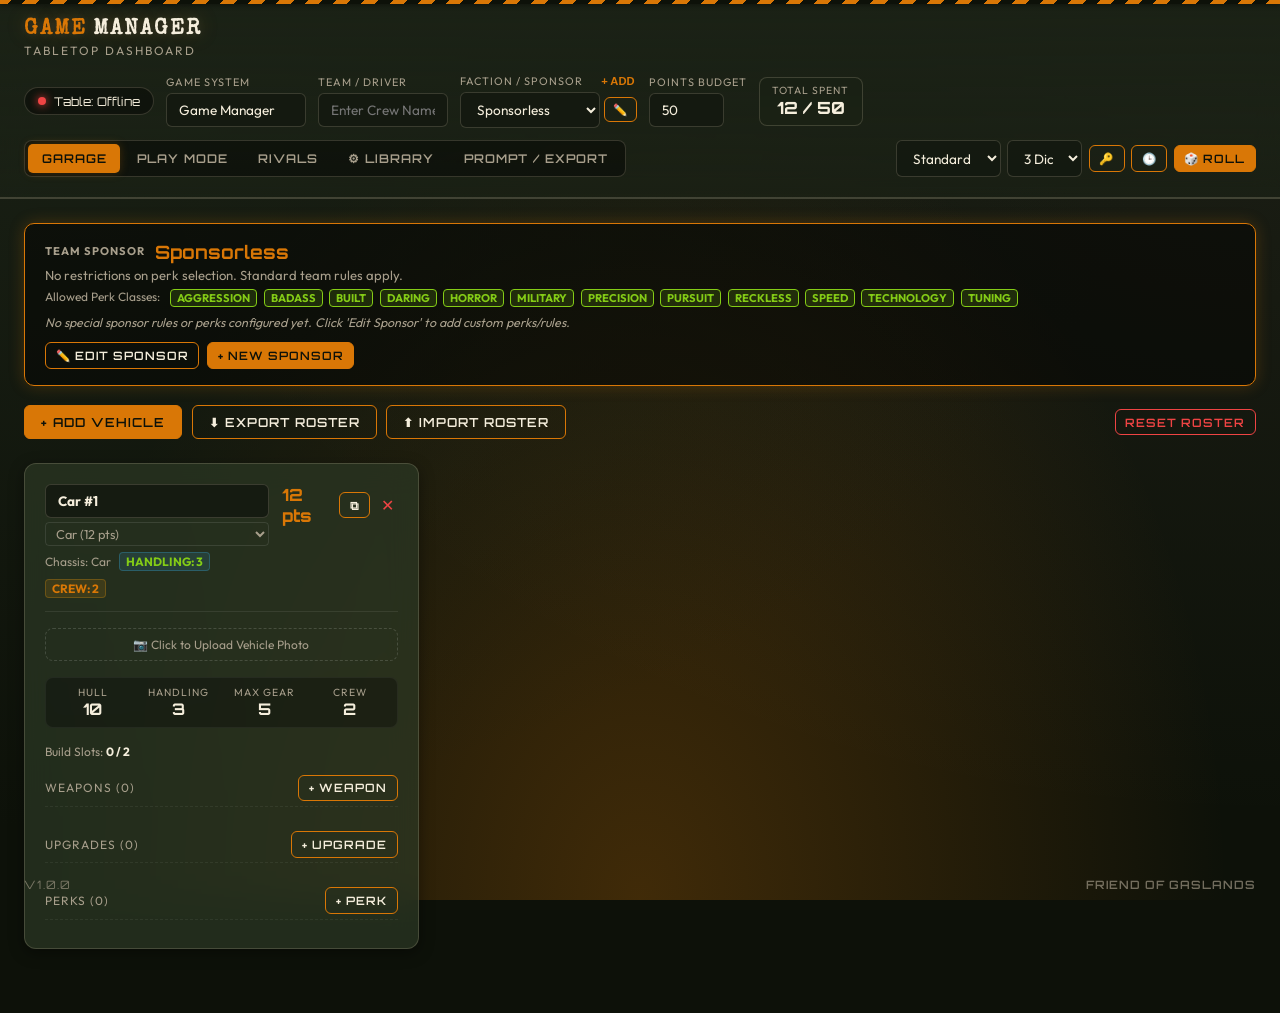
==== game-manager/index.html @ 8fb6a32e "Initial commit for public edition (removed rulebook lookup and quick reference)" ====
<!DOCTYPE html>
<html lang="en">
<head>
    <meta charset="UTF-8">
    <meta name="viewport" content="width=device-width, initial-scale=1.0">
    <link rel="icon" href="data:image/svg+xml,<svg xmlns=%22http://www.w3.org/2000/svg%22 viewBox=%220 0 100 100%22><text y=%22.9em%22 font-size=%2290%22>🎮</text></svg>">
    <title id="page-title">Game Manager</title>

    <!-- Google Fonts -->
    <link rel="preconnect" href="https://fonts.googleapis.com">
    <link rel="preconnect" href="https://fonts.gstatic.com" crossorigin>
    <link href="https://fonts.googleapis.com/css2?family=Special+Elite&family=Orbitron:wght@400;600;800;900&family=Outfit:wght@300;400;500;700&display=swap" rel="stylesheet">

    <!-- Stylesheet -->
    <link rel="stylesheet" href="style.css">

    <!-- 3D Dice: Three.js UMD + Cannon.js -->
    <script src="three.min.js"></script>
    <script src="cannon.min.js"></script>
    <script src="sprites.js"></script>
    <script src="d6_sprites.js"></script>

    <!-- Ably Realtime SDK (Free: 6M msgs/month, 200 connections) -->
    <script src="https://cdn.ably.com/lib/ably.min-1.js"></script>

    <!-- Custom Rules & Equipment Library -->
    <script src="custom-library.js"></script>

    <!-- Realtime Sync -->
    <script src="ably-sync.js"></script>
</head>
<body>
    <header>
        <div class="hazard-stripes"></div>
        <div class="header-content">
            <div class="logo">
                <h1 id="header-logo"><span id="header-game-name">Game</span> <span id="header-app-label">Manager</span></h1>
                <div class="tagline">Tabletop Dashboard</div>
            </div>

            <div class="controls-panel">
                <button id="net-status-pill" class="net-status-pill" onclick="openNetworkModal()" title="Table Multiplayer Connection">
                    <span class="net-status-dot offline" id="net-status-dot"></span>
                    <span class="net-status-label" id="net-status-label">Table: Offline</span>
                </button>

                <div class="input-group">
                    <label for="game-name-input">Game System</label>
                    <input type="text" id="game-name-input" placeholder="e.g. Game Manager, Gaslands, Car Wars..." onchange="updateGameName()" value="" style="width: 140px;">
                </div>

                <div class="input-group">
                    <label for="team-name-input">Team / Driver</label>
                    <input type="text" id="team-name-input" placeholder="Enter Crew Name..." onchange="updateTeamName()" value="" style="width: 130px;">
                </div>

                <div class="input-group" id="sponsor-input-group">
                    <div style="display:flex; justify-content:space-between; align-items:center;">
                        <label for="sponsor-select">Faction / Sponsor</label>
                        <button onclick="openSponsorModal()" style="background:none; border:none; color:var(--glow-color); cursor:pointer; font-size:0.7rem; font-weight:700; text-transform:uppercase; padding:0 2px;" title="Create New Sponsor">+ Add</button>
                    </div>
                    <div style="display:flex; gap:4px; align-items:center;">
                        <select id="sponsor-select" onchange="changeSponsor()" style="max-width: 140px;">
                            <!-- Dynamically loaded from LibraryManager -->
                        </select>
                        <button class="btn btn-sm" onclick="editCurrentSponsor()" title="Edit Current Sponsor & Perks" style="padding:0.25rem 0.5rem; font-size:0.72rem;">✏️</button>
                    </div>
                </div>

                <div class="input-group" id="budget-input-group">
                    <label for="budget-input">Points Budget</label>
                    <input type="number" id="budget-input" value="50" min="1" max="10000" onchange="changeBudget()" style="width: 75px;">
                </div>

                <div class="global-stat cans-tracker">
                    <span class="label">Total Spent</span>
                    <span class="value" id="cans-spent-display">0 / 50</span>
                </div>

                <div class="mode-toggle">
                    <button class="mode-btn active" id="garage-mode-btn" onclick="switchMode('garage')">Garage</button>
                    <button class="mode-btn" id="play-mode-btn" onclick="switchMode('play')">Play Mode</button>
                    <button class="mode-btn" id="rivals-mode-btn" onclick="switchMode('rivals')">Rivals</button>
                    <button class="mode-btn" id="library-mode-btn" onclick="switchMode('library')">⚙ Library</button>
                    <button class="mode-btn" id="prompt-mode-btn" onclick="switchMode('prompt')">Prompt / Export</button>
                </div>

                <!-- 3D Dice Roller Controls -->
                <div style="display:flex; align-items:center; gap:0.4rem; margin-left:auto;">
                    <div id="dice-toast-notification" class="dice-toast"></div>
                    <select id="dice-type" style="width: 105px;">
                        <option value="d6" selected>Standard D6</option>
                        <option value="skid">Skid Dice</option>
                    </select>
                    <select id="throw-dice-count" style="width: 75px;">
                        <option value="1">1 Die</option>
                        <option value="2">2 Dice</option>
                        <option value="3" selected>3 Dice</option>
                        <option value="4">4 Dice</option>
                        <option value="5">5 Dice</option>
                        <option value="6">6 Dice</option>
                    </select>
                    <button id="api-key-btn" onclick="setRandomOrgApiKey()" class="btn btn-sm" title="Set Random.org TRNG API Key">🔑</button>
                    <button id="dice-log-toggle-btn" onclick="toggleDiceLog()" class="btn btn-sm" title="Toggle Dice History">🕒</button>
                    <button id="throw-dice-btn" onclick="throwDice3DAction()" class="btn btn-primary btn-sm">🎲 Roll</button>
                </div>
            </div>
        </div>
    </header>

    <main>
        <!-- ================= SPONSOR INFO BANNER ================= -->
        <div id="sponsor-info-panel" style="display:none; background:rgba(0,0,0,0.45); border:1px solid var(--glow-color); border-radius:10px; padding:1rem 1.25rem; margin-bottom:1.2rem; box-shadow:0 0 15px var(--glow-shadow);">
            <div style="display:flex; justify-content:space-between; align-items:flex-start; flex-wrap:wrap; gap:0.8rem;">
                <div style="flex-grow:1;">
                    <div style="display:flex; align-items:center; gap:0.6rem; flex-wrap:wrap; margin-bottom:4px;">
                        <span style="font-size:0.7rem; text-transform:uppercase; color:var(--text-muted); letter-spacing:1px; font-weight:700;">Team Sponsor</span>
                        <h3 id="sponsor-banner-name" style="font-family:'Orbitron',sans-serif; color:var(--glow-color); font-size:1.15rem; margin:0;"></h3>
                    </div>
                    <p id="sponsor-banner-desc" style="font-size:0.82rem; color:var(--text-muted); margin:0 0 6px 0; max-width:850px;"></p>
                    <div id="sponsor-banner-perks" style="display:flex; gap:0.4rem; flex-wrap:wrap; margin-bottom:8px;"></div>
                    <div id="sponsor-banner-rules" style="display:flex; flex-direction:column; gap:4px; font-size:0.82rem; color:var(--text-primary);"></div>
                </div>
                <div style="display:flex; gap:0.5rem;">
                    <button class="btn btn-sm" onclick="editCurrentSponsor()">✏️ Edit Sponsor</button>
                    <button class="btn btn-sm btn-primary" onclick="openSponsorModal()">+ New Sponsor</button>
                </div>
            </div>
        </div>

        <!-- ================= GARAGE VIEW ================= -->
        <div id="garage-view" class="view-section active">
            <div style="display:flex; justify-content:space-between; align-items:center; flex-wrap:wrap; gap:1rem; margin-bottom:1rem;">
                <div style="display:flex; gap:0.6rem; flex-wrap:wrap;">
                    <button class="btn btn-primary" onclick="addVehicle()">+ Add Vehicle</button>
                    <button class="btn" onclick="exportRosterJSON()">⬇ Export Roster</button>
                    <button class="btn" onclick="triggerImportRoster()">⬆ Import Roster</button>
                    <input type="file" id="roster-import-input" accept=".json" style="display:none;" onchange="handleRosterImportFile(event)">
                </div>
                <div style="display:flex; gap:0.6rem;">
                    <button class="btn btn-danger btn-sm" onclick="confirmResetRoster()">Reset Roster</button>
                </div>
            </div>

            <div id="garage-vehicles-container" class="vehicles-grid">
                <!-- Vehicle cards rendered by JS -->
            </div>
        </div>

        <!-- ================= PLAY MODE VIEW ================= -->
        <div id="play-view" class="view-section">
            <div class="turn-phase-tracker" style="margin-bottom: 1.5rem; justify-content: space-between;">
                <div style="display: flex; align-items: center; gap: 1.5rem; flex-wrap: wrap;">
                    <div class="tracker-group">
                        <span class="tracker-label">Game Turn</span>
                        <div class="turn-controls">
                            <button class="turn-btn" onclick="adjustTurn(-1)">-</button>
                            <span class="turn-value" id="turn-display-val">1</span>
                            <button class="turn-btn" onclick="adjustTurn(1)">+</button>
                        </div>
                    </div>
                    <div class="tracker-group">
                        <span class="tracker-label">Gear Phase</span>
                        <div class="phase-selector">
                            <button class="phase-btn active" id="phase-btn-1" onclick="setPhase(1)">1</button>
                            <button class="phase-btn" id="phase-btn-2" onclick="setPhase(2)">2</button>
                            <button class="phase-btn" id="phase-btn-3" onclick="setPhase(3)">3</button>
                            <button class="phase-btn" id="phase-btn-4" onclick="setPhase(4)">4</button>
                            <button class="phase-btn" id="phase-btn-5" onclick="setPhase(5)">5</button>
                            <button class="phase-btn" id="phase-btn-6" onclick="setPhase(6)">6</button>
                        </div>
                    </div>
                    <div class="tracker-group">
                        <span class="tracker-label">Audience / Votes</span>
                        <div class="turn-controls">
                            <button class="turn-btn" onclick="adjustAudienceVotes(-1)">-</button>
                            <span class="turn-value" id="votes-display-val">0</span>
                            <button class="turn-btn" onclick="adjustAudienceVotes(1)">+</button>
                        </div>
                    </div>
                </div>

                <div style="display:flex; gap:0.6rem; align-items:center;">
                    <button class="btn btn-sm" onclick="syncVehiclesToTable()">🔄 Sync Table</button>
                    <button class="btn btn-danger btn-sm" onclick="confirmResetGame()">Reset Game</button>
                </div>
            </div>

            <div id="play-vehicles-container" style="display: flex; flex-direction: column; gap: 1.5rem;">
                <!-- Play cards rendered by JS -->
            </div>
        </div>

        <!-- ================= RIVALS VIEW ================= -->
        <div id="rivals-view" class="view-section">
            <div style="display:flex; justify-content:space-between; align-items:center; margin-bottom:1.2rem;">
                <h2 style="font-family:'Orbitron',sans-serif; font-size:1.15rem; color:var(--glow-color); text-transform:uppercase;">Table Rivals & Opponents</h2>
                <div style="display:flex; gap:0.6rem;">
                    <button class="btn btn-sm" onclick="openNetworkModal()">Table Settings</button>
                    <button class="btn btn-primary btn-sm" onclick="syncVehiclesToTable()">Broadcast My Vehicles</button>
                </div>
            </div>
            <div id="rivals-container" class="vehicles-grid">
                <!-- Rival player vehicles rendered here -->
            </div>
        </div>

        <!-- ================= LIBRARY & CUSTOM RULES VIEW ================= -->
        <div id="library-view" class="view-section">
            <div class="lib-header-actions">
                <div>
                    <h2 style="font-family:'Orbitron',sans-serif; font-size:1.25rem; color:var(--glow-color); text-transform:uppercase;">Equipment & Rules Library</h2>
                    <p style="font-size:0.8rem; color:var(--text-muted); margin-top:2px;">Configure weapons, attack dice, upgrades, vehicle chassis, and factions for your game.</p>
                </div>
                <div style="display:flex; gap:0.6rem; flex-wrap:wrap;">
                    <button class="btn btn-primary" onclick="openCreateItemModal()">+ Create New Item</button>
                    <button class="btn" onclick="LibraryManager.exportJSON()">⬇ Export Library</button>
                    <button class="btn" onclick="triggerImportLibrary()">⬆ Import Library</button>
                    <input type="file" id="lib-import-input" accept=".json" style="display:none;" onchange="handleLibraryImportFile(event)">
                    <button class="btn btn-danger btn-sm" onclick="confirmResetLibrary()">Reset Defaults</button>
                </div>
            </div>

            <div class="lib-tabs">
                <button class="lib-tab-btn active" id="lib-tab-weapons" onclick="switchLibTab('weapons')">Weapons</button>
                <button class="lib-tab-btn" id="lib-tab-upgrades" onclick="switchLibTab('upgrades')">Upgrades</button>
                <button class="lib-tab-btn" id="lib-tab-perks" onclick="switchLibTab('perks')">Perks / Skills</button>
                <button class="lib-tab-btn" id="lib-tab-vehicles" onclick="switchLibTab('vehicles')">Vehicle Chassis</button>
                <button class="lib-tab-btn" id="lib-tab-sponsors" onclick="switchLibTab('sponsors')">Factions / Sponsors</button>
            </div>

            <div style="margin-bottom:1rem; display:flex; gap:1rem;">
                <input type="text" id="lib-search-input" placeholder="Search library items..." oninput="renderLibraryTable()" style="flex-grow:1; max-width:350px;">
            </div>

            <div id="lib-table-container">
                <!-- Populated dynamically by JS -->
            </div>
        </div>

        <!-- ================= PROMPT & EXPORT VIEW ================= -->
        <div id="prompt-view" class="view-section">
            <div style="background:var(--card-bg); border:1px solid var(--card-border); border-radius:12px; padding:1.5rem; max-width:900px; margin:0 auto;">
                <div style="display:flex; justify-content:space-between; align-items:center; margin-bottom:1rem;">
                    <h2 style="font-family:'Orbitron',sans-serif; color:var(--glow-color); font-size:1.15rem; text-transform:uppercase;">AI Game Master Prompt & Roster</h2>
                    <button class="btn btn-primary btn-sm" onclick="copyPromptText()">📋 Copy Prompt</button>
                </div>
                <p style="font-size:0.85rem; color:var(--text-muted); margin-bottom:1rem;">Copy this formatted game summary into any AI model to act as a referee, create campaign narrative, or run combat commentary.</p>
                <textarea id="prompt-output-text" readonly style="width:100%; height:380px; font-family:'Courier New',monospace; font-size:0.85rem; padding:1rem; background:rgba(0,0,0,0.5);"></textarea>
            </div>
        </div>
    </main>

    <!-- ================= MODALS ================= -->

    <!-- 1. Equipment Selection Modal (Add to Vehicle) -->
    <div id="selection-modal" class="modal-overlay">
        <div class="modal-box">
            <div class="modal-header">
                <h3 id="selection-modal-title">Select Item</h3>
                <button class="btn btn-sm btn-danger" onclick="closeSelectionModal()">✕</button>
            </div>
            <div class="modal-body">
                <div style="display:flex; gap:0.6rem; align-items:center;">
                    <input type="text" id="selection-modal-search" placeholder="Filter items..." oninput="filterSelectionModalItems()" style="flex-grow:1;">
                    <button class="btn btn-primary btn-sm" onclick="openInlineCustomItemForm()">+ Custom Item</button>
                </div>

                <!-- Weapon Mounting Location Selector -->
                <div id="weapon-mount-selection-bar" style="display:none; background:rgba(0,0,0,0.45); border:1px solid var(--card-border); border-radius:8px; padding:0.6rem 0.8rem; margin:0.5rem 0;">
                    <div style="display:flex; justify-content:space-between; align-items:center; flex-wrap:wrap; gap:0.5rem;">
                        <span style="font-family:'Special Elite',monospace; font-size:0.8rem; text-transform:uppercase; color:var(--text-muted); font-weight:700;">Mount Location:</span>
                        <div style="display:flex; gap:0.35rem; flex-wrap:wrap;" id="modal-mount-buttons">
                            <button class="mount-btn active" data-mount="Front" onclick="setModalWeaponMount('Front')">Front</button>
                            <button class="mount-btn" data-mount="Back" onclick="setModalWeaponMount('Back')">Back</button>
                            <button class="mount-btn" data-mount="Left side" onclick="setModalWeaponMount('Left side')">Left side</button>
                            <button class="mount-btn" data-mount="Right side" onclick="setModalWeaponMount('Right side')">Right side</button>
                            <button class="mount-btn" data-mount="Turret" onclick="setModalWeaponMount('Turret')" style="color:var(--glow-color); font-weight:bold;">Turret (x3 Cans)</button>
                        </div>
                    </div>
                </div>

                <!-- Inline Custom Item Creation Form -->
                <div id="inline-custom-item-container" style="display:none; background:rgba(0,0,0,0.4); border:1px solid var(--glow-color); border-radius:8px; padding:1rem; flex-direction:column; gap:0.6rem; margin:0.5rem 0;">
                    <div style="font-family:'Orbitron',sans-serif; font-size:0.85rem; color:var(--glow-color); font-weight:700;">Create Custom Equipment</div>
                    <div style="display:grid; grid-template-columns:1fr 1fr; gap:0.6rem;">
                        <input type="text" id="inline-item-name" placeholder="Item Name (e.g. Plasma Gun)">
                        <input type="text" id="inline-item-range" placeholder="Range (e.g. Medium, 24cm)">
                        <input type="text" id="inline-item-dice" placeholder="Attack Dice (e.g. 2D6, 3D6)">
                        <input type="number" id="inline-item-ammo" placeholder="Ammo Count (optional)" min="1" max="20">
                        <input type="number" id="inline-item-slots" placeholder="Build Slots (0, 1, 2...)" min="0" max="10" value="1">
                        <input type="number" id="inline-item-cost" placeholder="Points Cost (base)" min="0" max="100" value="2">
                    </div>
                    <div id="inline-weapon-mount-group" style="display:none; align-items:center; gap:0.6rem;">
                        <span style="font-size:0.75rem; color:var(--text-muted); text-transform:uppercase; font-weight:bold;">Mount Location:</span>
                        <select id="inline-item-facing" style="font-size:0.75rem; padding:3px 8px; border-radius:4px; background:rgba(0,0,0,0.5); border:1px solid var(--card-border); color:var(--text-primary);">
                            <option value="Front">Front (1x Cans)</option>
                            <option value="Back">Back (1x Cans)</option>
                            <option value="Left side">Left side (1x Cans)</option>
                            <option value="Right side">Right side (1x Cans)</option>
                            <option value="Turret">Turret (3x Cans)</option>
                        </select>
                    </div>
                    <div id="inline-perk-class-group" style="display:none; align-items:center; gap:0.6rem;">
                        <span style="font-size:0.75rem; color:var(--text-muted); text-transform:uppercase; font-weight:bold;">Perk Class:</span>
                        <select id="inline-item-class" style="font-size:0.75rem; padding:3px 8px; border-radius:4px; background:rgba(0,0,0,0.5); border:1px solid var(--card-border); color:var(--text-primary);">
                            <option value="aggression">Aggression</option>
                            <option value="badass">Badass</option>
                            <option value="built">Built</option>
                            <option value="daring">Daring</option>
                            <option value="horror">Horror</option>
                            <option value="military">Military</option>
                            <option value="precision">Precision</option>
                            <option value="pursuit">Pursuit</option>
                            <option value="reckless">Reckless</option>
                            <option value="speed">Speed</option>
                            <option value="technology">Technology</option>
                            <option value="tuning">Tuning</option>
                        </select>
                    </div>
                    <textarea id="inline-item-notes" placeholder="Special rules, custom notes, or tooltip description..." style="height:60px;"></textarea>
                    <div style="display:flex; justify-content:flex-end; gap:0.6rem;">
                        <button class="btn btn-sm" onclick="toggleInlineCustomForm(false)">Cancel</button>
                        <button class="btn btn-primary btn-sm" onclick="saveAndEquipCustomItem()">Add to Vehicle & Library</button>
                    </div>
                </div>

                <div id="selection-modal-items-list" style="display:flex; flex-direction:column; gap:0.5rem; max-height:420px; overflow-y:auto;">
                    <!-- Populated dynamically -->
                </div>
            </div>
            <div class="modal-footer">
                <button class="btn" onclick="closeSelectionModal()">Close</button>
            </div>
        </div>
    </div>

    <!-- 2. Library Item Creation / Edit Modal -->
    <div id="custom-item-modal" class="modal-overlay">
        <div class="modal-box">
            <div class="modal-header">
                <h3 id="custom-item-modal-title">Item Editor</h3>
                <button class="btn btn-sm btn-danger" onclick="closeCustomItemModal()">✕</button>
            </div>
            <div class="modal-body" id="custom-item-modal-body">
                <!-- Form populated dynamically based on item type -->
            </div>
            <div class="modal-footer">
                <button class="btn" onclick="closeCustomItemModal()">Cancel</button>
                <button class="btn btn-primary" onclick="saveCustomLibraryItem()">Save Item</button>
            </div>
        </div>
    </div>

    <!-- 3. Table Network Settings Modal -->
    <div id="network-modal" class="modal-overlay">
        <div class="modal-box">
            <div class="modal-header">
                <h3>Table & Realtime Settings</h3>
                <button class="btn btn-sm btn-danger" onclick="closeNetworkModal()">✕</button>
            </div>
            <div class="modal-body" style="gap:1rem;">
                <div style="background:rgba(217,119,6,0.1); border:1px solid rgba(217,119,6,0.3); border-radius:8px; padding:0.8rem; font-size:0.82rem; line-height:1.4;">
                    <strong>High-Allowance Realtime Sync (Ably):</strong>
                    <br>Connects all players at your table with live vehicle tracking and synchronized 3D dice rolls.
                    <br>Free tier gives <strong>6,000,000 messages / month</strong> and <strong>200 concurrent players</strong>.
                    <br><a href="https://ably.com/signup" target="_blank" style="color:var(--accent-cyan); text-decoration:underline;">Get a free Ably API Key here (No credit card needed)</a>.
                </div>

                <div class="input-group">
                    <label for="net-ably-key-input">Ably API Key</label>
                    <input type="text" id="net-ably-key-input" placeholder="e.g. xxxxx.yyyyy:zzzzz..." style="font-family:monospace; font-size:0.8rem;">
                </div>

                <div style="display:grid; grid-template-columns:1fr 1fr; gap:0.8rem;">
                    <div class="input-group">
                        <label for="net-room-input">Room Code</label>
                        <div style="display:flex; gap:0.4rem;">
                            <input type="text" id="net-room-input" placeholder="e.g. TABLE-42" style="font-family:'Orbitron',sans-serif; text-transform:uppercase;">
                            <button class="btn btn-sm" onclick="generateRandomRoomCode()">🎲</button>
                        </div>
                    </div>
                    <div class="input-group">
                        <label for="net-pin-input">4-Digit PIN (Optional)</label>
                        <input type="text" id="net-pin-input" placeholder="e.g. 1234" maxlength="4" style="font-family:monospace;">
                    </div>
                </div>

                <div style="display:flex; gap:0.6rem; align-items:center;">
                    <button class="btn btn-primary" onclick="applyNetworkSettings()">Connect to Table</button>
                    <button class="btn" onclick="copyShareableTableLink()">🔗 Copy Table Link</button>
                    <button class="btn btn-danger btn-sm" onclick="disconnectNetwork()">Disconnect</button>
                </div>

                <div style="border-top:1px solid var(--card-border); padding-top:0.8rem;">
                    <div style="font-family:'Orbitron',sans-serif; font-size:0.8rem; color:var(--text-muted); text-transform:uppercase; margin-bottom:0.4rem;">Players at Table</div>
                    <div id="net-table-roster" style="font-size:0.85rem; color:var(--text-primary); min-height:40px; background:rgba(0,0,0,0.3); border-radius:6px; padding:0.5rem;">
                        No remote players connected yet.
                    </div>
                </div>
            </div>
            <div class="modal-footer">
                <button class="btn" onclick="closeNetworkModal()">Close</button>
            </div>
        </div>
    </div>

    <!-- 4. Sponsor & Perks Editor Modal -->
    <div id="sponsor-modal" class="modal-overlay">
        <div class="modal-box" style="max-width: 600px;">
            <div class="modal-header">
                <h3 id="sponsor-modal-title">Sponsor & Perks Editor</h3>
                <button class="btn btn-sm btn-danger" onclick="closeSponsorModal()">✕</button>
            </div>
            <div class="modal-body" style="gap:1rem;">
                <input type="hidden" id="sponsor-edit-id" value="">

                <div class="input-group">
                    <label for="sponsor-edit-name">Sponsor / Faction Name</label>
                    <input type="text" id="sponsor-edit-name" placeholder="e.g. Rutherford, Miyazaki, Slime, Rusty's Bootleggers...">
                </div>

                <div class="input-group">
                    <label for="sponsor-edit-desc">Overview & Philosophy</label>
                    <textarea id="sponsor-edit-desc" placeholder="Brief background, doctrine, or theme for this sponsor..." style="height:60px;"></textarea>
                </div>

                <div class="input-group">
                    <label>Allowed Perk Classes</label>
                    <div style="display:grid; grid-template-columns:1fr 1fr; gap:0.4rem; background:rgba(0,0,0,0.3); border:1px solid var(--card-border); border-radius:6px; padding:0.6rem;">
                        <label style="display:flex; align-items:center; gap:6px; font-size:0.78rem; text-transform:none; cursor:pointer;"><input type="checkbox" class="sponsor-perk-class-chk" value="offense"> Offense / Aggression</label>
                        <label style="display:flex; align-items:center; gap:6px; font-size:0.78rem; text-transform:none; cursor:pointer;"><input type="checkbox" class="sponsor-perk-class-chk" value="defense"> Defense / Built</label>
                        <label style="display:flex; align-items:center; gap:6px; font-size:0.78rem; text-transform:none; cursor:pointer;"><input type="checkbox" class="sponsor-perk-class-chk" value="maneuver"> Maneuver / Daring</label>
                        <label style="display:flex; align-items:center; gap:6px; font-size:0.78rem; text-transform:none; cursor:pointer;"><input type="checkbox" class="sponsor-perk-class-chk" value="tactical"> Tactical / Tuning</label>
                        <label style="display:flex; align-items:center; gap:6px; font-size:0.78rem; text-transform:none; cursor:pointer;"><input type="checkbox" class="sponsor-perk-class-chk" value="speed"> Speed</label>
                        <label style="display:flex; align-items:center; gap:6px; font-size:0.78rem; text-transform:none; cursor:pointer;"><input type="checkbox" class="sponsor-perk-class-chk" value="military"> Military</label>
                        <label style="display:flex; align-items:center; gap:6px; font-size:0.78rem; text-transform:none; cursor:pointer;"><input type="checkbox" class="sponsor-perk-class-chk" value="technology"> Technology</label>
                        <label style="display:flex; align-items:center; gap:6px; font-size:0.78rem; text-transform:none; cursor:pointer;"><input type="checkbox" class="sponsor-perk-class-chk" value="horror"> Horror / Weird</label>
                    </div>
                </div>

                <div class="input-group">
                    <label for="sponsor-edit-rules">Sponsor Perks & Special Rules (1 per line)</label>
                    <textarea id="sponsor-edit-rules" placeholder="Enter custom perks or special rules for this sponsor, one per line:&#10;e.g. Nitro Booster upgrade available at half price&#10;e.g. Ram upgrade takes 0 build slots&#10;e.g. First Push It each activation is hazard-free" style="height:120px; font-size:0.85rem; line-height:1.45;"></textarea>
                    <span style="font-size:0.72rem; color:var(--text-muted);">Each line appears as an active sponsor rule card on your team dashboard.</span>
                </div>
            </div>
            <div class="modal-footer">
                <button class="btn" onclick="closeSponsorModal()">Cancel</button>
                <button class="btn btn-primary" onclick="saveSponsorModal()">Save Sponsor</button>
            </div>
        </div>
    </div>

    <!-- ================= 3D DICE OVERLAYS & LOG ================= -->
    <div id="dice3d-overlay" onclick="dismissDiceOverlay()">
        <canvas id="dice3d-canvas"></canvas>
        <div id="dice3d-result-strip" class="dice3d-result-strip"></div>
    </div>

    <!-- Floating Draggable Dice Log Window -->
    <div id="dice-log" style="position:fixed; bottom:20px; left:20px; width:450px; background:rgba(0,5,0,0.95); border:1px solid var(--glow-color); border-radius:6px; font-family:'Consolas','Courier New',monospace; font-size:0.8rem; color:var(--glow-color); z-index:1000; display:none; flex-direction:column; box-shadow:0 0 15px var(--glow-shadow); overflow:hidden;">
        <div id="dice-log-header" style="background:var(--glow-color); color:#000; padding:4px 8px; font-weight:bold; font-size:0.75rem; display:flex; justify-content:space-between; align-items:center; cursor:move;">
            <span>DICE ROLL HISTORY</span>
            <button onclick="toggleDiceLog()" style="background:none; border:none; color:#000; font-weight:bold; cursor:pointer; font-size:0.9rem;">✕</button>
        </div>
        <div id="dice-log-content" style="padding:10px; height:180px; overflow-y:auto; display:flex; flex-direction:column; gap:4px; font-size:0.75rem;">
            <div>> Ready...</div>
        </div>
    </div>

    <!-- Application Controller Logic -->
    <script>
    // ==========================================
    // Core Application State
    // ==========================================
    let appState = {
        gameName: localStorage.getItem("gm_game_name") || "Game Manager",
        teamName: localStorage.getItem("gm_team_name") || "",
        sponsor: localStorage.getItem("gm_sponsor") || "Sponsorless",
        budget: parseInt(localStorage.getItem("gm_budget"), 10) || 50,
        mode: "garage",
        turn: 1,
        phase: 1,
        votes: 0,
        vehicles: []
    };

    let activeModalTargetVehicleId = null;
    let activeModalItemType = null; // "weapon", "upgrade", "perk"
    let currentLibSubTab = "weapons";
    let rollHistory = [];

    // ==========================================
    // IndexedDB Vehicle Image Store
    // ==========================================
    const DB_NAME = "GM_ImageStore";
    const DB_VERSION = 1;
    let dbInstance = null;

    function initImageDB() {
        return new Promise((resolve) => {
            const req = indexedDB.open(DB_NAME, DB_VERSION);
            req.onupgradeneeded = (e) => {
                const db = e.target.result;
                if (!db.objectStoreNames.contains("images")) {
                    db.createObjectStore("images", { keyPath: "vehicleId" });
                }
            };
            req.onsuccess = (e) => {
                dbInstance = e.target.result;
                resolve(dbInstance);
            };
            req.onerror = () => resolve(null);
        });
    }

    async function saveVehicleImage(vehicleId, dataUrl) {
        if (!dbInstance) await initImageDB();
        if (!dbInstance) return;
        return new Promise((resolve) => {
            const tx = dbInstance.transaction("images", "readwrite");
            const store = tx.objectStore("images");
            store.put({ vehicleId, dataUrl });
            tx.oncomplete = () => resolve();
            tx.onerror = () => resolve();
        });
    }

    async function getVehicleImage(vehicleId) {
        if (!dbInstance) await initImageDB();
        if (!dbInstance) return null;
        return new Promise((resolve) => {
            const tx = dbInstance.transaction("images", "readonly");
            const store = tx.objectStore("images");
            const req = store.get(vehicleId);
            req.onsuccess = () => resolve(req.result ? req.result.dataUrl : null);
            req.onerror = () => resolve(null);
        });
    }

    // ==========================================
    // Initialization & Lifecycle
    // ==========================================
    window.addEventListener("DOMContentLoaded", async () => {
        await initImageDB();
        loadSavedState();
        populateSponsorSelect();
        applyGameNameUI();
        renderHeader();
        renderSponsorInfo();
        renderVehicles();
        initDiceLogDrag();

        // Connect Ably if credentials exist
        if (window.AblySyncManager) {
            window.AblySyncManager.onSyncCallback = (data) => {
                showToast(`🔄 Table update from ${data.teamName || 'Rival'}`);
            };
            window.AblySyncManager.onDiceRollCallback = (data) => {
                addDiceHistoryRemote(data);
            };
            window.AblySyncManager.onResetCallback = () => {
                executeGameReset(false);
                showToast(`🔄 Table state reset by host`);
            };
            window.AblySyncManager.onRivalsChangeCallback = () => {
                if (appState.mode === "rivals") renderRivals();
            };

            // Check URL for ?room=XYZ
            const urlParams = new URLSearchParams(window.location.search);
            const roomParam = urlParams.get("room");
            if (roomParam) {
                window.AblySyncManager.setRoom(roomParam);
            } else if (window.AblySyncManager.roomCode) {
                window.AblySyncManager.connect();
            }
        }
    });

    function saveState() {
        try {
            localStorage.setItem("gm_state", JSON.stringify(appState.vehicles));
            localStorage.setItem("gm_team_name", appState.teamName);
            localStorage.setItem("gm_sponsor", appState.sponsor);
            localStorage.setItem("gm_budget", appState.budget.toString());
            localStorage.setItem("gm_game_name", appState.gameName);
        } catch (e) {
            console.error("Failed to save state to localStorage", e);
        }
        if (window.AblySyncManager && window.AblySyncManager.isConnected()) {
            window.AblySyncManager.syncVehicles();
        }
    }

    function loadSavedState() {
        try {
            const savedVehicles = localStorage.getItem("gm_state");
            if (savedVehicles) {
                appState.vehicles = JSON.parse(savedVehicles);
            }
        } catch (e) {
            console.warn("Could not parse saved vehicles", e);
        }
        if (!appState.vehicles || appState.vehicles.length === 0) {
            addVehicle(false);
        }
    }

    // ==========================================
    // Branding & Game Name Handling
    // ==========================================
    function updateGameName() {
        const val = document.getElementById("game-name-input").value.trim() || "Game Manager";
        appState.gameName = val;
        applyGameNameUI();
        saveState();
    }

    function applyGameNameUI() {
        const gName = appState.gameName || "Game Manager";
        document.getElementById("game-name-input").value = gName;
        document.getElementById("page-title").textContent = `${gName} - Manager`;

        const logoSpan = document.getElementById("header-game-name");
        const appLabel = document.getElementById("header-app-label");
        if (gName.toLowerCase() === "game manager") {
            logoSpan.textContent = "Game";
            appLabel.textContent = "Manager";
        } else {
            logoSpan.textContent = gName;
            appLabel.textContent = "Manager";
        }
    }

    function updateTeamName() {
        appState.teamName = document.getElementById("team-name-input").value.trim();
        saveState();
    }

    function changeBudget() {
        const newBudget = parseInt(document.getElementById("budget-input").value, 10) || 50;
        const totalSpent = getTotalCansSpent();
        if (newBudget < totalSpent) {
            alert(`Warning: Total spent (${totalSpent} pts) exceeds your new budget (${newBudget} pts). You will need to free up points before adding more items or vehicles.`);
        }
        appState.budget = newBudget;
        renderHeader();
        renderVehicles();
        saveState();
    }

    function changeSponsor() {
        const val = document.getElementById("sponsor-select").value;
        if (val === "__ADD_NEW__") {
            document.getElementById("sponsor-select").value = appState.sponsor;
            openSponsorModal();
            return;
        }

        const rosterCheck = validateRosterForSponsor(val);
        if (!rosterCheck.valid) {
            alert(`Cannot switch sponsor to '${val}':\n\nYour current roster contains equipment or vehicles not permitted by this sponsor:\n\n• ${rosterCheck.conflicts.join("\n• ")}\n\nPlease remove these items before selecting ${val}.`);
            document.getElementById("sponsor-select").value = appState.sponsor;
            return;
        }

        appState.sponsor = val;
        renderSponsorInfo();
        renderVehicles();
        saveState();
    }

    function populateSponsorSelect() {
        const select = document.getElementById("sponsor-select");
        if (!select) return;
        select.innerHTML = "";
        const sponsors = (window.LibraryManager && window.LibraryManager.data.sponsors) || [];
        if (!sponsors.some(s => s.name === appState.sponsor)) {
            appState.sponsor = sponsors[0] ? sponsors[0].name : "Sponsorless";
        }
        sponsors.forEach(s => {
            const opt = document.createElement("option");
            opt.value = s.name;
            opt.textContent = s.name;
            if (s.name === appState.sponsor) opt.selected = true;
            select.appendChild(opt);
        });

        // Add special "+ Add New Sponsor..." option
        const addOpt = document.createElement("option");
        addOpt.value = "__ADD_NEW__";
        addOpt.textContent = "➕ + Add New Sponsor...";
        select.appendChild(addOpt);
    }

    function renderSponsorInfo() {
        const panel = document.getElementById("sponsor-info-panel");
        if (!panel) return;

        if (appState.mode === "rivals" || appState.mode === "prompt" || appState.mode === "library") {
            panel.style.display = "none";
            return;
        }

        const sp = (window.LibraryManager && window.LibraryManager.data.sponsors || []).find(s => s.name === appState.sponsor);
        if (!sp) {
            panel.style.display = "none";
            return;
        }

        panel.style.display = "block";
        document.getElementById("sponsor-banner-name").textContent = sp.name;
        document.getElementById("sponsor-banner-desc").textContent = sp.desc || "Standard rules apply.";

        const perksEl = document.getElementById("sponsor-banner-perks");
        const rulesEl = document.getElementById("sponsor-banner-rules");

        if (sp.perks && sp.perks.length > 0) {
            perksEl.innerHTML = `<span style="color:var(--text-muted); font-size:0.75rem; margin-right:4px;">Allowed Perk Classes:</span> ` +
                sp.perks.map(p => `<span style="background:rgba(132,204,22,0.15); border:1px solid var(--accent-cyan); color:var(--accent-cyan); border-radius:4px; padding:1px 6px; font-size:0.7rem; text-transform:uppercase; font-weight:700;">${p}</span>`).join(' ');
        } else {
            perksEl.innerHTML = `<span style="color:var(--text-muted); font-size:0.75rem;">Allowed Perk Classes: All</span>`;
        }

        if (sp.sponsored && sp.sponsored.length > 0) {
            rulesEl.innerHTML = sp.sponsored.map(rule => `
                <div style="display:flex; align-items:flex-start; gap:6px; background:rgba(0,0,0,0.3); border-radius:5px; padding:5px 8px; border-left:3px solid var(--glow-color);">
                    <span style="color:var(--glow-color); font-weight:bold;">⚡</span>
                    <span>${escapeHtml(rule)}</span>
                </div>
            `).join('');
        } else {
            rulesEl.innerHTML = `<div style="color:var(--text-muted); font-style:italic; font-size:0.78rem;">No special sponsor rules or perks configured yet. Click 'Edit Sponsor' to add custom perks/rules.</div>`;
        }
    }

    function editCurrentSponsor() {
        const sp = (window.LibraryManager && window.LibraryManager.data.sponsors || []).find(s => s.name === appState.sponsor);
        if (sp) {
            openSponsorModal(sp.id || sp.name);
        } else {
            openSponsorModal();
        }
    }

    function openSponsorModal(sponsorIdOrName = null) {
        const modal = document.getElementById("sponsor-modal");
        const title = document.getElementById("sponsor-modal-title");
        const idInput = document.getElementById("sponsor-edit-id");
        const nameInput = document.getElementById("sponsor-edit-name");
        const descInput = document.getElementById("sponsor-edit-desc");
        const rulesInput = document.getElementById("sponsor-edit-rules");
        const chks = document.querySelectorAll(".sponsor-perk-class-chk");

        if (sponsorIdOrName) {
            const sp = (window.LibraryManager && window.LibraryManager.data.sponsors || []).find(s => s.id === sponsorIdOrName || s.name === sponsorIdOrName);
            if (sp) {
                title.textContent = `Edit Sponsor: ${sp.name}`;
                idInput.value = sp.id || sp.name;
                nameInput.value = sp.name;
                descInput.value = sp.desc || "";
                rulesInput.value = (sp.sponsored || []).join('\n');
                chks.forEach(chk => {
                    chk.checked = (sp.perks || []).includes(chk.value.toLowerCase());
                });
                modal.classList.add("active");
                return;
            }
        }

        title.textContent = "Create New Sponsor / Faction";
        idInput.value = "";
        nameInput.value = "";
        descInput.value = "";
        rulesInput.value = "";
        chks.forEach(chk => chk.checked = true);
        modal.classList.add("active");
    }

    function closeSponsorModal() {
        document.getElementById("sponsor-modal").classList.remove("active");
    }

    function saveSponsorModal() {
        const id = document.getElementById("sponsor-edit-id").value;
        const name = document.getElementById("sponsor-edit-name").value.trim();
        if (!name) {
            alert("Please enter a name for the sponsor.");
            return;
        }

        const desc = document.getElementById("sponsor-edit-desc").value.trim();
        const rulesText = document.getElementById("sponsor-edit-rules").value;
        const rules = rulesText.split('\n').map(r => r.trim()).filter(Boolean);

        const chks = document.querySelectorAll(".sponsor-perk-class-chk");
        const perks = Array.from(chks).filter(c => c.checked).map(c => c.value);

        if (id) {
            LibraryManager.updateSponsor(id, {
                name,
                desc,
                perks,
                sponsored: rules
            });
        } else {
            const newSponsor = {
                id: "sp_custom_" + Date.now(),
                name,
                desc,
                perks,
                sponsored: rules
            };
            LibraryManager.addSponsor(newSponsor);
        }

        appState.sponsor = name;
        populateSponsorSelect();
        renderSponsorInfo();
        if (appState.mode === "library") renderLibraryTable();
        saveState();
        closeSponsorModal();
        showToast(`Saved sponsor: ${name}`);
    }

    function getTotalCansSpent() {
        return appState.vehicles.reduce((total, v) => total + (v.cost || 0), 0);
    }

    function renderHeader() {
        document.getElementById("team-name-input").value = appState.teamName || "";
        const spent = getTotalCansSpent();
        const display = document.getElementById("cans-spent-display");
        display.textContent = `${spent} / ${appState.budget}`;
        if (spent > appState.budget) {
            display.classList.add("over-budget");
        } else {
            display.classList.remove("over-budget");
        }
    }

    // ==========================================
    // Mode Navigation
    // ==========================================
    function switchMode(mode) {
        appState.mode = mode;
        document.querySelectorAll(".mode-btn").forEach(b => b.classList.remove("active"));
        document.querySelectorAll(".view-section").forEach(v => v.classList.remove("active"));

        const btn = document.getElementById(`${mode}-mode-btn`);
        const view = document.getElementById(`${mode}-view`);
        if (btn) btn.classList.add("active");
        if (view) view.classList.add("active");

        if (mode === "garage" || mode === "play") {
            renderSponsorInfo();
            renderVehicles();
        } else if (mode === "rivals") {
            renderSponsorInfo();
            renderRivals();
        } else if (mode === "library") {
            renderSponsorInfo();
            renderLibraryTable();
        } else if (mode === "prompt") {
            renderSponsorInfo();
            generatePromptText();
        }
    }

    // ==========================================
    // Vehicle & Equipment Validation Logic
    // ==========================================
    function isVehicleAllowedBySponsor(vehicleType, sponsorName) {
        if (!sponsorName || sponsorName === "Sponsorless") return { allowed: true };
        const base = LibraryManager.data.vehicles.find(b => b.name === vehicleType);
        if (!base) return { allowed: true };

        if (sponsorName === "Rutherford") {
            if (base.weight === "Lightweight") {
                return { allowed: false, reason: "Rutherford cannot purchase Lightweight vehicles (Might Is Right)" };
            }
        } else {
            // Military Hardware: Rutherford only
            if (base.name === "Tank" || base.name === "Helicopter") {
                return { allowed: false, reason: "Tank and Helicopter are restricted to Rutherford only (Military Hardware)" };
            }
        }

        if (sponsorName === "Miyazaki") {
            if (base.handling <= 2) {
                return { allowed: false, reason: "Miyazaki cannot purchase vehicles with base Handling 2 or less (Elegance)" };
            }
        }

        if (sponsorName === "Idris") {
            if (base.name === "Gyrocopter") {
                return { allowed: false, reason: "Idris cannot purchase Gyrocopters (Kiss My Asphalt)" };
            }
        }

        return { allowed: true };
    }

    function checkCanEquipItem(vehicle, item, itemType, mountFacing = "Front") {
        const vBase = (LibraryManager.data.vehicles.find(t => t.name === vehicle.type) || LibraryManager.data.vehicles[0]);
        const currentSlots = calculateVehicleSlots(vehicle);
        const maxSlots = vBase ? (parseInt(vBase.slots, 10) || 0) : 2;
        const totalSpent = getTotalCansSpent();
        const sponsorName = appState.sponsor;
        const sponsorInfo = LibraryManager.data.sponsors.find(s => s.name === sponsorName);

        const lockReasons = [];
        const isWeapon = itemType === "weapon";
        const isUpgrade = itemType === "upgrade";
        const isPerk = itemType === "perk";

        // 1. Calculate Slots
        let effectiveSlots = parseInt(item.slots, 10) || 0;
        if (isWeapon) {
            // Gyrocopter / Helicopter: Bombs Away (dropped weapons take 0 slots)
            if ((vehicle.type === "Gyrocopter" || vehicle.type === "Helicopter") && item.category === "Dropped") {
                effectiveSlots = 0;
            }
        } else if (isUpgrade) {
            // Slime: Spiked Fist (Ram takes 0 slots)
            if (sponsorName === "Slime" && item.name === "Ram") {
                effectiveSlots = 0;
            }
        } else if (isPerk) {
            effectiveSlots = 0;
        }

        // 2. Check Build Slots Limit
        if (!isPerk && (currentSlots + effectiveSlots > maxSlots)) {
            lockReasons.push(`No slots (${effectiveSlots} needed, ${Math.max(0, maxSlots - currentSlots)} left)`);
        }

        // 3. Calculate Cost
        const baseCost = parseInt(item.cost, 10) || 0;
        let effectiveCost = baseCost;
        if (isWeapon) {
            if (mountFacing === "Turret") {
                effectiveCost = baseCost * 3;
            }
        } else if (isUpgrade) {
            if (sponsorName === "Idris" && item.name === "Nitro Booster") {
                effectiveCost = 3; // N2O Addict half cost
            } else if (sponsorName === "Scarlett" && item.name === "Extra Crewmember") {
                effectiveCost = 2; // Crew Quarters half cost
            }
        }

        // 4. Check Point / Can Budget Limit
        if (totalSpent + effectiveCost > appState.budget) {
            lockReasons.push(`Over budget (${effectiveCost} pts${mountFacing === 'Turret' && isWeapon ? ' [Turret x3]' : ''}, ${Math.max(0, appState.budget - totalSpent)} left)`);
        }

        // 5. Check Sponsor & Equipment Restrictions
        if (isPerk) {
            // Sponsor perk class restrictions
            if (sponsorName && sponsorName !== "Sponsorless") {
                const allowedClasses = (sponsorInfo && sponsorInfo.perks) ? sponsorInfo.perks.map(p => p.toLowerCase()) : [];
                const itemClass = (item.class || "").toLowerCase();
                if (itemClass && !allowedClasses.includes(itemClass)) {
                    lockReasons.push(`Not sponsored: ${sponsorName} does not permit '${item.class}' perks`);
                }
            }
            // Duplicate perk restriction
            if (vehicle.perks && vehicle.perks.some(p => p.name.toLowerCase() === item.name.toLowerCase())) {
                lockReasons.push("Already equipped on this vehicle");
            }
        } else if (isWeapon) {
            // Electrical weapon sponsor restriction (Mishkin only)
            if (item.electrical && sponsorName !== "Mishkin") {
                lockReasons.push("Not sponsored: Mishkin only (Electrical weapon)");
            }
            // BFG front mount restriction
            if (item.name === "BFG" && mountFacing !== "Front") {
                lockReasons.push("BFG must be Front mounted");
            }
            // Exploding Ram weight restriction
            if (item.name === "Exploding Ram" && vBase && vBase.weight === "Lightweight") {
                lockReasons.push("Exploding Ram cannot be equipped on Lightweight vehicles");
            }
        } else if (isUpgrade) {
            // Electrical upgrade sponsor restriction (Mishkin only)
            if (item.electrical && sponsorName !== "Mishkin") {
                lockReasons.push("Not sponsored: Mishkin only (Electrical upgrade)");
            }
            // Louder Siren sponsor restriction (Highway Patrol only)
            if (item.name === "Louder Siren" && sponsorName !== "Highway Patrol") {
                lockReasons.push("Not sponsored: Highway Patrol only");
            }
            // Tank tracks restriction
            if (item.name === "Tank Tracks" && ["Tank", "Helicopter", "Gyrocopter"].includes(vehicle.type)) {
                lockReasons.push("Cannot be mounted on Tank, Helicopter, or Gyrocopter");
            }
            // Extra Crewmember restriction (double base crew)
            if (item.name === "Extra Crewmember") {
                const currentCrew = vehicle.crew || (vBase ? vBase.crew : 1);
                const maxCrew = (vBase ? vBase.crew : 1) * 2;
                if (currentCrew >= maxCrew) {
                    lockReasons.push(`Maximum crew limit reached (${maxCrew} crew)`);
                }
            }
        }

        return {
            allowed: lockReasons.length === 0,
            lockReasons,
            effectiveCost,
            effectiveSlots
        };
    }

    function validateRosterForSponsor(newSponsorName) {
        if (!newSponsorName || newSponsorName === "Sponsorless") return { valid: true, conflicts: [] };
        const sp = LibraryManager.data.sponsors.find(s => s.name === newSponsorName);
        const conflicts = [];
        const allowedClasses = (sp && sp.perks) ? sp.perks.map(p => p.toLowerCase()) : [];

        appState.vehicles.forEach((v, vIdx) => {
            const vLabel = v.name || `Vehicle #${vIdx + 1}`;
            // 1. Vehicle chassis check
            const vCheck = isVehicleAllowedBySponsor(v.type, newSponsorName);
            if (!vCheck.allowed) {
                conflicts.push(`${vLabel} (${v.type}): ${vCheck.reason}`);
            }
            // 2. Weapons check
            (v.weapons || []).forEach(w => {
                if (w.electrical && newSponsorName !== "Mishkin") {
                    conflicts.push(`${vLabel}: Electrical weapon '${w.name}' is only permitted for Mishkin`);
                }
            });
            // 3. Upgrades check
            (v.upgrades || []).forEach(u => {
                if (u.electrical && newSponsorName !== "Mishkin") {
                    conflicts.push(`${vLabel}: Electrical upgrade '${u.name}' is only permitted for Mishkin`);
                }
                if (u.name === "Louder Siren" && newSponsorName !== "Highway Patrol") {
                    conflicts.push(`${vLabel}: '${u.name}' is exclusive to Highway Patrol`);
                }
            });
            // 4. Perks check
            (v.perks || []).forEach(p => {
                const pClass = (p.class || "").toLowerCase();
                if (pClass && !allowedClasses.includes(pClass)) {
                    conflicts.push(`${vLabel}: Perk '${p.name}' (${p.class}) not permitted by ${newSponsorName}`);
                }
            });
        });

        return {
            valid: conflicts.length === 0,
            conflicts
        };
    }

    // ==========================================
    // Vehicle Builder Logic
    // ==========================================
    function calculateVehicleSlots(v) {
        const weaponSlots = (v.weapons || []).reduce((sum, w) => sum + (parseInt(w.slots, 10) || 0), 0);
        const upgradeSlots = (v.upgrades || []).reduce((sum, u) => sum + (parseInt(u.slots, 10) || 0), 0);
        return weaponSlots + upgradeSlots;
    }

    function recalculateVehicleCost(v) {
        const vBase = (LibraryManager.data.vehicles.find(t => t.name === v.type) || LibraryManager.data.vehicles[0]);
        let total = vBase ? (parseInt(vBase.cost, 10) || 0) : 0;
        (v.weapons || []).forEach(w => {
            const baseCost = parseInt(w.cost, 10) || 0;
            const multiplier = (w.facing === "Turret") ? 3 : 1;
            total += (baseCost * multiplier);
        });
        (v.upgrades || []).forEach(u => total += (parseInt(u.cost, 10) || 0));
        (v.perks || []).forEach(p => total += (parseInt(p.cost, 10) || 0));
        v.cost = total;
        return total;
    }

    function addVehicle(shouldRender = true) {
        let base = LibraryManager.data.vehicles.find(b => b.name === "Car" && isVehicleAllowedBySponsor(b.name, appState.sponsor).allowed);
        if (!base) {
            base = LibraryManager.data.vehicles.find(b => isVehicleAllowedBySponsor(b.name, appState.sponsor).allowed);
        }
        if (!base) {
            base = LibraryManager.data.vehicles[0];
        }
        const sponsorCheck = isVehicleAllowedBySponsor(base.name, appState.sponsor);
        if (!sponsorCheck.allowed) {
            alert(`Cannot add vehicle: ${sponsorCheck.reason}`);
            return;
        }

        const totalSpent = getTotalCansSpent();
        if (appState.vehicles.length > 0 && totalSpent + base.cost > appState.budget) {
            alert(`Cannot add vehicle: base cost for ${base.name} (${base.cost} pts) would exceed your Can/Point budget (${totalSpent + base.cost} / ${appState.budget} pts).`);
            return;
        }
        const id = "v_" + Date.now() + "_" + Math.floor(Math.random() * 1000);
        const newV = {
            id: id,
            name: `${base.name} #${appState.vehicles.length + 1}`,
            type: base.name,
            hull: base.hull,
            handling: base.handling,
            maxGear: base.maxGear,
            crew: base.crew,
            slots: base.slots,
            cost: base.cost,
            damage: 0,
            hazard: 0,
            gear: 1,
            onFire: false,
            wrecked: false,
            distracted: false,
            ghostRider: false,
            ammoStates: {},
            weapons: [],
            upgrades: [],
            perks: []
        };
        appState.vehicles.push(newV);
        if (shouldRender) {
            saveState();
            renderHeader();
            renderVehicles();
        }
    }

    function duplicateVehicle(id) {
        const src = appState.vehicles.find(v => v.id === id);
        if (!src) return;

        const sponsorCheck = isVehicleAllowedBySponsor(src.type, appState.sponsor);
        if (!sponsorCheck.allowed) {
            alert(`Cannot duplicate vehicle: ${sponsorCheck.reason}`);
            return;
        }

        const totalSpent = getTotalCansSpent();
        if (totalSpent + src.cost > appState.budget) {
            alert(`Cannot duplicate ${src.name}: would exceed your Can/Point budget (${totalSpent + src.cost} / ${appState.budget} pts).`);
            return;
        }
        const copy = JSON.parse(JSON.stringify(src));
        copy.id = "v_" + Date.now() + "_" + Math.floor(Math.random() * 1000);
        copy.name = src.name + " (Copy)";
        copy.damage = 0;
        copy.hazard = 0;
        copy.gear = 1;
        copy.wrecked = false;
        copy.onFire = false;
        copy.distracted = false;
        copy.ghostRider = false;
        if (!copy.ammoStates) copy.ammoStates = {};
        appState.vehicles.push(copy);
        saveState();
        renderHeader();
        renderVehicles();
    }

    function removeVehicle(id) {
        if (!confirm("Are you sure you want to delete this vehicle?")) return;
        appState.vehicles = appState.vehicles.filter(v => v.id !== id);
        saveState();
        renderHeader();
        renderVehicles();
    }

    function updateVehicleType(id, newType) {
        const v = appState.vehicles.find(x => x.id === id);
        if (!v) return;
        const oldBase = LibraryManager.data.vehicles.find(b => b.name === v.type) || LibraryManager.data.vehicles[0];
        const newBase = LibraryManager.data.vehicles.find(b => b.name === newType);
        if (!newBase) return;

        // 1. Sponsor restriction check
        const sponsorCheck = isVehicleAllowedBySponsor(newType, appState.sponsor);
        if (!sponsorCheck.allowed) {
            alert(`Cannot switch chassis to ${newType}: ${sponsorCheck.reason}.`);
            renderVehicles();
            return;
        }

        // 2. Check build slots limit
        const currentSlots = calculateVehicleSlots(v);
        if (currentSlots > newBase.slots) {
            alert(`Cannot switch chassis to ${newType}: this vehicle currently has ${currentSlots} build slots equipped, but a ${newType} only has ${newBase.slots} slots. Remove some weapons/upgrades first.`);
            renderVehicles();
            return;
        }

        // 3. Check budget limit
        const costDiff = newBase.cost - (oldBase ? oldBase.cost : 0);
        const totalSpent = getTotalCansSpent();
        if (totalSpent + costDiff > appState.budget) {
            alert(`Cannot switch chassis to ${newType}: the cost difference (${costDiff > 0 ? '+' : ''}${costDiff} pts) would exceed your Can/Point budget (${totalSpent + costDiff} / ${appState.budget} pts).`);
            renderVehicles();
            return;
        }

        v.type = newBase.name;
        v.hull = newBase.hull;
        v.handling = newBase.handling;
        v.maxGear = newBase.maxGear;
        v.crew = newBase.crew;
        v.slots = newBase.slots;
        recalculateVehicleCost(v);
        saveState();
        renderHeader();
        renderVehicles();
    }

    function updateVehicleName(id, newName) {
        const v = appState.vehicles.find(x => x.id === id);
        if (v) {
            v.name = newName.trim() || v.type;
            saveState();
        }
    }

    // ==========================================
    // WebGL Shaders (Fire & Glitch)
    // ==========================================
    const FIRE_SHADER_VS = `
        attribute vec2 position;
        void main() {
            gl_Position = vec4(position, 0.0, 1.0);
        }
    `;

    const FIRE_SHADER_FS = `
        precision highp float;
        uniform vec2 u_resolution;
        uniform float u_time;

        float rand(vec2 n) {
            return fract(sin(cos(dot(n, vec2(12.9898,12.1414)))) * 83758.5453);
        }

        float noise(vec2 n) {
            const vec2 d = vec2(0.0, 1.0);
            vec2 b = floor(n), f = smoothstep(vec2(0.0), vec2(1.0), fract(n));
            return mix(mix(rand(b), rand(b + d.yx), f.x), mix(rand(b + d.xy), rand(b + d.yy), f.x), f.y);
        }

        float fbm(vec2 n) {
            float total = 0.0, amplitude = 1.0;
            for (int i = 0; i < 5; i++) {
                total += noise(n) * amplitude;
                n += n * 1.7;
                amplitude *= 0.47;
            }
            return total;
        }

        void main() {
            float iTime = u_time;
            vec2 iResolution = u_resolution;
            vec2 fragCoord = gl_FragCoord.xy;
            
            const vec3 c1 = vec3(0.5, 0.0, 0.1);
            const vec3 c2 = vec3(0.9, 0.1, 0.0);
            const vec3 c3 = vec3(0.2, 0.1, 0.7);
            const vec3 c4 = vec3(1.0, 0.9, 0.1);
            const vec3 c5 = vec3(0.1);
            const vec3 c6 = vec3(0.9);

            vec2 speed = vec2(0.1, 0.9);
            float shift = 1.327 + sin(iTime * 2.0) / 2.4;
            float dist = 3.5 - sin(iTime * 0.4) / 1.89;
            
            vec2 uv = fragCoord.xy / iResolution.xy;
            vec2 p = fragCoord.xy * dist / iResolution.xx;
            p += sin(p.yx * 4.0 + vec2(0.2, -0.3) * iTime) * 0.04;
            p += sin(p.yx * 8.0 + vec2(0.6, 0.1) * iTime) * 0.01;
            
            p.x -= iTime / 1.1;
            float q = fbm(p - iTime * 0.3 + 1.0 * sin(iTime + 0.5) / 2.0);
            float qb = fbm(p - iTime * 0.4 + 0.1 * cos(iTime) / 2.0);
            float q2 = fbm(p - iTime * 0.44 - 5.0 * cos(iTime) / 2.0) - 6.0;
            float q3 = fbm(p - iTime * 0.9 - 10.0 * cos(iTime) / 15.0) - 4.0;
            float q4 = fbm(p - iTime * 1.4 - 20.0 * sin(iTime) / 14.0) + 2.0;
            q = (q + qb - 0.4 * q2 - 2.0 * q3 + 0.6 * q4) / 3.8;
            vec2 r = vec2(fbm(p + q / 2.0 + iTime * speed.x - p.x - p.y), fbm(p + q - iTime * speed.y));
            vec3 c = mix(c1, c2, fbm(p + r)) + mix(c3, c4, r.x) - mix(c5, c6, r.y);
            vec3 color = vec3(1.0 / (pow(c + 1.61, vec3(4.0))) * cos(shift * fragCoord.y / iResolution.y));
            
            color = vec3(1.0, 0.2, 0.05) / (pow((r.y + r.y) * max(0.0, p.y) + 0.1, 4.0));
            
            vec3 texColor = vec3(noise(uv * 15.0));
            color += (texColor * 0.01 * pow((r.y + r.y) * 0.65, 5.0) + 0.055) * mix(vec3(0.9, 0.4, 0.3), vec3(0.7, 0.5, 0.2), uv.y);
            color = color / (1.0 + max(vec3(0.0), color));
            
            float luma = dot(color, vec3(0.299, 0.587, 0.114));
            float fade = smoothstep(1.0, 0.3, uv.y);
            float alpha = min(1.0, luma * 2.0 * fade);
            
            gl_FragColor = vec4(color * alpha, alpha);
        }
    `;

    function startFireShader(canvas, id) {
        if (!canvas || canvas.dataset.active) return;
        const canvasId = canvas.id || (id ? `fire-canvas-${id}` : "");
        const gl = canvas.getContext("webgl");
        if (!gl) return;

        function createShader(gl, type, source) {
            const s = gl.createShader(type);
            gl.shaderSource(s, source);
            gl.compileShader(s);
            if (!gl.getShaderParameter(s, gl.COMPILE_STATUS)) {
                console.error(gl.getShaderInfoLog(s));
                gl.deleteShader(s);
                return null;
            }
            return s;
        }

        const vs = createShader(gl, gl.VERTEX_SHADER, FIRE_SHADER_VS);
        const fs = createShader(gl, gl.FRAGMENT_SHADER, FIRE_SHADER_FS);
        if (!vs || !fs) return;

        const prog = gl.createProgram();
        gl.attachShader(prog, vs);
        gl.attachShader(prog, fs);
        gl.linkProgram(prog);
        if (!gl.getProgramParameter(prog, gl.LINK_STATUS)) {
            console.error(gl.getProgramInfoLog(prog));
            return;
        }

        gl.useProgram(prog);

        const posAttr = gl.getAttribLocation(prog, "position");
        const resUniform = gl.getUniformLocation(prog, "u_resolution");
        const timeUniform = gl.getUniformLocation(prog, "u_time");

        const buf = gl.createBuffer();
        gl.bindBuffer(gl.ARRAY_BUFFER, buf);
        gl.bufferData(gl.ARRAY_BUFFER, new Float32Array([
            -1, -1,
             1, -1,
            -1,  1,
            -1,  1,
             1, -1,
             1,  1,
        ]), gl.STATIC_DRAW);

        gl.enableVertexAttribArray(posAttr);
        gl.vertexAttribPointer(posAttr, 2, gl.FLOAT, false, 0, 0);

        const dpr = window.devicePixelRatio || 1;
        const rect = canvas.getBoundingClientRect();
        canvas.width = Math.floor(rect.width * dpr);
        canvas.height = Math.floor(rect.height * dpr);
        gl.viewport(0, 0, canvas.width, canvas.height);

        const startTime = Date.now();

        function render() {
            const currentCanvas = canvasId ? document.getElementById(canvasId) : null;
            if (!currentCanvas || currentCanvas.dataset.active !== "true") {
                gl.deleteProgram(prog);
                gl.deleteShader(vs);
                gl.deleteShader(fs);
                gl.deleteBuffer(buf);
                return;
            }

            const dpr = window.devicePixelRatio || 1;
            const r = currentCanvas.getBoundingClientRect();
            const targetW = Math.floor(r.width * dpr);
            const targetH = Math.floor(r.height * dpr);
            if (currentCanvas.width !== targetW || currentCanvas.height !== targetH) {
                currentCanvas.width = targetW;
                currentCanvas.height = targetH;
                gl.viewport(0, 0, currentCanvas.width, currentCanvas.height);
            }

            const time = (Date.now() - startTime) / 1000.0;
            gl.uniform2f(resUniform, currentCanvas.width, currentCanvas.height);
            gl.uniform1f(timeUniform, time);

            gl.clearColor(0, 0, 0, 0);
            gl.clear(gl.COLOR_BUFFER_BIT);
            gl.drawArrays(gl.TRIANGLES, 0, 6);

            requestAnimationFrame(render);
        }

        canvas.dataset.active = "true";
        requestAnimationFrame(render);
    }

    const GLITCH_SHADER_VS = `
        attribute vec2 position;
        void main() {
            gl_Position = vec4(position, 0.0, 1.0);
        }
    `;

    const GLITCH_SHADER_FS = `
        precision mediump float;
        uniform vec2 u_resolution;
        uniform float u_time;

        float rand(vec2 p) {
            float t = floor(u_time * 20.0) / 10.0;
            return fract(sin(dot(p, vec2(t * 12.9898, t * 78.233))) * 43758.5453);
        }

        float noise(vec2 uv, float blockiness) {   
            vec2 lv = fract(uv);
            vec2 id = floor(uv);
            
            float n1 = rand(id);
            float n2 = rand(id + vec2(1.0, 0.0));
            float n3 = rand(id + vec2(0.0, 1.0));
            float n4 = rand(id + vec2(1.0, 1.0));
            
            vec2 u = smoothstep(0.0, 1.0 + blockiness, lv);
            return mix(mix(n1, n2, u.x), mix(n3, n4, u.x), u.y);
        }

        float fbm(vec2 uv, float blockiness, float complexity) {
            float val = 0.0;
            float amp = 0.5;
            for (int i = 0; i < 6; i++) {
                val += amp * noise(uv, blockiness);
                amp *= 0.5;
                uv *= complexity;
            }
            return val;
        }

        const float glitchAmplitude = 0.2;
        const float glitchNarrowness = 4.0;
        const float glitchBlockiness = 2.0;
        const float glitchMinimizer = 5.0;

        void main() {
            vec2 uv = gl_FragCoord.xy / u_resolution.xy;
            vec2 a = vec2(uv.x * (u_resolution.x / u_resolution.y), uv.y);
            vec2 uv2 = vec2(a.x / u_resolution.x, exp(a.y));
            vec2 id = floor(uv * 8.0);

            float shift = glitchAmplitude * pow(fbm(uv2, glitchBlockiness, glitchNarrowness), glitchMinimizer);
            float scanline = abs(cos(uv.y * 400.0));
            scanline = smoothstep(0.0, 2.0, scanline);
            shift = smoothstep(0.00001, 0.2, shift);
            
            vec3 glitchColor = vec3(0.0);
            float alpha = 0.0;
            
            if (shift > 0.05) {
                float r = rand(id + vec2(u_time * 0.1, 0.0));
                if (r < 0.33) {
                    glitchColor = vec3(0.9, 0.05, 0.05);
                } else if (r < 0.66) {
                    glitchColor = vec3(0.05, 0.85, 0.85);
                } else {
                    glitchColor = vec3(0.95, 0.85, 0.05);
                }
                alpha = 0.35;
            }
            
            glitchColor -= vec3(0.12 * scanline);
            alpha = max(alpha, 0.15 * scanline);
            
            gl_FragColor = vec4(glitchColor * alpha, alpha);
        }
    `;

    function startGlitchShader(canvas, id) {
        if (!canvas || canvas.dataset.active) return;
        const canvasId = canvas.id || (id ? `glitch-canvas-${id}` : "");
        const gl = canvas.getContext("webgl");
        if (!gl) return;

        function createShader(gl, type, source) {
            const s = gl.createShader(type);
            gl.shaderSource(s, source);
            gl.compileShader(s);
            if (!gl.getShaderParameter(s, gl.COMPILE_STATUS)) {
                console.error(gl.getShaderInfoLog(s));
                gl.deleteShader(s);
                return null;
            }
            return s;
        }

        const vs = createShader(gl, gl.VERTEX_SHADER, GLITCH_SHADER_VS);
        const fs = createShader(gl, gl.FRAGMENT_SHADER, GLITCH_SHADER_FS);
        if (!vs || !fs) return;

        const prog = gl.createProgram();
        gl.attachShader(prog, vs);
        gl.attachShader(prog, fs);
        gl.linkProgram(prog);
        if (!gl.getProgramParameter(prog, gl.LINK_STATUS)) {
            console.error(gl.getProgramInfoLog(prog));
            return;
        }

        gl.useProgram(prog);

        const posAttr = gl.getAttribLocation(prog, "position");
        const resUniform = gl.getUniformLocation(prog, "u_resolution");
        const timeUniform = gl.getUniformLocation(prog, "u_time");

        const buf = gl.createBuffer();
        gl.bindBuffer(gl.ARRAY_BUFFER, buf);
        gl.bufferData(gl.ARRAY_BUFFER, new Float32Array([
            -1, -1,
             1, -1,
            -1,  1,
            -1,  1,
             1, -1,
             1,  1,
        ]), gl.STATIC_DRAW);

        gl.enableVertexAttribArray(posAttr);
        gl.vertexAttribPointer(posAttr, 2, gl.FLOAT, false, 0, 0);

        const dpr = window.devicePixelRatio || 1;
        const rect = canvas.getBoundingClientRect();
        canvas.width = Math.floor(rect.width * dpr);
        canvas.height = Math.floor(rect.height * dpr);
        gl.viewport(0, 0, canvas.width, canvas.height);

        const startTime = Date.now();

        function render() {
            const currentCanvas = canvasId ? document.getElementById(canvasId) : null;
            if (!currentCanvas || currentCanvas.dataset.active !== "true") {
                gl.deleteProgram(prog);
                gl.deleteShader(vs);
                gl.deleteShader(fs);
                gl.deleteBuffer(buf);
                return;
            }

            const dpr = window.devicePixelRatio || 1;
            const r = currentCanvas.getBoundingClientRect();
            const targetW = Math.floor(r.width * dpr);
            const targetH = Math.floor(r.height * dpr);
            if (currentCanvas.width !== targetW || currentCanvas.height !== targetH) {
                currentCanvas.width = targetW;
                currentCanvas.height = targetH;
                gl.viewport(0, 0, currentCanvas.width, currentCanvas.height);
            }

            const time = (Date.now() - startTime) / 1000.0;
            gl.uniform2f(resUniform, currentCanvas.width, currentCanvas.height);
            gl.uniform1f(timeUniform, time);

            gl.clearColor(0, 0, 0, 0);
            gl.clear(gl.COLOR_BUFFER_BIT);
            gl.drawArrays(gl.TRIANGLES, 0, 6);

            requestAnimationFrame(render);
        }

        canvas.dataset.active = "true";
        requestAnimationFrame(render);
    }

    // ==========================================
    // Render Vehicles (Garage & Play)
    // ==========================================
    async function renderVehicles() {
        const garageContainer = document.getElementById("garage-vehicles-container");
        const playContainer = document.getElementById("play-vehicles-container");
        if (!garageContainer || !playContainer) return;

        garageContainer.innerHTML = "";
        playContainer.innerHTML = "";

        for (const v of appState.vehicles) {
            recalculateVehicleCost(v);
            const vBase = (LibraryManager.data.vehicles.find(t => t.name === v.type) || LibraryManager.data.vehicles[0]);
            const currentSlots = calculateVehicleSlots(v);
            const maxSlots = vBase ? vBase.slots : 2;

            // 1. Garage Card
            const card = document.createElement("div");
            card.className = "vehicle-card";
            card.id = `garage-card-${v.id}`;

            const photoData = await getVehicleImage(v.id);

            card.innerHTML = `
                <div class="vehicle-card-header">
                    <div class="vehicle-title-area">
                        <input type="text" class="vehicle-name-input" value="${escapeHtml(v.name)}" onchange="updateVehicleName('${v.id}', this.value)">
                        <select class="vehicle-type-select" onchange="updateVehicleType('${v.id}', this.value)">
                            ${LibraryManager.data.vehicles.map(b => {
                                const vCheck = isVehicleAllowedBySponsor(b.name, appState.sponsor);
                                const costDiff = b.cost - (vBase ? vBase.cost : 0);
                                const totalSpent = getTotalCansSpent();
                                const overBudget = (totalSpent + costDiff > appState.budget) && b.name !== v.type;
                                const overSlots = (currentSlots > b.slots) && b.name !== v.type;
                                const disabled = (!vCheck.allowed || overBudget || overSlots) && b.name !== v.type;
                                let note = "";
                                if (!vCheck.allowed) note = ` [🔒 ${vCheck.reason}]`;
                                else if (overSlots) note = ` [🔒 Needs ${currentSlots} slots, has ${b.slots}]`;
                                else if (overBudget) note = ` [🔒 Over budget]`;
                                return `<option value="${b.name}" ${b.name === v.type ? 'selected' : ''} ${disabled ? 'disabled style="color:rgba(255,255,255,0.3);"' : ''}>${b.name} (${b.cost} pts)${note}</option>`;
                            }).join('')}
                        </select>
                        <div style="font-size:0.75rem; color:var(--text-muted); display:flex; gap:0.5rem; align-items:center; margin-top:3px; flex-wrap:wrap;">
                            <span>Chassis: ${escapeHtml(v.type)}</span>
                            <span style="color:var(--accent-cyan); font-weight:700; background:rgba(56, 189, 248, 0.12); padding:1px 6px; border-radius:4px; border:1px solid rgba(56, 189, 248, 0.25);">HANDLING: ${v.handling}</span>
                            <span style="color:var(--glow-color); font-weight:700; background:rgba(245, 158, 11, 0.12); padding:1px 6px; border-radius:4px; border:1px solid rgba(245, 158, 11, 0.25);">CREW: ${v.crew}</span>
                        </div>
                    </div>
                    <div style="display:flex; align-items:center; gap:0.4rem;">
                        <span style="font-family:'Orbitron',sans-serif; font-weight:800; color:var(--glow-color); font-size:1.05rem;">${v.cost} pts</span>
                        <button class="btn btn-sm" onclick="duplicateVehicle('${v.id}')" title="Duplicate Vehicle">⧉</button>
                        <button class="remove-btn" onclick="removeVehicle('${v.id}')" title="Delete Vehicle">✕</button>
                    </div>
                </div>

                ${photoData ? `<div style="width:100%; height:130px; border-radius:8px; overflow:hidden; border:1px solid rgba(255,255,255,0.1); margin-bottom:0.4rem; position:relative;"><img src="${photoData}" style="width:100%; height:100%; object-fit:cover;"><button onclick="clearVehiclePhoto('${v.id}')" style="position:absolute; top:5px; right:5px; background:rgba(0,0,0,0.6); border:none; color:#fff; border-radius:4px; padding:2px 6px; cursor:pointer;">✕</button></div>` : `
                    <div style="border:1px dashed rgba(255,255,255,0.15); border-radius:8px; padding:0.5rem; text-align:center; font-size:0.75rem; color:var(--text-muted); cursor:pointer;" onclick="document.getElementById('img-upload-${v.id}').click()">
                        📷 Click to Upload Vehicle Photo
                        <input type="file" id="img-upload-${v.id}" accept="image/*" style="display:none;" onchange="handleVehiclePhotoUpload('${v.id}', event)">
                    </div>
                `}

                <div class="vehicle-stats-row">
                    <div class="stat-box"><span class="stat-label">Hull</span><span class="stat-value">${v.hull}</span></div>
                    <div class="stat-box"><span class="stat-label">Handling</span><span class="stat-value">${v.handling}</span></div>
                    <div class="stat-box"><span class="stat-label">Max Gear</span><span class="stat-value">${v.maxGear}</span></div>
                    <div class="stat-box"><span class="stat-label">Crew</span><span class="stat-value">${v.crew}</span></div>
                </div>

                <div style="font-size:0.75rem; color:var(--text-muted); display:flex; justify-content:space-between; align-items:center;">
                    <span>Build Slots: <strong style="color:${currentSlots > maxSlots ? 'var(--danger-red)' : 'var(--text-primary)'}">${currentSlots} / ${maxSlots}</strong></span>
                </div>

                <!-- Weapons -->
                <div class="equipment-section">
                    <div class="equipment-header">
                        <span>Weapons (${(v.weapons || []).length})</span>
                        <button class="btn btn-sm" onclick="openSelectionModal('${v.id}', 'weapon')">+ Weapon</button>
                    </div>
                    <div class="item-badge-list">
                        ${(v.weapons || []).map((w, idx) => `
                            <div class="equipped-item-row">
                                <div class="item-info">
                                    <span class="item-name">${escapeHtml(w.name)} <small style="color:${w.facing === 'Turret' ? 'var(--glow-color)' : 'var(--accent-cyan)'}; font-weight:700;">[${w.facing || 'Front'}${w.facing === 'Turret' ? ' • x3 Cans' : ''}]</small></span>
                                    <span class="item-sub">${w.range} • ${w.dice || 'No dice'} • ${w.slots} slots • <strong style="color:${w.facing === 'Turret' ? 'var(--glow-color)' : 'var(--text-primary)'};">${w.facing === 'Turret' ? (w.cost * 3) : w.cost} pts</strong>${w.facing === 'Turret' ? ` <small style="color:var(--text-muted);">(base: ${w.cost})</small>` : ''}</span>
                                    ${w.special ? `<span style="font-size:0.7rem; color:var(--text-muted);">${escapeHtml(w.special)}</span>` : ''}
                                </div>
                                <div class="item-actions">
                                    <select onchange="updateWeaponFacing('${v.id}', ${idx}, this.value)" style="font-size:0.72rem; padding:2px 4px; border-radius:4px; background:rgba(0,0,0,0.4); border:1px solid var(--card-border); color:var(--text-primary);">
                                        <option value="Front" ${w.facing==='Front'?'selected':''}>Front</option>
                                        <option value="Back" ${w.facing==='Back' || w.facing==='Rear'?'selected':''}>Back</option>
                                        <option value="Left side" ${w.facing==='Left side' || w.facing==='Left'?'selected':''}>Left side</option>
                                        <option value="Right side" ${w.facing==='Right side' || w.facing==='Right'?'selected':''}>Right side</option>
                                        <option value="Turret" ${w.facing==='Turret'?'selected':''}>Turret (x3)</option>
                                    </select>
                                    <button class="remove-btn" onclick="removeItem('${v.id}', 'weapon', ${idx})" title="Remove Weapon">✕</button>
                                </div>
                            </div>
                        `).join('')}
                    </div>
                </div>

                <!-- Upgrades -->
                <div class="equipment-section">
                    <div class="equipment-header">
                        <span>Upgrades (${(v.upgrades || []).length})</span>
                        <button class="btn btn-sm" onclick="openSelectionModal('${v.id}', 'upgrade')">+ Upgrade</button>
                    </div>
                    <div class="item-badge-list">
                        ${(v.upgrades || []).map((u, idx) => `
                            <div class="equipped-item-row">
                                <div class="item-info">
                                    <span class="item-name">${escapeHtml(u.name)}</span>
                                    <span class="item-sub">${u.slots} slots • ${u.cost} pts</span>
                                    ${u.special ? `<span style="font-size:0.7rem; color:var(--text-muted);">${escapeHtml(u.special)}</span>` : ''}
                                </div>
                                <div class="item-actions">
                                    <button class="remove-btn" onclick="removeItem('${v.id}', 'upgrade', ${idx})">✕</button>
                                </div>
                            </div>
                        `).join('')}
                    </div>
                </div>

                <!-- Perks -->
                <div class="equipment-section">
                    <div class="equipment-header">
                        <span>Perks (${(v.perks || []).length})</span>
                        <button class="btn btn-sm" onclick="openSelectionModal('${v.id}', 'perk')">+ Perk</button>
                    </div>
                    <div class="item-badge-list">
                        ${(v.perks || []).map((p, idx) => `
                            <div class="equipped-item-row">
                                <div class="item-info">
                                    <span class="item-name">${escapeHtml(p.name)}</span>
                                    <span class="item-sub">${p.cost} pts</span>
                                    ${p.desc ? `<span style="font-size:0.7rem; color:var(--text-muted);">${escapeHtml(p.desc)}</span>` : ''}
                                </div>
                                <div class="item-actions">
                                    <button class="remove-btn" onclick="removeItem('${v.id}', 'perk', ${idx})">✕</button>
                                </div>
                            </div>
                        `).join('')}
                    </div>
                </div>
            `;
            garageContainer.appendChild(card);

            // 2. Play Mode Dashboard Card (Full parity with original layout & effects)
            let hullBoxesHtml = "";
            for (let i = 1; i <= v.hull; i++) {
                const isDamaged = i <= (v.damage || 0);
                hullBoxesHtml += `<div class="hull-point-box ${isDamaged ? 'damaged' : 'filled'}" onclick="toggleHullDamage('${v.id}', ${i})" title="Hull point ${i}"></div>`;
            }

            let hazardLimit = 6;
            const sp = LibraryManager.data.sponsors.find(s => s.name === appState.sponsor);
            if (sp && sp.name && sp.name.toLowerCase().includes("bootlegger")) {
                hazardLimit = 8;
            }
            let hazardDotsHtml = "";
            for (let i = 1; i <= hazardLimit; i++) {
                let dotClass = "";
                if (i <= (v.hazard || 0)) {
                    dotClass = "active";
                    if ((v.hazard || 0) >= hazardLimit) dotClass = "active warning";
                }
                hazardDotsHtml += `<div class="hazard-dot ${dotClass}" onclick="toggleHazard('${v.id}', ${i})" title="Hazard token ${i}"></div>`;
            }
            const isWipeout = (v.hazard || 0) >= hazardLimit;

            let gearButtonsHtml = "";
            for (let i = 1; i <= 6; i++) {
                const disabled = i > v.maxGear ? "disabled" : "";
                const active = i === v.gear ? "class='gear-btn active'" : "class='gear-btn'";
                gearButtonsHtml += `<button ${active} ${disabled} onclick="setGear('${v.id}', ${i})">${i}</button>`;
            }

            let playWeaponsHtml = "";
            (v.weapons || []).forEach((w, index) => {
                let ammoHtml = "";
                if (w.ammo !== undefined && w.ammo !== null && w.ammo > 0) {
                    if (!v.ammoStates) v.ammoStates = {};
                    const ammoKey = `w_${index}`;
                    if (v.ammoStates[ammoKey] === undefined) v.ammoStates[ammoKey] = 0;
                    const spent = v.ammoStates[ammoKey];
                    ammoHtml += `<div class="ammo-spent-tracker" title="Spent Ammo Tracker">`;
                    for (let a = 1; a <= w.ammo; a++) {
                        const checked = a <= spent ? "checked" : "";
                        ammoHtml += `<input type="checkbox" class="ammo-checkbox" ${checked} onchange="toggleWeaponAmmo('${v.id}', '${ammoKey}', ${a}, this.checked)" title="Ammo token ${a}">`;
                    }
                    ammoHtml += `</div>`;
                }

                const facingDisplay = w.slots === 0 ? "360°" : (w.facing || "Front");
                const isTurret = w.facing === "Turret";
                playWeaponsHtml += `
                    <div class="ref-item">
                        <div class="ref-item-header">
                            <span><strong>${escapeHtml(w.name)}</strong> <span style="font-size:0.75rem; color:${isTurret ? 'var(--glow-color)' : 'var(--text-muted)'}; font-weight:${isTurret ? '700' : 'normal'};">(${facingDisplay}${isTurret ? ' • Turret' : ''})</span></span>
                            <span style="display:flex; align-items:center; gap:0.5rem;">
                                ${ammoHtml}
                                ${w.dice ? `<button class="btn btn-sm btn-primary" onclick="rollWeaponDice('${escapeHtml(w.dice)}', '${escapeHtml(w.name)}')" title="Roll Attack Dice">🎲 ${escapeHtml(w.dice)}</button>` : ''}
                            </span>
                        </div>
                        <div class="ref-item-desc">${w.range} range ${w.dice ? `• ${w.dice} attack ` : ''}• ${escapeHtml(w.special || 'No special rules.')}</div>
                    </div>
                `;
            });

            let playRefsHtml = "";
            if (vBase && vBase.special) {
                playRefsHtml += `
                    <div class="ref-item">
                        <div class="ref-item-header"><strong>${escapeHtml(v.type)} Chassis Rule</strong></div>
                        <div class="ref-item-desc">${escapeHtml(vBase.special)}</div>
                    </div>
                `;
            }

            (v.upgrades || []).forEach((u, index) => {
                let ammoHtml = "";
                if (u.ammo !== undefined && u.ammo !== null && u.ammo > 0) {
                    if (!v.ammoStates) v.ammoStates = {};
                    const ammoKey = `u_${index}`;
                    if (v.ammoStates[ammoKey] === undefined) v.ammoStates[ammoKey] = 0;
                    const spent = v.ammoStates[ammoKey];
                    ammoHtml += `<div class="ammo-spent-tracker" title="Spent Ammo Tracker">`;
                    for (let a = 1; a <= u.ammo; a++) {
                        const checked = a <= spent ? "checked" : "";
                        ammoHtml += `<input type="checkbox" class="ammo-checkbox" ${checked} onchange="toggleWeaponAmmo('${v.id}', '${ammoKey}', ${a}, this.checked)" title="Ammo token ${a}">`;
                    }
                    ammoHtml += `</div>`;
                }
                const facingDisplay = u.facing ? ` (${u.facing})` : '';
                playRefsHtml += `
                    <div class="ref-item">
                        <div class="ref-item-header">
                            <span><strong>${escapeHtml(u.name)}${facingDisplay}</strong></span>
                            <span>${ammoHtml}</span>
                        </div>
                        <div class="ref-item-desc">${escapeHtml(u.special || 'No rules listed.')}</div>
                    </div>
                `;
            });

            (v.perks || []).forEach(p => {
                playRefsHtml += `
                    <div class="ref-item">
                        <div class="ref-item-header"><strong>${escapeHtml(p.name)}</strong> <span style="font-size:0.75rem; color:var(--glow-color);">${escapeHtml(p.class || 'Perk')}</span></div>
                        <div class="ref-item-desc">${escapeHtml(p.desc || 'No rules listed.')}</div>
                    </div>
                `;
            });

            if (sp && sp.rules && sp.rules.length > 0) {
                sp.rules.forEach(rule => {
                    playRefsHtml += `
                        <div class="ref-item">
                            <div class="ref-item-header"><strong>${escapeHtml(rule.name || 'Sponsor Rule')}</strong> <span style="font-size:0.75rem; color:var(--accent-cyan);">Sponsored</span></div>
                            <div class="ref-item-desc">${escapeHtml(rule.desc || '')}</div>
                        </div>
                    `;
                });
            }

            let playImageHtml = `
                <div style="flex: 1.5; max-width: 180px; height: 80px; border-radius: 6px; display: flex; align-items: center; justify-content: center; border: 1px dashed var(--card-border); background: rgba(0,0,0,0.15); z-index: 2;">
                    <span style="font-size: 0.65rem; color: var(--text-muted); font-family: 'Orbitron', sans-serif;">NO IMAGE</span>
                </div>`;
            if (photoData) {
                playImageHtml = `
                    <div style="flex: 1.5; max-width: 180px; height: 80px; border-radius: 6px; overflow: hidden; border: 1px solid var(--card-border); box-shadow: 0 4px 10px rgba(0,0,0,0.3); display: flex; align-items: center; justify-content: center; background: rgba(0,0,0,0.15); z-index: 2;">
                        <img src="${photoData}" style="max-width: 100%; max-height: 100%; object-fit: contain;">
                    </div>
                `;
            }

            let gearWarningHtml = "";
            if ((appState.phase || 1) > (v.gear || 1)) {
                gearWarningHtml = `
                    <div class="gear-phase-warning">
                        ⚠️ OUT OF GEAR RANGE FOR CURRENT PHASE
                    </div>
                `;
            }

            const playCard = document.createElement("div");
            playCard.id = `play-card-${v.id}`;
            let cardClasses = ["vehicle-card", "play-dashboard-card"];
            if (v.wrecked) cardClasses.push("wrecked");
            if (v.onFire) cardClasses.push("on-fire-card");
            if (v.distracted) cardClasses.push("distracted-card");
            if (v.ghostRider) cardClasses.push("ghost-card");
            playCard.className = cardClasses.join(" ");

            playCard.innerHTML = `
                <!-- WebGL Glitch overlay covering card when distracted -->
                ${v.distracted ? `
                <canvas id="glitch-canvas-${v.id}" class="glitch-canvas" style="position: absolute; top: 0; left: 0; width: 100%; height: 100%; pointer-events: none; border-radius: 12px; z-index: 100;"></canvas>
                ` : ''}

                <!-- Left Column: Info, Crew, Handling, Hull, Hazards, Gearbox -->
                <div class="play-dashboard-left">
                    <div class="card-header" style="border-bottom: none; padding-bottom: 0; display: flex; justify-content: space-between; align-items: center; gap: 1rem; width: 100%;">
                        <div style="display: flex; gap: 0.5rem; align-items: center; flex: 1; min-width: 120px;">
                            <div class="vehicle-name-block">
                                <span style="font-family:'Orbitron', sans-serif; font-size: 1.15rem; font-weight:800; letter-spacing:0.5px; color:var(--text-primary);">${escapeHtml(v.name)}</span>
                                <div style="font-size: 0.75rem; color: var(--text-muted); text-transform: uppercase; margin-top: 4px; display: flex; gap: 0.5rem; flex-wrap: wrap; align-items: center;">
                                    <span>${escapeHtml(v.type)}</span>
                                    <span style="color: var(--accent-cyan); font-weight: 700; background: rgba(56, 189, 248, 0.15); padding: 2px 7px; border-radius: 4px; border: 1px solid rgba(56, 189, 248, 0.3);">HANDLING: ${v.handling}</span>
                                    <span style="color: var(--glow-color); font-weight: 700; background: rgba(245, 158, 11, 0.15); padding: 2px 7px; border-radius: 4px; border: 1px solid rgba(245, 158, 11, 0.3);">CREW: ${v.crew}</span>
                                </div>
                            </div>
                        </div>
                        ${playImageHtml}
                    </div>

                    ${gearWarningHtml}

                    <!-- Status Toggles -->
                    <div class="status-bar">
                        <div class="status-chip on-fire ${v.onFire ? 'active' : ''}" onclick="toggleStatus('${v.id}', 'onFire')">🔥 On Fire</div>
                        <div class="status-chip ghost-rider ${v.ghostRider ? 'active' : ''}" onclick="toggleStatus('${v.id}', 'ghostRider')">👻 Ghost</div>
                        <div class="status-chip distracted ${v.distracted ? 'active' : ''}" onclick="toggleStatus('${v.id}', 'distracted')">⚠️ Distracted</div>
                        <div class="status-chip wrecked-chip ${v.wrecked ? 'active' : ''}" onclick="toggleStatus('${v.id}', 'wrecked')">💥 Wrecked</div>
                    </div>

                    <!-- Damage Bar (Hull) -->
                    <div class="hull-tracker">
                        <div style="display: flex; justify-content: space-between; font-size: 0.75rem; font-weight:bold;">
                            <span>HULL INTEGRITY</span>
                            <span style="color: ${(v.damage || 0) >= v.hull ? 'var(--danger-red)' : 'var(--accent-cyan)'};">${Math.max(0, v.hull - (v.damage || 0))} / ${v.hull} HP</span>
                        </div>
                        <div class="hull-points-grid">${hullBoxesHtml}</div>
                    </div>

                    <!-- Hazard Tracker -->
                    <div class="hazard-tracker">
                        <div style="display: flex; justify-content: space-between; align-items: center;">
                            <span style="font-size: 0.75rem; font-weight:bold;">HAZARD TOKENS</span>
                            <div style="display:flex; align-items:center; gap:0.4rem;">
                                <button style="background: transparent; border:none; color: var(--text-muted); cursor:pointer; font-size:0.8rem;" onclick="toggleHazard('${v.id}', 0)">[Clear]</button>
                                <span style="font-family:'Orbitron', sans-serif; font-size:0.9rem; font-weight:bold; color: var(--glow-color);">${v.hazard || 0} / ${hazardLimit}</span>
                            </div>
                        </div>
                        <div class="hazard-dots-row">
                            <div class="hazard-dots">${hazardDotsHtml}</div>
                            ${isWipeout ? `<div class="wipeout-alert">WIPEOUT!</div>` : ''}
                        </div>
                    </div>

                    <!-- Active Gearbox -->
                    <div class="gearbox">
                        <span style="font-size: 0.75rem; font-weight:bold;">ACTIVE GEAR SHIFT</span>
                        <div class="gear-selector">${gearButtonsHtml}</div>
                    </div>
                </div>

                <!-- Right Column: Weapons, Upgrades & Perks -->
                <div class="play-dashboard-right">
                    <div>
                        <div class="play-section-title">Weapons & Ammo</div>
                        <div class="play-list-container">
                            ${playWeaponsHtml || '<div style="font-size:0.75rem; color:var(--text-muted); font-style:italic;">No weapons fitted.</div>'}
                        </div>
                    </div>
                    <div style="margin-top: 0.5rem;">
                        <div class="play-section-title">Upgrades & Perks</div>
                        <div class="play-list-container play-list-2col">
                            ${playRefsHtml || '<div style="font-size:0.75rem; color:var(--text-muted); font-style:italic;">No upgrades or perks equipped.</div>'}
                        </div>
                    </div>
                </div>

                <!-- WebGL Fire overlay when on fire -->
                ${v.onFire ? `
                <canvas id="fire-canvas-${v.id}" class="fire-canvas" style="position: absolute; top: 0; left: 0; width: 100%; height: 100%; pointer-events: none; border-radius: 12px; z-index: 10; opacity: 0.30;"></canvas>
                ` : ''}
            `;
            playContainer.appendChild(playCard);
        }

        // Initialize WebGL fire canvases for active on-fire cards
        playContainer.querySelectorAll(".fire-canvas").forEach(canvas => {
            const id = canvas.id.replace("fire-canvas-", "");
            startFireShader(canvas, id);
        });

        // Initialize WebGL glitch canvases for active distracted cards
        playContainer.querySelectorAll(".glitch-canvas").forEach(canvas => {
            const id = canvas.id.replace("glitch-canvas-", "");
            startGlitchShader(canvas, id);
        });
    }

    // Play Mode Operations
    function toggleHullDamage(id, index) {
        const v = appState.vehicles.find(car => car.id === id);
        if (!v) return;
        if (index <= (v.damage || 0)) {
            v.damage = index - 1;
        } else {
            v.damage = index;
        }
        if (v.damage >= v.hull) {
            v.wrecked = true;
        } else if (v.damage < v.hull && v.wrecked) {
            v.wrecked = false;
        }
        saveState();
        renderVehicles();
    }

    function toggleHazard(id, val) {
        const v = appState.vehicles.find(car => car.id === id);
        if (!v) return;
        if (val === 0) {
            v.hazard = 0;
        } else if (val <= (v.hazard || 0)) {
            v.hazard = val - 1;
        } else {
            v.hazard = val;
        }
        saveState();
        renderVehicles();
    }

    function setGear(id, gearVal) {
        const v = appState.vehicles.find(car => car.id === id);
        if (!v) return;
        v.gear = gearVal;
        saveState();
        renderVehicles();
    }

    function toggleStatus(id, prop) {
        const v = appState.vehicles.find(car => car.id === id);
        if (!v) return;
        v[prop] = !v[prop];
        saveState();
        renderVehicles();
    }

    function toggleWeaponAmmo(vehicleId, ammoKey, bulletIndex, isChecked) {
        const v = appState.vehicles.find(car => car.id === vehicleId);
        if (!v) return;
        if (!v.ammoStates) v.ammoStates = {};
        if (isChecked) {
            v.ammoStates[ammoKey] = Math.max(v.ammoStates[ammoKey] || 0, bulletIndex);
        } else {
            v.ammoStates[ammoKey] = Math.min(v.ammoStates[ammoKey] || 0, bulletIndex - 1);
        }
        saveState();
    }

    function rollWeaponDice(diceStr, weaponName) {
        let count = 2;
        let type = "d6";
        if (diceStr) {
            const match = diceStr.match(/(\d+)\s*d/i);
            if (match) count = parseInt(match[1], 10) || 2;
            if (/skid/i.test(diceStr)) type = "skid";
        }
        throwDice(count, type, `${weaponName} Attack`);
    }

    function adjustTurn(val) {
        appState.turn = Math.max(1, (appState.turn || 1) + val);
        const turnVal = document.getElementById("turn-display-val");
        if (turnVal) turnVal.textContent = appState.turn;
        const playTurn = document.getElementById("play-turn-display");
        if (playTurn) playTurn.textContent = appState.turn;
        saveState();
    }

    function setPhase(val) {
        appState.phase = val;
        for (let p = 1; p <= 6; p++) {
            const btn = document.getElementById(`phase-btn-${p}`);
            if (btn) {
                if (p === val) btn.classList.add("active");
                else btn.classList.remove("active");
            }
        }
        const playPhase = document.getElementById("play-phase-display");
        if (playPhase) playPhase.textContent = val;
        renderVehicles();
        saveState();
    }

    function adjustAudienceVotes(val) {
        appState.votes = Math.max(0, (appState.votes || 0) + val);
        const votesVal = document.getElementById("votes-display-val");
        if (votesVal) votesVal.textContent = appState.votes;
        const playVotes = document.getElementById("play-votes-display");
        if (playVotes) playVotes.textContent = appState.votes;
        saveState();
    }

    function confirmResetGame() {
        if (confirm("Reset game state back to Turn 1, Phase 1 for all vehicles?")) {
            executeGameReset(true);
        }
    }

    function executeGameReset(broadcast = true) {
        appState.turn = 1;
        appState.phase = 1;
        appState.votes = 0;
        const turnVal = document.getElementById("turn-display-val");
        if (turnVal) turnVal.textContent = "1";
        const playTurn = document.getElementById("play-turn-display");
        if (playTurn) playTurn.textContent = "1";

        const votesVal = document.getElementById("votes-display-val");
        if (votesVal) votesVal.textContent = "0";
        const playVotes = document.getElementById("play-votes-display");
        if (playVotes) playVotes.textContent = "0";

        setPhase(1);

        appState.vehicles.forEach(v => {
            v.damage = 0;
            v.hazard = 0;
            v.gear = 1;
            v.onFire = false;
            v.wrecked = false;
            v.distracted = false;
            v.ghostRider = false;
            v.ammoStates = {};
        });

        saveState();
        renderVehicles();
        if (broadcast && window.AblySyncManager) {
            window.AblySyncManager.broadcastResetGame();
        }
        showToast("🔄 Table game state reset.");
    }

    // ==========================================
    // Rivals View Rendering
    // ==========================================
    function renderRivals() {
        const container = document.getElementById("rivals-container");
        if (!container) return;
        container.innerHTML = "";

        const rivals = (window.AblySyncManager && window.AblySyncManager.rivals) || {};
        const playerIds = Object.keys(rivals);

        if (playerIds.length === 0) {
            container.innerHTML = `
                <div style="grid-column:1/-1; text-align:center; padding:3rem; background:rgba(0,0,0,0.3); border-radius:12px; border:1px solid var(--card-border);">
                    <div style="font-family:'Orbitron',sans-serif; font-size:1.1rem; color:var(--text-muted); margin-bottom:0.5rem;">No Opponents Detected at Table</div>
                    <p style="font-size:0.85rem; color:var(--text-muted); max-width:500px; margin:0 auto 1.2rem auto;">
                        Click <strong>Table Settings</strong> to enter your free Ably API Key and share your Room Code with friends. Opponents on other devices will appear here automatically in real time!
                    </p>
                    <button class="btn btn-primary" onclick="openNetworkModal()">Configure Table Room</button>
                </div>
            `;
            return;
        }

        playerIds.forEach(pId => {
            const rival = rivals[pId];
            (rival.vehicles || []).forEach(v => {
                const currentHull = Math.max(0, v.hull - (v.damage || 0));
                const card = document.createElement("div");
                card.className = "play-card";
                card.innerHTML = `
                    <div style="display:flex; justify-content:space-between; align-items:center;">
                        <div>
                            <span style="font-size:0.72rem; color:var(--accent-cyan); text-transform:uppercase; font-weight:700;">${escapeHtml(rival.teamName || 'Opponent')}</span>
                            <h3 style="font-family:'Orbitron',sans-serif; font-size:1.1rem; color:var(--glow-color);">${escapeHtml(v.name)}</h3>
                            <div style="font-size:0.75rem; color:var(--text-muted);">${v.type} • Gear ${v.gear} • ⚠️ ${v.hazard || 0} Hazards</div>
                        </div>
                        <div style="display:flex; gap:0.3rem;">
                            ${v.onFire ? '<span style="color:var(--danger-red); font-weight:bold;">🔥 FIRE</span>' : ''}
                            ${v.wrecked ? '<span style="color:var(--danger-red); font-weight:bold;">💥 WRECKED</span>' : ''}
                        </div>
                    </div>
                    <div class="hull-bar-container">
                        <div class="hull-bar-fill" style="width:${Math.round((currentHull / v.hull) * 100)}%;"></div>
                        <div class="hull-bar-text">${currentHull} / ${v.hull} HP</div>
                    </div>
                    <div style="font-size:0.75rem; color:var(--text-muted);">
                        Weapons: ${(v.weapons || []).map(w => `${w.name} (${w.dice || '-'})`).join(', ') || 'None'}
                    </div>
                `;
                container.appendChild(card);
            });
        });
    }

    // ==========================================
    // Selection Modal & Inline Custom Creator
    // ==========================================
    let activeModalWeaponMount = "Front";

    function setModalWeaponMount(mount) {
        activeModalWeaponMount = mount;
        document.querySelectorAll("#modal-mount-buttons .mount-btn").forEach(btn => {
            if (btn.getAttribute("data-mount") === mount) btn.classList.add("active");
            else btn.classList.remove("active");
        });
        filterSelectionModalItems();
    }

    function openSelectionModal(vehicleId, itemType) {
        activeModalTargetVehicleId = vehicleId;
        activeModalItemType = itemType;
        activeModalWeaponMount = "Front";

        const title = document.getElementById("selection-modal-title");
        title.textContent = `Add ${itemType.charAt(0).toUpperCase() + itemType.slice(1)}`;
        document.getElementById("selection-modal-search").value = "";

        const mountBar = document.getElementById("weapon-mount-selection-bar");
        if (mountBar) {
            mountBar.style.display = itemType === "weapon" ? "block" : "none";
        }
        setModalWeaponMount("Front");

        toggleInlineCustomForm(false);
        document.getElementById("selection-modal").classList.add("active");
        filterSelectionModalItems();
    }

    function closeSelectionModal() {
        document.getElementById("selection-modal").classList.remove("active");
        activeModalTargetVehicleId = null;
        activeModalItemType = null;
    }

    function toggleInlineCustomForm(show) {
        const form = document.getElementById("inline-custom-item-container");
        if (form) form.style.display = show ? "flex" : "none";
    }

    function openInlineCustomItemForm() {
        toggleInlineCustomForm(true);
        document.getElementById("inline-item-name").value = "";
        document.getElementById("inline-item-range").value = "Medium";
        document.getElementById("inline-item-dice").value = "2D6";
        document.getElementById("inline-item-ammo").value = "";
        document.getElementById("inline-item-slots").value = (activeModalItemType === "perk") ? "0" : "1";
        document.getElementById("inline-item-cost").value = "2";
        document.getElementById("inline-item-notes").value = "";

        const isWeapon = activeModalItemType === "weapon";
        const isPerk = activeModalItemType === "perk";

        document.getElementById("inline-item-range").style.display = isWeapon ? "block" : "none";
        document.getElementById("inline-item-dice").style.display = isWeapon ? "block" : "none";
        document.getElementById("inline-item-ammo").style.display = isWeapon ? "block" : "none";
        document.getElementById("inline-item-slots").style.display = isPerk ? "none" : "block";

        const mountGroup = document.getElementById("inline-weapon-mount-group");
        if (mountGroup) {
            mountGroup.style.display = isWeapon ? "flex" : "none";
            const facingElem = document.getElementById("inline-item-facing");
            if (facingElem) facingElem.value = activeModalWeaponMount || "Front";
        }

        const perkClassGroup = document.getElementById("inline-perk-class-group");
        if (perkClassGroup) {
            perkClassGroup.style.display = isPerk ? "flex" : "none";
        }
    }

    function saveAndEquipCustomItem() {
        const name = document.getElementById("inline-item-name").value.trim();
        if (!name) {
            alert("Please enter a name for the item.");
            return;
        }

        const v = appState.vehicles.find(x => x.id === activeModalTargetVehicleId);
        if (!v) return;

        const slots = (activeModalItemType === "perk") ? 0 : (parseInt(document.getElementById("inline-item-slots").value, 10) || 0);
        const cost = parseInt(document.getElementById("inline-item-cost").value, 10) || 0;
        const notes = document.getElementById("inline-item-notes").value.trim();

        let facing = "Front";
        if (activeModalItemType === "weapon") {
            const facingElem = document.getElementById("inline-item-facing");
            if (facingElem) facing = facingElem.value || "Front";
        }

        let customItem = null;
        if (activeModalItemType === "weapon") {
            const range = document.getElementById("inline-item-range").value.trim() || "Medium";
            const dice = document.getElementById("inline-item-dice").value.trim();
            const ammoVal = parseInt(document.getElementById("inline-item-ammo").value, 10);
            customItem = {
                id: "w_custom_" + Date.now(),
                name,
                range,
                dice,
                slots,
                cost,
                ammo: ammoVal || null,
                special: notes,
                category: "Custom"
            };
        } else if (activeModalItemType === "upgrade") {
            customItem = {
                id: "u_custom_" + Date.now(),
                name,
                slots,
                cost,
                special: notes
            };
        } else if (activeModalItemType === "perk") {
            const classElem = document.getElementById("inline-item-class");
            const perkClass = (classElem ? classElem.value : "aggression").toLowerCase();
            customItem = {
                id: "p_custom_" + Date.now(),
                name,
                cost,
                class: perkClass,
                desc: notes
            };
        }

        // Validate using centralized rules check
        const check = checkCanEquipItem(v, customItem, activeModalItemType, facing);
        if (!check.allowed) {
            alert(`Cannot equip custom ${activeModalItemType} (${name}):\n\n• ${check.lockReasons.join("\n• ")}`);
            return;
        }

        if (activeModalItemType === "weapon") {
            LibraryManager.addWeapon(customItem);
            if (!v.weapons) v.weapons = [];
            v.weapons.push({ ...customItem, facing: facing });
        } else if (activeModalItemType === "upgrade") {
            LibraryManager.addUpgrade(customItem);
            if (!v.upgrades) v.upgrades = [];
            v.upgrades.push(customItem);
        } else if (activeModalItemType === "perk") {
            LibraryManager.addPerk(customItem);
            if (!v.perks) v.perks = [];
            v.perks.push(customItem);
        }

        recalculateVehicleCost(v);
        saveState();
        renderHeader();
        renderVehicles();
        closeSelectionModal();
        showToast(`Equipped custom ${activeModalItemType}: ${name} (${facing})`);
    }

    function filterSelectionModalItems() {
        const query = (document.getElementById("selection-modal-search").value || "").toLowerCase();
        const list = document.getElementById("selection-modal-items-list");
        list.innerHTML = "";

        const v = appState.vehicles.find(x => x.id === activeModalTargetVehicleId);
        if (!v) return;

        let items = [];
        if (activeModalItemType === "weapon") items = LibraryManager.data.weapons;
        else if (activeModalItemType === "upgrade") items = LibraryManager.data.upgrades;
        else if (activeModalItemType === "perk") items = LibraryManager.data.perks;

        const isWeapon = activeModalItemType === "weapon";
        const isTurret = isWeapon && activeModalWeaponMount === "Turret";

        items.filter(item => {
            const name = (item.name || "").toLowerCase();
            const desc = (item.special || item.desc || "").toLowerCase();
            const cat = (item.category || item.class || "").toLowerCase();
            return name.includes(query) || desc.includes(query) || cat.includes(query);
        }).forEach(item => {
            const check = checkCanEquipItem(v, item, activeModalItemType, activeModalWeaponMount);
            const isLocked = !check.allowed;
            const lockReasons = check.lockReasons;
            const effectiveCost = check.effectiveCost;
            const effectiveSlots = check.effectiveSlots;

            const row = document.createElement("div");
            row.className = "equipped-item-row selection-item" + (isLocked ? " locked-item" : "");
            row.style.cursor = isLocked ? "not-allowed" : "pointer";

            const costDisplay = isWeapon
                ? `<strong style="color:${isTurret ? 'var(--glow-color)' : 'var(--text-primary)'};">${effectiveCost} pts</strong> <span style="font-size:0.75rem; color:${isTurret ? 'var(--glow-color)' : 'var(--accent-cyan)'}; font-weight:700;">[${activeModalWeaponMount}${isTurret ? ' • x3 Cans' : ''}]</span>`
                : `${effectiveCost} pts`;

            const lockBadge = isLocked
                ? ` <span style="font-size:0.75rem; color:var(--danger-red); font-weight:700; background:rgba(239, 68, 68, 0.15); padding:1px 6px; border-radius:4px; border:1px solid rgba(239, 68, 68, 0.35);">🔒 ${lockReasons.join(" • ")}</span>`
                : '';

            row.innerHTML = `
                <div class="item-info">
                    <span class="item-name">${escapeHtml(item.name)}${lockBadge}</span>
                    <span class="item-sub">
                        ${item.range ? `${item.range} • ` : ''}
                        ${item.dice ? `${item.dice} • ` : ''}
                        ${effectiveSlots !== undefined && activeModalItemType !== 'perk' ? `${effectiveSlots} slots • ` : ''}
                        ${item.class ? `<span style="text-transform:uppercase; color:var(--accent-cyan); font-weight:bold;">${item.class}</span> • ` : ''}
                        ${costDisplay}
                    </span>
                    ${item.special || item.desc ? `<span style="font-size:0.72rem; color:var(--text-muted);">${escapeHtml(item.special || item.desc)}</span>` : ''}
                </div>
                <button class="btn btn-sm ${isLocked ? 'btn-danger' : 'btn-primary'}" ${isLocked ? 'disabled style="opacity:0.4; cursor:not-allowed;"' : ''}>${isLocked ? 'Locked' : 'Add'}</button>
            `;

            if (isLocked) {
                row.onclick = (e) => {
                    e.stopPropagation();
                    alert(`Cannot equip ${item.name}:\n\n• ${lockReasons.join("\n• ")}`);
                };
            } else {
                row.onclick = () => {
                    // Re-validate right before equipping
                    const finalCheck = checkCanEquipItem(v, item, activeModalItemType, activeModalWeaponMount);
                    if (!finalCheck.allowed) {
                        alert(`Cannot equip ${item.name}:\n\n• ${finalCheck.lockReasons.join("\n• ")}`);
                        filterSelectionModalItems();
                        return;
                    }

                    if (activeModalItemType === "weapon") {
                        if (!v.weapons) v.weapons = [];
                        v.weapons.push({ ...item, facing: activeModalWeaponMount });
                    } else if (activeModalItemType === "upgrade") {
                        if (!v.upgrades) v.upgrades = [];
                        v.upgrades.push({ ...item });
                    } else if (activeModalItemType === "perk") {
                        if (!v.perks) v.perks = [];
                        v.perks.push({ ...item });
                    }
                    recalculateVehicleCost(v);
                    saveState();
                    renderHeader();
                    renderVehicles();
                    closeSelectionModal();
                    showToast(`Equipped ${item.name}`);
                };
            }
            list.appendChild(row);
        });
    }

    function removeItem(vehicleId, itemType, index) {
        const v = appState.vehicles.find(x => x.id === vehicleId);
        if (!v) return;
        if (itemType === "weapon") v.weapons.splice(index, 1);
        else if (itemType === "upgrade") v.upgrades.splice(index, 1);
        else if (itemType === "perk") v.perks.splice(index, 1);
        recalculateVehicleCost(v);
        saveState();
        renderHeader();
        renderVehicles();
    }

    function updateWeaponFacing(vehicleId, index, newFacing) {
        const v = appState.vehicles.find(x => x.id === vehicleId);
        if (!v || !v.weapons || !v.weapons[index]) return;
        const w = v.weapons[index];
        const oldFacing = w.facing;

        // BFG front mount restriction
        if (w.name === "BFG" && newFacing !== "Front") {
            alert("Cannot mount BFG in " + newFacing + ": BFG must be Front mounted.");
            renderVehicles();
            return;
        }

        // If switching to Turret from a non-turret mount, it triples cost (+ w.cost * 2)
        if (newFacing === "Turret" && oldFacing !== "Turret") {
            const costDiff = (parseInt(w.cost, 10) || 0) * 2;
            const totalSpent = getTotalCansSpent();
            if (totalSpent + costDiff > appState.budget) {
                alert(`Cannot mount ${w.name} in Turret: triples cost to ${w.cost * 3} Cans, which would exceed your Can budget (${totalSpent + costDiff} / ${appState.budget} Cans).`);
                renderVehicles();
                return;
            }
        }

        w.facing = newFacing;
        recalculateVehicleCost(v);
        saveState();
        renderHeader();
        renderVehicles();
    }

    // ==========================================
    // Library & Custom Rules Manager View
    // ==========================================
    function switchLibTab(tab) {
        currentLibSubTab = tab;
        document.querySelectorAll(".lib-tab-btn").forEach(b => b.classList.remove("active"));
        const btn = document.getElementById(`lib-tab-${tab}`);
        if (btn) btn.classList.add("active");
        renderLibraryTable();
    }

    function renderLibraryTable() {
        const container = document.getElementById("lib-table-container");
        if (!container) return;
        const query = (document.getElementById("lib-search-input").value || "").toLowerCase();

        let html = "";
        if (currentLibSubTab === "weapons") {
            const filtered = LibraryManager.data.weapons.filter(w => (w.name + " " + (w.special||'')).toLowerCase().includes(query));
            html = `
                <table class="lib-table">
                    <thead><tr><th>Name</th><th>Range</th><th>Dice</th><th>Slots</th><th>Cost</th><th>Ammo</th><th>Notes</th><th>Actions</th></tr></thead>
                    <tbody>
                        ${filtered.map(w => `
                            <tr>
                                <td><strong>${escapeHtml(w.name)}</strong></td>
                                <td>${w.range}</td>
                                <td>${w.dice || '-'}</td>
                                <td>${w.slots}</td>
                                <td>${w.cost} pts</td>
                                <td>${w.ammo || '-'}</td>
                                <td style="font-size:0.75rem; color:var(--text-muted);">${escapeHtml(w.special || '-')}</td>
                                <td>
                                    <button class="btn btn-sm btn-danger" onclick="LibraryManager.removeWeapon('${w.id}'); renderLibraryTable();">✕</button>
                                </td>
                            </tr>
                        `).join('')}
                    </tbody>
                </table>
            `;
        } else if (currentLibSubTab === "upgrades") {
            const filtered = LibraryManager.data.upgrades.filter(u => (u.name + " " + (u.special||'')).toLowerCase().includes(query));
            html = `
                <table class="lib-table">
                    <thead><tr><th>Name</th><th>Slots</th><th>Cost</th><th>Notes</th><th>Actions</th></tr></thead>
                    <tbody>
                        ${filtered.map(u => `
                            <tr>
                                <td><strong>${escapeHtml(u.name)}</strong></td>
                                <td>${u.slots}</td>
                                <td>${u.cost} pts</td>
                                <td style="font-size:0.75rem; color:var(--text-muted);">${escapeHtml(u.special || '-')}</td>
                                <td>
                                    <button class="btn btn-sm btn-danger" onclick="LibraryManager.removeUpgrade('${u.id}'); renderLibraryTable();">✕</button>
                                </td>
                            </tr>
                        `).join('')}
                    </tbody>
                </table>
            `;
        } else if (currentLibSubTab === "perks") {
            const filtered = LibraryManager.data.perks.filter(p => (p.name + " " + (p.desc||'')).toLowerCase().includes(query));
            html = `
                <table class="lib-table">
                    <thead><tr><th>Name</th><th>Class</th><th>Cost</th><th>Description</th><th>Actions</th></tr></thead>
                    <tbody>
                        ${filtered.map(p => `
                            <tr>
                                <td><strong>${escapeHtml(p.name)}</strong></td>
                                <td>${p.class || '-'}</td>
                                <td>${p.cost} pts</td>
                                <td style="font-size:0.75rem; color:var(--text-muted);">${escapeHtml(p.desc || '-')}</td>
                                <td>
                                    <button class="btn btn-sm btn-danger" onclick="LibraryManager.removePerk('${p.id}'); renderLibraryTable();">✕</button>
                                </td>
                            </tr>
                        `).join('')}
                    </tbody>
                </table>
            `;
        } else if (currentLibSubTab === "vehicles") {
            const filtered = LibraryManager.data.vehicles.filter(v => (v.name + " " + (v.special||'')).toLowerCase().includes(query));
            html = `
                <table class="lib-table">
                    <thead><tr><th>Chassis Name</th><th>Weight</th><th>Hull</th><th>Handling</th><th>Gear</th><th>Crew</th><th>Slots</th><th>Cost</th><th>Actions</th></tr></thead>
                    <tbody>
                        ${filtered.map(v => `
                            <tr>
                                <td><strong>${escapeHtml(v.name)}</strong></td>
                                <td>${v.weight || '-'}</td>
                                <td>${v.hull}</td>
                                <td>${v.handling}</td>
                                <td>${v.maxGear}</td>
                                <td>${v.crew}</td>
                                <td>${v.slots}</td>
                                <td>${v.cost} pts</td>
                                <td>
                                    <button class="btn btn-sm btn-danger" onclick="LibraryManager.removeVehicleType('${v.id}'); renderLibraryTable();">✕</button>
                                </td>
                            </tr>
                        `).join('')}
                    </tbody>
                </table>
            `;
        } else if (currentLibSubTab === "sponsors") {
            const filtered = LibraryManager.data.sponsors.filter(s => (s.name + " " + (s.desc||'') + " " + (s.sponsored||[]).join(' ')).toLowerCase().includes(query));
            html = `
                <table class="lib-table">
                    <thead><tr><th>Faction / Sponsor</th><th>Description</th><th>Allowed Perks</th><th>Special Rules & Perks</th><th>Actions</th></tr></thead>
                    <tbody>
                        ${filtered.map(s => `
                            <tr>
                                <td><strong style="color:var(--glow-color);">${escapeHtml(s.name)}</strong></td>
                                <td style="font-size:0.78rem; color:var(--text-muted);">${escapeHtml(s.desc || '-')}</td>
                                <td style="font-size:0.75rem;">${(s.perks || []).map(p => `<span style="background:rgba(255,255,255,0.08); padding:1px 4px; border-radius:3px; margin-right:2px;">${p}</span>`).join('') || 'All'}</td>
                                <td style="font-size:0.78rem;">
                                    ${(s.sponsored || []).length > 0 ? (s.sponsored || []).map(r => `<div>⚡ ${escapeHtml(r)}</div>`).join('') : '<span style="color:var(--text-muted); font-style:italic;">None</span>'}
                                </td>
                                <td style="white-space:nowrap;">
                                    <button class="btn btn-sm" onclick="openSponsorModal('${s.id}')" title="Edit Sponsor & Perks">✏️ Edit</button>
                                    <button class="btn btn-sm btn-danger" onclick="LibraryManager.removeSponsor('${s.id}'); populateSponsorSelect(); renderSponsorInfo(); renderLibraryTable();" title="Delete Sponsor">✕</button>
                                </td>
                            </tr>
                        `).join('')}
                    </tbody>
                </table>
            `;
        }
        container.innerHTML = html;
    }

    function openCreateItemModal() {
        const body = document.getElementById("custom-item-modal-body");
        const title = document.getElementById("custom-item-modal-title");
        title.textContent = `Create New ${currentLibSubTab.slice(0, -1).toUpperCase()}`;

        if (currentLibSubTab === "weapons") {
            body.innerHTML = `
                <div class="input-group"><label>Weapon Name</label><input type="text" id="m-name" placeholder="e.g. Heavy Gauss Rifle"></div>
                <div style="display:grid; grid-template-columns:1fr 1fr; gap:0.6rem;">
                    <div class="input-group"><label>Range</label><input type="text" id="m-range" value="Medium"></div>
                    <div class="input-group"><label>Attack Dice</label><input type="text" id="m-dice" value="3D6"></div>
                    <div class="input-group"><label>Build Slots</label><input type="number" id="m-slots" value="1"></div>
                    <div class="input-group"><label>Points Cost</label><input type="number" id="m-cost" value="3"></div>
                    <div class="input-group"><label>Ammo (Optional)</label><input type="number" id="m-ammo" placeholder="Unlimited"></div>
                    <div class="input-group"><label>Category</label><input type="text" id="m-cat" value="Custom"></div>
                </div>
                <div class="input-group"><label>Special Rules / Tooltip</label><textarea id="m-special" placeholder="Description and rules benefits..."></textarea></div>
            `;
        } else if (currentLibSubTab === "upgrades") {
            body.innerHTML = `
                <div class="input-group"><label>Upgrade Name</label><input type="text" id="m-name" placeholder="e.g. Reinforced Bumper"></div>
                <div style="display:grid; grid-template-columns:1fr 1fr; gap:0.6rem;">
                    <div class="input-group"><label>Build Slots</label><input type="number" id="m-slots" value="1"></div>
                    <div class="input-group"><label>Points Cost</label><input type="number" id="m-cost" value="3"></div>
                </div>
                <div class="input-group"><label>Special Rules / Tooltip</label><textarea id="m-special" placeholder="Description and mechanical benefits..."></textarea></div>
            `;
        } else if (currentLibSubTab === "perks") {
            body.innerHTML = `
                <div class="input-group"><label>Perk Name</label><input type="text" id="m-name" placeholder="e.g. Sharpshooter"></div>
                <div style="display:grid; grid-template-columns:1fr 1fr; gap:0.6rem;">
                    <div class="input-group"><label>Class / Category</label><input type="text" id="m-class" value="General"></div>
                    <div class="input-group"><label>Points Cost</label><input type="number" id="m-cost" value="2"></div>
                </div>
                <div class="input-group"><label>Description / Rules</label><textarea id="m-special" placeholder="Perk effects and rules text..."></textarea></div>
            `;
        } else if (currentLibSubTab === "vehicles") {
            body.innerHTML = `
                <div class="input-group"><label>Chassis Name</label><input type="text" id="m-name" placeholder="e.g. Hovercraft"></div>
                <div style="display:grid; grid-template-columns:repeat(3, 1fr); gap:0.6rem;">
                    <div class="input-group"><label>Weight</label><input type="text" id="m-weight" value="Middleweight"></div>
                    <div class="input-group"><label>Hull Points</label><input type="number" id="m-hull" value="10"></div>
                    <div class="input-group"><label>Handling</label><input type="number" id="m-handling" value="3"></div>
                    <div class="input-group"><label>Max Gear</label><input type="number" id="m-gear" value="5"></div>
                    <div class="input-group"><label>Crew</label><input type="number" id="m-crew" value="2"></div>
                    <div class="input-group"><label>Build Slots</label><input type="number" id="m-slots" value="2"></div>
                    <div class="input-group"><label>Base Cost</label><input type="number" id="m-cost" value="12"></div>
                </div>
                <div class="input-group"><label>Special Rules</label><textarea id="m-special" placeholder="Chassis special abilities..."></textarea></div>
            `;
        } else if (currentLibSubTab === "sponsors") {
            openSponsorModal();
            return;
        }

        document.getElementById("custom-item-modal").classList.add("active");
    }

    function closeCustomItemModal() {
        document.getElementById("custom-item-modal").classList.remove("active");
    }

    function saveCustomLibraryItem() {
        const name = (document.getElementById("m-name").value || "").trim();
        if (!name) {
            alert("Name is required.");
            return;
        }

        if (currentLibSubTab === "weapons") {
            LibraryManager.addWeapon({
                name,
                range: document.getElementById("m-range").value,
                dice: document.getElementById("m-dice").value,
                slots: parseInt(document.getElementById("m-slots").value, 10) || 0,
                cost: parseInt(document.getElementById("m-cost").value, 10) || 0,
                ammo: parseInt(document.getElementById("m-ammo").value, 10) || null,
                special: document.getElementById("m-special").value,
                category: document.getElementById("m-cat").value
            });
        } else if (currentLibSubTab === "upgrades") {
            LibraryManager.addUpgrade({
                name,
                slots: parseInt(document.getElementById("m-slots").value, 10) || 0,
                cost: parseInt(document.getElementById("m-cost").value, 10) || 0,
                special: document.getElementById("m-special").value
            });
        } else if (currentLibSubTab === "perks") {
            LibraryManager.addPerk({
                name,
                class: document.getElementById("m-class").value,
                cost: parseInt(document.getElementById("m-cost").value, 10) || 0,
                desc: document.getElementById("m-special").value
            });
        } else if (currentLibSubTab === "vehicles") {
            LibraryManager.addVehicleType({
                name,
                weight: document.getElementById("m-weight").value,
                hull: parseInt(document.getElementById("m-hull").value, 10) || 10,
                handling: parseInt(document.getElementById("m-handling").value, 10) || 3,
                maxGear: parseInt(document.getElementById("m-gear").value, 10) || 5,
                crew: parseInt(document.getElementById("m-crew").value, 10) || 2,
                slots: parseInt(document.getElementById("m-slots").value, 10) || 2,
                cost: parseInt(document.getElementById("m-cost").value, 10) || 10,
                special: document.getElementById("m-special").value
            });
        } else if (currentLibSubTab === "sponsors") {
            LibraryManager.addSponsor({
                name,
                desc: document.getElementById("m-special").value,
                perks: []
            });
            populateSponsorSelect();
        }

        closeCustomItemModal();
        renderLibraryTable();
        showToast(`Created ${name} in library`);
    }

    function confirmResetLibrary() {
        if (confirm("Reset the library back to clean defaults? All custom weapons and equipment will be restored.")) {
            LibraryManager.resetToDefaults();
            populateSponsorSelect();
            renderLibraryTable();
            showToast("Library restored to defaults");
        }
    }

    function triggerImportLibrary() {
        document.getElementById("lib-import-input").click();
    }

    function handleLibraryImportFile(e) {
        const file = e.target.files[0];
        if (!file) return;
        const reader = new FileReader();
        reader.onload = (event) => {
            const res = LibraryManager.importJSON(event.target.result);
            if (res.success) {
                populateSponsorSelect();
                renderLibraryTable();
                showToast("Library successfully imported!");
            } else {
                alert("Failed to import library: " + res.error);
            }
        };
        reader.readAsText(file);
    }

    // ==========================================
    // Roster Export & Import
    // ==========================================
    function exportRosterJSON() {
        const data = {
            gameName: appState.gameName,
            teamName: appState.teamName,
            sponsor: appState.sponsor,
            budget: appState.budget,
            vehicles: appState.vehicles
        };
        const blob = new Blob([JSON.stringify(data, null, 2)], { type: "application/json" });
        const url = URL.createObjectURL(blob);
        const a = document.createElement("a");
        a.href = url;
        a.download = `${(appState.teamName || 'roster').replace(/\s+/g, '_')}_roster.json`;
        document.body.appendChild(a);
        a.click();
        document.body.removeChild(a);
        URL.revokeObjectURL(url);
    }

    function triggerImportRoster() {
        document.getElementById("roster-import-input").click();
    }

    function handleRosterImportFile(e) {
        const file = e.target.files[0];
        if (!file) return;
        const reader = new FileReader();
        reader.onload = (event) => {
            try {
                const parsed = JSON.parse(event.target.result);
                if (parsed.vehicles && Array.isArray(parsed.vehicles)) {
                    appState.vehicles = parsed.vehicles;
                    if (parsed.teamName) appState.teamName = parsed.teamName;
                    if (parsed.gameName) appState.gameName = parsed.gameName;
                    if (parsed.sponsor) appState.sponsor = parsed.sponsor;
                    if (parsed.budget) appState.budget = parsed.budget;
                    applyGameNameUI();
                    renderHeader();
                    renderVehicles();
                    saveState();
                    showToast("Roster imported successfully!");
                } else {
                    alert("Invalid roster format");
                }
            } catch (err) {
                alert("Could not parse file: " + err.message);
            }
        };
        reader.readAsText(file);
    }

    function confirmResetRoster() {
        if (confirm("Reset the vehicle roster? All vehicles will be removed.")) {
            appState.vehicles = [];
            addVehicle(false);
            saveState();
            renderHeader();
            renderVehicles();
        }
    }

    // ==========================================
    // Vehicle Photo Handlers
    // ==========================================
    async function handleVehiclePhotoUpload(vehicleId, event) {
        const file = event.target.files[0];
        if (!file) return;
        const reader = new FileReader();
        reader.onload = async (e) => {
            const dataUrl = e.target.result;
            await saveVehicleImage(vehicleId, dataUrl);
            renderVehicles();
        };
        reader.readAsDataURL(file);
    }

    async function clearVehiclePhoto(vehicleId) {
        await saveVehicleImage(vehicleId, null);
        renderVehicles();
    }

    // ==========================================
    // AI Prompt View Generator
    // ==========================================
    function generatePromptText() {
        const total = getTotalCansSpent();
        let txt = `=== ${appState.gameName.toUpperCase()} ROSTER: ${appState.teamName || 'UNNAMED TEAM'} ===\n`;
        txt += `Faction / Sponsor: ${appState.sponsor}\n`;
        txt += `Total Points: ${total} / ${appState.budget} pts\n`;
        txt += `Active Turn: ${appState.turn} | Gear Phase: ${appState.phase} | Table Points: ${appState.votes}\n\n`;

        appState.vehicles.forEach((v, idx) => {
            txt += `--- VEHICLE #${idx + 1}: ${v.name} (${v.type}) ---\n`;
            txt += `Stats: Hull ${v.hull - (v.damage || 0)}/${v.hull} HP | Handling ${v.handling} | Max Gear ${v.maxGear} | Crew ${v.crew} | Cost ${v.cost} pts\n`;
            if (v.weapons && v.weapons.length > 0) {
                txt += `Weapons:\n`;
                v.weapons.forEach(w => {
                    txt += `  * ${w.name} [Facing: ${w.facing || 'Front'}, Range: ${w.range}, Dice: ${w.dice || 'None'}] - ${w.special || ''}\n`;
                });
            }
            if (v.upgrades && v.upgrades.length > 0) {
                txt += `Upgrades:\n`;
                v.upgrades.forEach(u => {
                    txt += `  * ${u.name} - ${u.special || ''}\n`;
                });
            }
            if (v.perks && v.perks.length > 0) {
                txt += `Perks:\n`;
                v.perks.forEach(p => {
                    txt += `  * ${p.name} - ${p.desc || ''}\n`;
                });
            }
            txt += `\n`;
        });

        txt += `=== INSTRUCTION ===\n`;
        txt += `You are an AI Tabletop Referee and Narrative Announcer for ${appState.gameName}. Analyze this roster and describe tactical options, narrative combat events, and rule rulings as the action unfolds!`;

        document.getElementById("prompt-output-text").value = txt;
    }

    function copyPromptText() {
        const el = document.getElementById("prompt-output-text");
        el.select();
        navigator.clipboard.writeText(el.value).then(() => {
            showToast("📋 Roster prompt copied to clipboard!");
        });
    }

    // ==========================================
    // Table Network Modal & Ably Configuration
    // ==========================================
    function openNetworkModal() {
        document.getElementById("net-ably-key-input").value = (window.AblySyncManager && window.AblySyncManager.apiKey) || "";
        document.getElementById("net-room-input").value = (window.AblySyncManager && window.AblySyncManager.roomCode) || "";
        document.getElementById("net-pin-input").value = (window.AblySyncManager && window.AblySyncManager.pin) || "";
        updateTableRosterUI();
        document.getElementById("network-modal").classList.add("active");
    }

    function closeNetworkModal() {
        document.getElementById("network-modal").classList.remove("active");
    }

    function generateRandomRoomCode() {
        const words = ["ALPHA", "TURBO", "VIPER", "TITAN", "APEX", "DELTA", "OMEGA", "RAZOR"];
        const num = Math.floor(10 + Math.random() * 90);
        const code = words[Math.floor(Math.random() * words.length)] + "-" + num;
        document.getElementById("net-room-input").value = code;
    }

    function applyNetworkSettings() {
        const key = document.getElementById("net-ably-key-input").value.trim();
        const room = document.getElementById("net-room-input").value.trim();
        const pin = document.getElementById("net-pin-input").value.trim();

        if (window.AblySyncManager) {
            window.AblySyncManager.setApiKey(key);
            window.AblySyncManager.setRoom(room, pin);
        }
        closeNetworkModal();
        showToast(`Table connection updated for room: ${room}`);
    }

    function disconnectNetwork() {
        if (window.AblySyncManager) {
            window.AblySyncManager.disconnect();
            window.AblySyncManager.updateUI("offline", "Table: Offline", 0);
        }
        closeNetworkModal();
        showToast("Disconnected from table.");
    }

    function syncVehiclesToTable() {
        if (window.AblySyncManager) {
            window.AblySyncManager.syncVehicles();
            showToast("Vehicles re-synchronized to table");
        }
    }

    function copyShareableTableLink() {
        const room = document.getElementById("net-room-input").value.trim();
        if (!room) {
            alert("Please enter a room code first.");
            return;
        }
        const url = `${window.location.origin}${window.location.pathname}?room=${encodeURIComponent(room)}`;
        navigator.clipboard.writeText(url).then(() => {
            showToast("🔗 Shareable room link copied to clipboard!");
        });
    }

    function updateTableRosterUI() {
        const el = document.getElementById("net-table-roster");
        if (!el) return;
        const roster = (window.AblySyncManager && window.AblySyncManager.tableRoster) || {};
        const names = Object.values(roster);
        if (names.length === 0) {
            el.textContent = "No remote players connected yet.";
        } else {
            el.innerHTML = `<strong>Connected Players (${names.length}):</strong><br>${names.map(n => `• ${escapeHtml(n)}`).join('<br>')}`;
        }
    }

    // ==========================================
    // 3D Physics Dice Roller (Three.js + Cannon.js)
    // ==========================================
    let dice3dScene = null;
    let dice3dCamera = null;
    let dice3dRenderer = null;
    let dice3dPhysics = null;
    let dice3dObjects = [];
    let dice3dReady = false;
    let dice3dCanvas = null;

    const RANDOM_ORG_URL = "https://api.random.org/json-rpc/4/invoke";
    const RANDOM_ORG_KEY = "gm_randomorg_apikey";

    function setRandomOrgApiKey() {
        const curr = localStorage.getItem(RANDOM_ORG_KEY) || "";
        const key = prompt("Enter your free Random.org API Key for True Random Number Generation (TRNG):\n(Leave empty to use browser PRNG)", curr);
        if (key !== null) {
            localStorage.setItem(RANDOM_ORG_KEY, key.trim());
            alert(key.trim() ? "Random.org API Key saved! Rolls will now use atmospheric TRNG." : "Using local cryptographic PRNG.");
        }
    }

    function toggleDiceLog() {
        const log = document.getElementById("dice-log");
        if (log.style.display === "none") {
            log.style.display = "flex";
            const content = document.getElementById("dice-log-content");
            content.scrollTop = content.scrollHeight;
        } else {
            log.style.display = "none";
        }
    }

    function addDiceHistory(entryText) {
        rollHistory.push(entryText);
        if (rollHistory.length > 40) rollHistory.shift();
        const content = document.getElementById("dice-log-content");
        if (content) {
            content.innerHTML = rollHistory.map(r => `<div>> ${r}</div>`).join('') + `<div>><span style="animation:pulse 1s infinite">_</span></div>`;
            content.scrollTop = content.scrollHeight;
        }
    }

    function addDiceHistoryRemote(data) {
        const resultStr = `${data.rollerName}: rolled ${data.diceCount} ${data.diceType.toUpperCase()} = [${data.results.join(', ')}] (Total: ${data.total})`;
        addDiceHistory(resultStr);
        showToast(`🎲 ${data.rollerName} rolled: [${data.results.join(', ')}]`);
    }

    function rollWeaponDice(diceStr, weaponName) {
        const match = diceStr.match(/(\d+)[dD](\d+)?/);
        let count = 2;
        if (match) {
            count = parseInt(match[1], 10);
        }
        count = Math.max(1, Math.min(10, count));
        document.getElementById("dice-type").value = "d6";
        document.getElementById("throw-dice-count").value = Math.min(6, count);
        throwDice(count, "d6", weaponName);
    }

    function throwDice3DAction() {
        const type = document.getElementById("dice-type").value;
        const count = parseInt(document.getElementById("throw-dice-count").value, 10) || 1;
        throwDice(count, type, "Dice Check");
    }

    async function throwDice(count, type, label = "Dice Roll") {
        const overlay = document.getElementById("dice3d-overlay");
        const strip = document.getElementById("dice3d-result-strip");
        overlay.style.display = "block";
        strip.innerHTML = `Rolling ${count} ${type.toUpperCase()}...`;

        // Roll numbers
        let nums = [];
        const apiKey = (localStorage.getItem(RANDOM_ORG_KEY) || "").trim();
        if (apiKey) {
            try {
                const res = await fetch(RANDOM_ORG_URL, {
                    method: 'POST',
                    headers: { 'Content-Type': 'application/json' },
                    body: JSON.stringify({
                        jsonrpc: '2.0', method: 'generateIntegers',
                        params: { apiKey, n: count, min: 1, max: 6, replacement: true },
                        id: Date.now()
                    })
                });
                const d = await res.json();
                if (d.result && d.result.random && d.result.random.data) {
                    nums = d.result.random.data;
                }
            } catch (e) {
                console.warn("Random.org failed, fallback to crypto", e);
            }
        }

        if (nums.length === 0) {
            const buf = new Uint8Array(count);
            crypto.getRandomValues(buf);
            nums = Array.from(buf).map(b => (b % 6) + 1);
        }

        // Render 3D physics if available, otherwise instant result
        if (typeof THREE !== 'undefined' && typeof CANNON !== 'undefined') {
            run3DPhysicsAnimation(count, nums, type);
        }

        setTimeout(() => {
            const total = nums.reduce((a, b) => a + b, 0);
            const entry = `${label}: [${nums.join(', ')}] = Total ${total}`;
            strip.innerHTML = `<span><strong>${label}:</strong> [ ${nums.join(' • ')} ] = Total: <strong>${total}</strong> (Tap to dismiss)</span>`;
            addDiceHistory(entry);

            if (window.AblySyncManager && window.AblySyncManager.isConnected()) {
                window.AblySyncManager.broadcastDiceRoll({
                    diceType: type,
                    diceCount: count,
                    results: nums,
                    total: total
                });
            }
        }, 1200);
    }

    function dismissDiceOverlay() {
        document.getElementById("dice3d-overlay").style.display = "none";
    }

    function run3DPhysicsAnimation(count, results, type) {
        if (!dice3dReady) init3DScene();
        if (!dice3dReady) return;

        // Clear existing dice
        dice3dObjects.forEach(d => {
            dice3dScene.remove(d.mesh);
            dice3dPhysics.remove(d.body);
        });
        dice3dObjects = [];

        // Spawn dice with physics impulses
        for (let i = 0; i < count; i++) {
            const size = 1.1;
            const geo = new THREE.BoxGeometry(size, size, size);

            // Canvas face colors
            const mats = [1, 2, 3, 4, 5, 6].map(faceVal => {
                const cvs = document.createElement("canvas");
                cvs.width = 128; cvs.height = 128;
                const ctx = cvs.getContext("2d");
                ctx.fillStyle = type === 'skid' ? '#111' : '#f5eedc';
                ctx.fillRect(0, 0, 128, 128);
                ctx.strokeStyle = '#d97706';
                ctx.lineWidth = 6;
                ctx.strokeRect(4, 4, 120, 120);

                ctx.fillStyle = type === 'skid' ? '#84cc16' : '#0d1109';
                ctx.font = 'bold 54px Orbitron, sans-serif';
                ctx.textAlign = 'center';
                ctx.textBaseline = 'middle';
                ctx.fillText(faceVal.toString(), 64, 64);

                const tex = new THREE.CanvasTexture(cvs);
                return new THREE.MeshBasicMaterial({ map: tex });
            });

            const mesh = new THREE.Mesh(geo, mats);
            mesh.position.set((i - count / 2) * 1.5, 6 + Math.random() * 2, (Math.random() - 0.5) * 2);
            dice3dScene.add(mesh);

            const body = new CANNON.Body({
                mass: 1.0,
                shape: new CANNON.Box(new CANNON.Vec3(size / 2, size / 2, size / 2))
            });
            body.position.set(mesh.position.x, mesh.position.y, mesh.position.z);
            body.velocity.set((Math.random() - 0.5) * 4, -4, (Math.random() - 0.5) * 4);
            body.angularVelocity.set(Math.random() * 15, Math.random() * 15, Math.random() * 15);
            dice3dPhysics.add(body);

            dice3dObjects.push({ mesh, body });
        }
    }

    function init3DScene() {
        try {
            dice3dCanvas = document.getElementById("dice3d-canvas");
            dice3dRenderer = new THREE.WebGLRenderer({ canvas: dice3dCanvas, alpha: true, antialias: true });
            dice3dRenderer.setSize(window.innerWidth, window.innerHeight);

            dice3dScene = new THREE.Scene();
            dice3dCamera = new THREE.PerspectiveCamera(40, window.innerWidth / window.innerHeight, 0.1, 100);
            dice3dCamera.position.set(0, 14, 10);
            dice3dCamera.lookAt(0, 0, 0);

            const ambient = new THREE.AmbientLight(0xffffff, 0.8);
            dice3dScene.add(ambient);

            dice3dPhysics = new CANNON.World();
            dice3dPhysics.gravity.set(0, -25, 0);

            const floorBody = new CANNON.Body({ mass: 0 });
            floorBody.addShape(new CANNON.Plane());
            floorBody.quaternion.setFromAxisAngle(new CANNON.Vec3(1, 0, 0), -Math.PI / 2);
            dice3dPhysics.add(floorBody);

            dice3dReady = true;

            function animate() {
                requestAnimationFrame(animate);
                if (dice3dPhysics && dice3dOverlayVisible()) {
                    dice3dPhysics.step(1 / 60);
                    dice3dObjects.forEach(d => {
                        d.mesh.position.copy(d.body.position);
                        d.mesh.quaternion.copy(d.body.quaternion);
                    });
                    dice3dRenderer.render(dice3dScene, dice3dCamera);
                }
            }
            animate();

        } catch (e) {
            console.warn("Could not start 3D dice physics:", e);
        }
    }

    function dice3dOverlayVisible() {
        const el = document.getElementById("dice3d-overlay");
        return el && el.style.display === "block";
    }

    function initDiceLogDrag() {
        const log = document.getElementById("dice-log");
        const header = document.getElementById("dice-log-header");
        if (!log || !header) return;

        let posX = 0, posY = 0, mouseX = 0, mouseY = 0;
        header.onmousedown = (e) => {
            e.preventDefault();
            mouseX = e.clientX;
            mouseY = e.clientY;
            document.onmouseup = () => {
                document.onmouseup = null;
                document.onmousemove = null;
            };
            document.onmousemove = (e) => {
                e.preventDefault();
                posX = mouseX - e.clientX;
                posY = mouseY - e.clientY;
                mouseX = e.clientX;
                mouseY = e.clientY;
                log.style.top = (log.offsetTop - posY) + "px";
                log.style.left = (log.offsetLeft - posX) + "px";
                log.style.bottom = "auto";
            };
        };
    }

    // ==========================================
    // Utilities
    // ==========================================
    function escapeHtml(str) {
        if (!str) return "";
        return String(str)
            .replace(/&/g, "&amp;")
            .replace(/</g, "&lt;")
            .replace(/>/g, "&gt;")
            .replace(/"/g, "&quot;")
            .replace(/'/g, "&#039;");
    }

    function showToast(msg) {
        const toast = document.getElementById("dice-toast-notification");
        if (!toast) return;
        toast.textContent = msg;
        toast.style.display = "block";
        setTimeout(() => {
            toast.style.display = "none";
        }, 3200);
    }
    </script>

    <!-- Footer: Version & Badge -->
    <footer class="app-footer">
        <span class="footer-version">v1.0.0</span>
        <span class="footer-badge">Friend of Gaslands</span>
    </footer>
</body>
</html>
---- game-manager/style.css ----
/* ==========================================================================
   GAME MANAGER - Public Release Stylesheet
   Modern, responsive tabletop dashboard and vehicle combat manager
   ========================================================================== */

:root {
    --bg-darker: #0d1109;
    --bg-dark: #1b2216;
    --card-bg: rgba(43, 56, 36, 0.72);
    --card-border: rgba(212, 197, 169, 0.2);

    --accent-orange: #d97706;
    --accent-orange-glow: rgba(217, 119, 6, 0.25);
    --accent-cyan: #84cc16;
    --accent-cyan-glow: rgba(132, 204, 22, 0.25);
    --danger-red: #ef4444;
    --danger-red-glow: rgba(239, 68, 68, 0.25);

    --text-primary: #f5eedc;
    --text-muted: #a89f8c;
    --text-dark: #5c5446;

    --glow-color: var(--accent-orange);
    --glow-shadow: var(--accent-orange-glow);
}

* {
    box-sizing: border-box;
    margin: 0;
    padding: 0;
}

body {
    font-family: 'Outfit', sans-serif;
    background-color: var(--bg-darker);
    background-image:
        radial-gradient(at 0% 0%, rgba(27, 34, 22, 0.95) 0, transparent 65%),
        radial-gradient(at 50% 100%, var(--glow-shadow) 0, transparent 65%),
        radial-gradient(at 100% 0%, rgba(212, 197, 169, 0.08) 0, transparent 65%);
    background-attachment: fixed;
    color: var(--text-primary);
    min-height: 100vh;
    overflow-x: hidden;
    padding-bottom: 4rem;
}

/* Scrollbar styling */
::-webkit-scrollbar {
    width: 8px;
    height: 8px;
}
::-webkit-scrollbar-track {
    background: var(--bg-darker);
}
::-webkit-scrollbar-thumb {
    background: var(--text-dark);
    border-radius: 4px;
}
::-webkit-scrollbar-thumb:hover {
    background: var(--glow-color);
}

/* Header & Navigation */
header {
    background: linear-gradient(180deg, var(--bg-dark) 0%, rgba(27, 34, 22, 0.65) 100%);
    border-bottom: 2px solid var(--card-border);
    padding: 1.2rem 1.5rem;
    position: sticky;
    top: 0;
    z-index: 100;
    backdrop-filter: blur(12px);
}

.hazard-stripes {
    height: 4px;
    background: repeating-linear-gradient(
        -45deg,
        var(--accent-orange),
        var(--accent-orange) 10px,
        var(--bg-darker) 10px,
        var(--bg-darker) 20px
    );
    width: 100%;
    position: absolute;
    top: 0;
    left: 0;
    box-shadow: 0 1px 5px rgba(0,0,0,0.5);
}

.header-content {
    max-width: 100%;
    margin: 0 auto;
    display: flex;
    justify-content: space-between;
    align-items: center;
    flex-wrap: wrap;
    gap: 1rem;
}

.logo {
    display: flex;
    flex-direction: column;
}

.logo h1 {
    font-family: 'Special Elite', monospace;
    font-weight: 900;
    font-size: 1.35rem;
    letter-spacing: 2px;
    color: var(--text-primary);
    text-transform: uppercase;
    text-shadow: 0 0 10px rgba(255, 255, 255, 0.1), 0 0 20px var(--glow-shadow);
    display: flex;
    align-items: center;
    gap: 0.4rem;
}

.logo h1 span#header-game-name {
    color: var(--glow-color);
}

.logo .tagline {
    font-size: 0.75rem;
    text-transform: uppercase;
    letter-spacing: 2px;
    color: var(--text-muted);
    margin-top: 0.2rem;
}

.controls-panel {
    display: flex;
    align-items: center;
    gap: 0.75rem;
    flex-wrap: wrap;
}

/* Status Pill */
.net-status-pill {
    display: inline-flex;
    align-items: center;
    gap: 0.5rem;
    background: rgba(0, 0, 0, 0.4);
    border: 1px solid var(--card-border);
    border-radius: 20px;
    padding: 0.35rem 0.8rem;
    font-family: 'Orbitron', sans-serif;
    font-size: 0.75rem;
    color: var(--text-primary);
    cursor: pointer;
    transition: all 0.2s ease;
}
.net-status-pill:hover {
    border-color: var(--glow-color);
    box-shadow: 0 0 10px var(--glow-shadow);
}
.net-status-dot {
    width: 8px;
    height: 8px;
    border-radius: 50%;
    display: inline-block;
}
.net-status-dot.online {
    background: #22c55e;
    box-shadow: 0 0 8px #22c55e;
}
.net-status-dot.connecting {
    background: #eab308;
    box-shadow: 0 0 8px #eab308;
}
.net-status-dot.offline, .net-status-dot.error {
    background: var(--danger-red);
    box-shadow: 0 0 8px var(--danger-red);
}

/* Global Stats */
.global-stat {
    background: rgba(27, 34, 22, 0.8);
    border: 1px solid var(--card-border);
    border-radius: 8px;
    padding: 0.4rem 0.8rem;
    display: flex;
    flex-direction: column;
    align-items: center;
    min-width: 90px;
}
.global-stat .label {
    font-size: 0.65rem;
    text-transform: uppercase;
    letter-spacing: 1px;
    color: var(--text-muted);
}
.global-stat .value {
    font-family: 'Orbitron', sans-serif;
    font-weight: 800;
    font-size: 1.05rem;
    color: var(--text-primary);
}
.global-stat .value.over-budget {
    color: var(--danger-red);
    text-shadow: 0 0 8px var(--danger-red-glow);
}

/* Inputs */
.input-group {
    display: flex;
    flex-direction: column;
    gap: 0.2rem;
}
.input-group label {
    font-size: 0.68rem;
    text-transform: uppercase;
    letter-spacing: 1px;
    color: var(--text-muted);
}

select, input[type="number"], input[type="text"], textarea {
    background: rgba(20, 26, 17, 0.9);
    border: 1px solid var(--card-border);
    color: var(--text-primary);
    padding: 0.45rem 0.75rem;
    border-radius: 6px;
    font-family: 'Outfit', sans-serif;
    font-size: 0.85rem;
    outline: none;
    transition: all 0.25s ease;
}
select:focus, input[type="number"]:focus, input[type="text"]:focus, textarea:focus {
    border-color: var(--glow-color);
    box-shadow: 0 0 8px var(--glow-shadow);
}

/* Buttons */
.btn {
    background: transparent;
    border: 1px solid var(--glow-color);
    color: var(--text-primary);
    padding: 0.5rem 1rem;
    border-radius: 6px;
    font-family: 'Orbitron', sans-serif;
    font-weight: 600;
    font-size: 0.78rem;
    letter-spacing: 1px;
    cursor: pointer;
    text-transform: uppercase;
    transition: all 0.2s cubic-bezier(0.4, 0, 0.2, 1);
    display: inline-flex;
    align-items: center;
    justify-content: center;
    gap: 0.4rem;
}
.btn:hover {
    background: var(--glow-color);
    color: var(--bg-darker);
    box-shadow: 0 0 12px var(--glow-shadow);
}
.btn-primary {
    background: var(--glow-color);
    color: var(--bg-darker);
}
.btn-primary:hover {
    background: #f59e0b;
    box-shadow: 0 0 15px var(--glow-shadow);
}
.btn-danger {
    border-color: var(--danger-red);
    color: var(--danger-red);
}
.btn-danger:hover {
    background: var(--danger-red);
    color: #fff;
    box-shadow: 0 0 12px var(--danger-red-glow);
}
.btn-sm {
    padding: 0.3rem 0.6rem;
    font-size: 0.72rem;
}

/* Mode Switcher Tabs */
.mode-toggle {
    display: flex;
    background: rgba(0, 0, 0, 0.4);
    border: 1px solid var(--card-border);
    border-radius: 8px;
    padding: 3px;
    gap: 3px;
}
.mode-btn {
    background: transparent;
    border: none;
    color: var(--text-muted);
    padding: 0.45rem 0.85rem;
    border-radius: 5px;
    font-family: 'Orbitron', sans-serif;
    font-size: 0.75rem;
    font-weight: 600;
    letter-spacing: 1px;
    text-transform: uppercase;
    cursor: pointer;
    transition: all 0.2s ease;
}
.mode-btn:hover {
    color: var(--text-primary);
}
.mode-btn.active {
    background: var(--glow-color);
    color: var(--bg-darker);
    box-shadow: 0 0 10px var(--glow-shadow);
}

/* Main Layout Views */
main {
    max-width: 1750px;
    margin: 1.5rem auto 0 auto;
    padding: 0 1.5rem;
}

.view-section {
    display: none;
}
.view-section.active {
    display: block;
    animation: fadeIn 0.25s ease-out;
}
@keyframes fadeIn {
    from { opacity: 0; transform: translateY(6px); }
    to { opacity: 1; transform: translateY(0); }
}

/* Vehicle Containers & Cards */
.vehicles-grid {
    display: grid;
    grid-template-columns: repeat(auto-fill, minmax(360px, 1fr));
    gap: 1.5rem;
    margin-top: 1.5rem;
}

.vehicle-card {
    background: var(--card-bg);
    border: 1px solid var(--card-border);
    border-radius: 12px;
    padding: 1.25rem;
    box-shadow: 0 4px 15px rgba(0,0,0,0.4);
    backdrop-filter: blur(16px);
    display: flex;
    flex-direction: column;
    gap: 1rem;
    position: relative;
    transition: transform 0.2s, border-color 0.2s;
}
.vehicle-card:hover {
    border-color: rgba(212, 197, 169, 0.4);
}

.vehicle-card-header {
    display: flex;
    justify-content: space-between;
    align-items: flex-start;
    gap: 0.8rem;
    border-bottom: 1px solid rgba(255, 255, 255, 0.08);
    padding-bottom: 0.8rem;
}

.vehicle-title-area {
    display: flex;
    flex-direction: column;
    gap: 0.2rem;
    flex-grow: 1;
}

.vehicle-name-input {
    font-family: 'Orbitron', sans-serif;
    font-weight: 700;
    font-size: 1.1rem;
    background: transparent;
    border: 1px dashed transparent;
    color: var(--glow-color);
    padding: 2px 4px;
    border-radius: 4px;
    width: 100%;
}
.vehicle-name-input:hover, .vehicle-name-input:focus {
    border-color: var(--glow-color);
    background: rgba(0, 0, 0, 0.3);
}

.vehicle-type-select {
    font-size: 0.8rem;
    color: var(--text-muted);
    background: transparent;
    border: 1px solid rgba(255, 255, 255, 0.1);
    border-radius: 4px;
    padding: 2px 6px;
    cursor: pointer;
}

.vehicle-stats-row {
    display: grid;
    grid-template-columns: repeat(4, 1fr);
    gap: 0.5rem;
    background: rgba(0, 0, 0, 0.3);
    border-radius: 8px;
    padding: 0.5rem;
    border: 1px solid rgba(255, 255, 255, 0.05);
}
.stat-box {
    display: flex;
    flex-direction: column;
    align-items: center;
}
.stat-box .stat-label {
    font-size: 0.65rem;
    color: var(--text-muted);
    text-transform: uppercase;
    letter-spacing: 1px;
}
.stat-box .stat-value {
    font-family: 'Orbitron', sans-serif;
    font-weight: 700;
    font-size: 1rem;
    color: var(--text-primary);
}

/* Equipment lists inside card */
.equipment-section {
    display: flex;
    flex-direction: column;
    gap: 0.5rem;
}
.equipment-header {
    display: flex;
    justify-content: space-between;
    align-items: center;
    font-size: 0.75rem;
    text-transform: uppercase;
    letter-spacing: 1px;
    color: var(--text-muted);
    border-bottom: 1px dashed rgba(255, 255, 255, 0.06);
    padding-bottom: 0.3rem;
}

.item-badge-list {
    display: flex;
    flex-direction: column;
    gap: 0.4rem;
}
.equipped-item-row {
    display: flex;
    justify-content: space-between;
    align-items: center;
    background: rgba(0, 0, 0, 0.25);
    border: 1px solid rgba(255, 255, 255, 0.06);
    border-radius: 6px;
    padding: 0.4rem 0.6rem;
    font-size: 0.8rem;
    transition: all 0.2s;
}
.equipped-item-row:hover {
    border-color: rgba(255, 255, 255, 0.15);
}
.item-info {
    display: flex;
    flex-direction: column;
    gap: 2px;
}
.item-info .item-name {
    font-weight: 600;
    color: var(--text-primary);
}
.item-info .item-sub {
    font-size: 0.7rem;
    color: var(--text-muted);
}
.item-actions {
    display: flex;
    align-items: center;
    gap: 0.5rem;
}
.remove-btn {
    background: none;
    border: none;
    color: var(--danger-red);
    cursor: pointer;
    font-size: 1rem;
    padding: 2px 4px;
    border-radius: 4px;
}
.remove-btn:hover {
    background: rgba(239, 68, 68, 0.2);
}

/* Play Mode Dashboard */
.play-card {
    background: var(--card-bg);
    border: 1px solid var(--card-border);
    border-radius: 12px;
    padding: 1.5rem;
    box-shadow: 0 6px 20px rgba(0,0,0,0.5);
    backdrop-filter: blur(16px);
    display: flex;
    flex-direction: column;
    gap: 1.2rem;
}
.play-card.wrecked-card {
    opacity: 0.65;
    border-color: var(--danger-red);
}

.hull-bar-container {
    width: 100%;
    background: rgba(0, 0, 0, 0.5);
    border: 1px solid rgba(255, 255, 255, 0.15);
    border-radius: 8px;
    height: 24px;
    overflow: hidden;
    position: relative;
}
.hull-bar-fill {
    height: 100%;
    background: linear-gradient(90deg, #22c55e, #eab308 60%, var(--danger-red));
    transition: width 0.3s ease;
}
.hull-bar-text {
    position: absolute;
    top: 50%;
    left: 50%;
    transform: translate(-50%, -50%);
    font-family: 'Orbitron', sans-serif;
    font-weight: 700;
    font-size: 0.8rem;
    color: #fff;
    text-shadow: 0 1px 3px rgba(0,0,0,0.8);
}

.counter-controls {
    display: flex;
    align-items: center;
    gap: 0.5rem;
}
.counter-btn {
    width: 32px;
    height: 32px;
    border-radius: 6px;
    border: 1px solid var(--card-border);
    background: rgba(0, 0, 0, 0.4);
    color: var(--text-primary);
    font-size: 1.1rem;
    font-weight: 700;
    cursor: pointer;
    display: flex;
    align-items: center;
    justify-content: center;
    transition: all 0.2s;
}
.counter-btn:hover {
    border-color: var(--glow-color);
    background: var(--glow-color);
    color: var(--bg-darker);
}

/* Gear Indicator */
.gear-selector {
    display: flex;
    gap: 4px;
    background: rgba(0, 0, 0, 0.4);
    padding: 4px;
    border-radius: 8px;
    border: 1px solid var(--card-border);
}
.gear-btn {
    flex: 1;
    background: transparent;
    border: 1px solid transparent;
    color: var(--text-muted);
    padding: 0.35rem 0.2rem;
    font-family: 'Orbitron', sans-serif;
    font-size: 0.8rem;
    font-weight: 700;
    border-radius: 4px;
    cursor: pointer;
    transition: all 0.2s;
}
.gear-btn:hover {
    color: var(--text-primary);
}
.gear-btn.active {
    background: var(--accent-cyan);
    color: #000;
    border-color: var(--accent-cyan);
    box-shadow: 0 0 10px var(--accent-cyan-glow);
}

/* Hazard Pills */
.hazard-token-display {
    display: flex;
    align-items: center;
    gap: 0.5rem;
    background: rgba(217, 119, 6, 0.12);
    border: 1px solid rgba(217, 119, 6, 0.35);
    border-radius: 8px;
    padding: 0.4rem 0.8rem;
}

/* Modals */
.modal-overlay {
    position: fixed;
    top: 0;
    left: 0;
    width: 100vw;
    height: 100vh;
    background: rgba(0, 0, 0, 0.75);
    backdrop-filter: blur(8px);
    z-index: 1000;
    display: none;
    align-items: center;
    justify-content: center;
    padding: 1rem;
}
.modal-overlay.active {
    display: flex;
    animation: fadeIn 0.2s ease-out;
}
.modal-box {
    background: var(--bg-dark);
    border: 2px solid var(--glow-color);
    box-shadow: 0 0 30px var(--glow-shadow);
    border-radius: 12px;
    width: 100%;
    max-width: 650px;
    max-height: 85vh;
    display: flex;
    flex-direction: column;
    overflow: hidden;
}
.modal-header {
    background: rgba(0, 0, 0, 0.4);
    border-bottom: 1px solid var(--card-border);
    padding: 1rem 1.25rem;
    display: flex;
    justify-content: space-between;
    align-items: center;
}
.modal-header h3 {
    font-family: 'Orbitron', sans-serif;
    color: var(--glow-color);
    font-size: 1.1rem;
    letter-spacing: 1px;
    text-transform: uppercase;
}
.modal-body {
    padding: 1.25rem;
    overflow-y: auto;
    display: flex;
    flex-direction: column;
    gap: 1rem;
}
.modal-footer {
    background: rgba(0, 0, 0, 0.4);
    border-top: 1px solid var(--card-border);
    padding: 0.8rem 1.25rem;
    display: flex;
    justify-content: flex-end;
    gap: 0.8rem;
}

/* Library Manager Tables */
.lib-header-actions {
    display: flex;
    justify-content: space-between;
    align-items: center;
    flex-wrap: wrap;
    gap: 1rem;
    margin-bottom: 1.2rem;
}
.lib-tabs {
    display: flex;
    gap: 0.5rem;
    flex-wrap: wrap;
    border-bottom: 1px solid var(--card-border);
    padding-bottom: 0.5rem;
    margin-bottom: 1rem;
}
.lib-tab-btn {
    background: rgba(0,0,0,0.3);
    border: 1px solid var(--card-border);
    color: var(--text-muted);
    padding: 0.5rem 1rem;
    border-radius: 6px;
    font-family: 'Orbitron', sans-serif;
    font-size: 0.78rem;
    cursor: pointer;
    text-transform: uppercase;
}
.lib-tab-btn.active {
    background: var(--glow-color);
    color: var(--bg-darker);
    border-color: var(--glow-color);
}

.lib-table {
    width: 100%;
    border-collapse: collapse;
    background: rgba(0, 0, 0, 0.3);
    border: 1px solid var(--card-border);
    border-radius: 8px;
    overflow: hidden;
}
.lib-table th, .lib-table td {
    padding: 0.65rem 0.85rem;
    text-align: left;
    border-bottom: 1px solid rgba(255, 255, 255, 0.05);
    font-size: 0.85rem;
}
.lib-table th {
    background: rgba(0, 0, 0, 0.6);
    font-family: 'Orbitron', sans-serif;
    font-size: 0.75rem;
    text-transform: uppercase;
    color: var(--glow-color);
    letter-spacing: 1px;
}
.lib-table tr:hover {
    background: rgba(255, 255, 255, 0.02);
}

/* 3D Dice Overlays & Window */
#dice3d-overlay {
    position: fixed;
    top: 0;
    left: 0;
    width: 100vw;
    height: 100vh;
    z-index: 9999;
    display: none;
    pointer-events: none;
}
#dice3d-canvas {
    width: 100%;
    height: 100%;
}
.dice3d-result-strip {
    position: absolute;
    bottom: 40px;
    left: 50%;
    transform: translateX(-50%);
    background: rgba(0, 0, 0, 0.85);
    border: 2px solid var(--glow-color);
    border-radius: 30px;
    padding: 0.6rem 1.5rem;
    font-family: 'Orbitron', sans-serif;
    font-size: 1.1rem;
    color: var(--text-primary);
    box-shadow: 0 0 20px var(--glow-shadow);
    pointer-events: auto;
    cursor: pointer;
    display: flex;
    gap: 0.8rem;
    align-items: center;
}
.dice-toast {
    position: fixed;
    bottom: 25px;
    right: 25px;
    background: rgba(0, 0, 0, 0.88);
    border: 1px solid var(--glow-color);
    border-radius: 8px;
    padding: 0.65rem 1.1rem;
    font-size: 0.85rem;
    color: var(--text-primary);
    box-shadow: 0 0 15px var(--glow-shadow);
    z-index: 10000;
    display: none;
}

/* Sponsor Info Banner */
.sponsor-info-banner {
    background: rgba(0, 0, 0, 0.45);
    border: 1px solid var(--glow-color);
    border-radius: 10px;
    padding: 1rem 1.25rem;
    margin-bottom: 1.2rem;
    box-shadow: 0 0 15px var(--glow-shadow);
    backdrop-filter: blur(12px);
    animation: fadeIn 0.25s ease-out;
}

/* App Footer - Version & Attribution */
.app-footer {
    position: fixed;
    bottom: 8px;
    left: 0;
    width: 100%;
    display: flex;
    justify-content: space-between;
    align-items: center;
    padding: 0 1.5rem;
    pointer-events: none;
    z-index: 50;
    font-size: 0.72rem;
    color: var(--text-muted);
    opacity: 0.65;
    font-family: 'Orbitron', monospace;
    letter-spacing: 1px;
}
.app-footer .footer-version {
    text-transform: uppercase;
}
.app-footer .footer-badge {
    text-transform: uppercase;
    font-weight: 600;
}

/* Weapon Mounting Selector Buttons */
.mount-btn {
    background: rgba(15, 23, 42, 0.6);
    border: 1px solid rgba(255, 255, 255, 0.12);
    color: var(--text-muted);
    font-size: 0.72rem;
    padding: 0.25rem 0.55rem;
    border-radius: 4px;
    cursor: pointer;
    transition: all 0.2s;
    font-family: 'Orbitron', sans-serif;
    letter-spacing: 0.5px;
}
.mount-btn:hover {
    border-color: var(--glow-color);
    color: var(--text-primary);
}
.mount-btn.active {
    background: var(--glow-color);
    color: var(--bg-darker);
    border-color: var(--glow-color);
    font-weight: 700;
    box-shadow: 0 0 8px var(--glow-shadow);
}

/* ========================================================
   PLAY MODE DASHBOARD & EFFECTS (Full parity with original)
   ======================================================== */

.play-dashboard-card {
    background: var(--card-bg);
    border: 1px solid var(--card-border);
    border-radius: 12px;
    padding: 1.5rem;
    position: relative;
    backdrop-filter: blur(16px);
    transition: all 0.3s cubic-bezier(0.4, 0, 0.2, 1);
    display: flex;
    flex-direction: column;
    gap: 1.2rem;
    border-top: 4px solid var(--glow-color);
    width: 100%;
}

@media (min-width: 900px) {
    .play-dashboard-card {
        flex-direction: row !important;
        gap: 2rem;
        align-items: stretch;
    }
    .play-dashboard-left {
        flex: 1;
        display: flex;
        flex-direction: column;
        gap: 0.8rem;
        border-right: 1px solid var(--card-border);
        padding-right: 2rem;
    }
    .play-dashboard-right {
        flex: 1.2;
        display: flex;
        flex-direction: column;
        gap: 1rem;
    }
}

.play-dashboard-card.wrecked {
    border-top-color: var(--danger-red);
    opacity: 0.55;
}

.play-dashboard-card.wrecked::after {
    content: "WRECKED";
    position: absolute;
    top: 50%;
    left: 50%;
    transform: translate(-50%, -50%) rotate(-15deg);
    border: 4px solid var(--danger-red);
    color: var(--danger-red);
    font-family: 'Orbitron', sans-serif;
    font-size: 2.5rem;
    font-weight: 900;
    padding: 0.5rem 2rem;
    background: rgba(9, 13, 22, 0.95);
    border-radius: 8px;
    box-shadow: 0 0 20px rgba(0,0,0,0.8);
    z-index: 110;
    letter-spacing: 4px;
    pointer-events: none;
}

/* Status Chips */
.status-bar {
    display: flex;
    gap: 0.5rem;
    flex-wrap: wrap;
}

.status-chip {
    background: rgba(0,0,0,0.3);
    border: 1px solid var(--card-border);
    border-radius: 4px;
    padding: 0.3rem 0.6rem;
    font-size: 0.72rem;
    font-family: 'Orbitron', sans-serif;
    text-transform: uppercase;
    letter-spacing: 0.5px;
    cursor: pointer;
    user-select: none;
    transition: all 0.3s;
    color: var(--text-muted);
}

.status-chip:hover {
    border-color: rgba(255,255,255,0.25);
    color: var(--text-primary);
}

.status-chip.on-fire.active {
    background: rgba(249, 115, 22, 0.15);
    border-color: #f97316;
    color: #f97316;
    box-shadow: 0 0 8px rgba(249, 115, 22, 0.4);
    animation: fire-pulse 1s infinite alternate;
}

.status-chip.ghost-rider.active {
    background: rgba(6, 182, 212, 0.15);
    border-color: var(--accent-cyan);
    color: var(--accent-cyan);
    box-shadow: 0 0 8px var(--accent-cyan-glow);
}

.status-chip.distracted.active {
    background: rgba(239, 68, 68, 0.15);
    border-color: var(--danger-red);
    color: var(--danger-red);
}

.status-chip.wrecked-chip.active {
    background: rgba(239, 68, 68, 0.2);
    border-color: var(--danger-red);
    color: var(--danger-red);
    box-shadow: 0 0 8px var(--danger-red-glow);
}

/* Gear Warning Banner */
.gear-phase-warning {
    background: rgba(239, 68, 68, 0.15);
    border: 1px dashed var(--danger-red);
    color: var(--danger-red);
    border-radius: 6px;
    padding: 0.4rem 0.8rem;
    font-size: 0.72rem;
    font-family: 'Special Elite', monospace;
    font-weight: bold;
    text-align: center;
    letter-spacing: 0.5px;
    animation: pulse 1s infinite alternate;
    margin-bottom: 0.5rem;
}

/* Gearbox */
.gearbox {
    display: flex;
    flex-direction: column;
    gap: 0.4rem;
}

.gear-selector {
    display: grid;
    grid-template-columns: repeat(6, 1fr);
    gap: 0.3rem;
    background: rgba(0,0,0,0.2);
    padding: 0.3rem;
    border-radius: 8px;
    border: 1px solid rgba(255,255,255,0.02);
}

.gear-btn {
    background: rgba(15, 23, 42, 0.6);
    border: 1px solid rgba(255,255,255,0.05);
    border-radius: 6px;
    color: var(--text-muted);
    padding: 0.35rem 0;
    font-family: 'Orbitron', sans-serif;
    font-weight: 700;
    font-size: 0.9rem;
    cursor: pointer;
    transition: all 0.2s ease;
}

.gear-btn:hover:not(:disabled) {
    border-color: var(--glow-color);
    color: var(--text-primary);
}

.gear-btn.active {
    background: var(--glow-color);
    color: var(--bg-darker);
    border-color: var(--glow-color);
    box-shadow: 0 0 10px var(--glow-shadow);
}

.gear-btn:disabled {
    opacity: 0.15;
    cursor: not-allowed;
}

/* Hull Tracker */
.hull-tracker {
    display: flex;
    flex-direction: column;
    gap: 0.4rem;
}

.hull-points-grid {
    display: grid;
    grid-template-columns: repeat(10, 1fr);
    gap: 0.25rem;
}

.hull-point-box {
    aspect-ratio: 1.5;
    background: rgba(0, 0, 0, 0.3);
    border: 1px solid rgba(255,255,255,0.08);
    border-radius: 4px;
    cursor: pointer;
    transition: all 0.2s;
    position: relative;
    min-height: 22px;
}

.hull-point-box.filled {
    background: var(--accent-cyan);
    border-color: var(--accent-cyan);
    box-shadow: 0 0 5px var(--accent-cyan-glow);
}

.hull-point-box.damaged {
    background: transparent;
    border-color: rgba(239, 68, 68, 0.4);
}

.hull-point-box.damaged::after {
    content: "X";
    position: absolute;
    top: 50%;
    left: 50%;
    transform: translate(-50%, -50%);
    font-size: 0.75rem;
    font-weight: 900;
    color: var(--danger-red);
    text-shadow: 0 0 4px var(--danger-red-glow);
}

/* Hazard Meter */
.hazard-tracker {
    display: flex;
    flex-direction: column;
    gap: 0.4rem;
}

.hazard-dots-row {
    display: flex;
    gap: 0.4rem;
    background: rgba(0,0,0,0.2);
    padding: 0.5rem;
    border-radius: 8px;
    border: 1px solid rgba(255,255,255,0.02);
    align-items: center;
    justify-content: space-between;
}

.hazard-dots {
    display: grid;
    grid-template-columns: repeat(10, 1fr);
    gap: 0.25rem;
    flex-grow: 1;
}

.hazard-dot {
    aspect-ratio: 1.5;
    background: rgba(0, 0, 0, 0.3);
    border: 1px solid rgba(255,255,255,0.08);
    border-radius: 4px;
    cursor: pointer;
    transition: all 0.2s;
    position: relative;
    min-height: 22px;
}

.hazard-dot.active {
    background-image: url("data:image/svg+xml;utf8,<svg xmlns='http://www.w3.org/2000/svg' viewBox='0 0 24 24'><path d='M12 3 L2 21 L22 21 Z' fill='rgba(30,0,0,0.6)' stroke='%23ef4444' stroke-width='2.5' stroke-linejoin='round'/><text x='12' y='18' font-family='sans-serif' font-size='12' font-weight='900' fill='%23ef4444' text-anchor='middle'>!</text></svg>");
    background-size: contain;
    background-repeat: no-repeat;
    background-position: center;
    border: 1px solid rgba(255,255,255,0.05);
    border-radius: 4px;
    box-shadow: 0 0 10px rgba(239, 68, 68, 0.4);
    background-color: rgba(0, 0, 0, 0.3);
}

.hazard-dot.active.warning {
    background-image: url("data:image/svg+xml;utf8,<svg xmlns='http://www.w3.org/2000/svg' viewBox='0 0 24 24'><path d='M12 3 L2 21 L22 21 Z' fill='rgba(239,68,68,0.25)' stroke='%23ef4444' stroke-width='2.5' stroke-linejoin='round'/><text x='12' y='18' font-family='sans-serif' font-size='12' font-weight='900' fill='%23ef4444' text-anchor='middle'>!</text></svg>");
    background-size: contain;
    background-repeat: no-repeat;
    background-position: center;
    border: 1px solid var(--danger-red);
    border-radius: 4px;
    box-shadow: 0 0 12px var(--danger-red-glow);
    background-color: rgba(0, 0, 0, 0.3);
}

.wipeout-alert {
    font-family: 'Orbitron', sans-serif;
    font-size: 0.72rem;
    font-weight: 800;
    color: var(--danger-red);
    background: rgba(239, 68, 68, 0.15);
    border: 1px solid var(--danger-red);
    border-radius: 4px;
    padding: 0.15rem 0.5rem;
    text-align: center;
    animation: pulse 1s infinite alternate;
    letter-spacing: 0.5px;
    text-transform: uppercase;
    white-space: nowrap;
}

/* Ammo Spent Checkboxes */
.ammo-spent-tracker {
    display: flex;
    gap: 0.3rem;
    align-items: center;
}

.ammo-checkbox {
    appearance: none;
    -webkit-appearance: none;
    width: 15px;
    height: 15px;
    border: 1px solid var(--glow-color);
    border-radius: 3px;
    background: rgba(0,0,0,0.3);
    cursor: pointer;
    position: relative;
    transition: all 0.2s;
    outline: none;
}

.ammo-checkbox:checked {
    background: var(--danger-red);
    border-color: var(--danger-red);
    box-shadow: 0 0 6px var(--danger-red-glow);
}

.ammo-checkbox:checked::after {
    content: "✕";
    position: absolute;
    top: 50%;
    left: 50%;
    transform: translate(-50%, -50%);
    font-size: 11px;
    color: #fff;
    font-weight: 900;
}

/* Right Column Play Lists */
.play-section-title {
    font-family: 'Special Elite', monospace;
    font-size: 0.82rem;
    font-weight: 700;
    text-transform: uppercase;
    letter-spacing: 1px;
    color: var(--text-muted);
    margin-bottom: 0.5rem;
    border-bottom: 1px solid rgba(255,255,255,0.06);
    padding-bottom: 0.3rem;
}

.play-list-container {
    display: flex;
    flex-direction: column;
    gap: 0.45rem;
}

.play-list-2col {
    display: grid;
    grid-template-columns: 1fr;
    gap: 0.45rem;
}

@media (min-width: 600px) {
    .play-list-2col {
        grid-template-columns: 1fr 1fr;
    }
}

.ref-item {
    background: rgba(0, 0, 0, 0.2);
    border: 1px solid rgba(255,255,255,0.04);
    border-radius: 6px;
    padding: 0.45rem 0.65rem;
    font-size: 0.82rem;
    display: flex;
    flex-direction: column;
    gap: 0.2rem;
}

.ref-item-header {
    display: flex;
    justify-content: space-between;
    align-items: center;
}

.ref-item-desc {
    font-size: 0.74rem;
    color: var(--text-muted);
}

/* Shaders & Special Overlays */
@keyframes fire-flicker {
    0% {
        box-shadow: 0 0 15px rgba(245, 158, 11, 0.5), inset 0 0 10px rgba(245, 158, 11, 0.4), 0 -6px 15px rgba(239, 68, 68, 0.4);
    }
    100% {
        box-shadow: 0 0 25px rgba(245, 158, 11, 0.8), inset 0 0 15px rgba(245, 158, 11, 0.6), 0 -10px 25px rgba(239, 68, 68, 0.7);
    }
}

@keyframes fire-pulse {
    0% { opacity: 0.7; }
    100% { opacity: 1; }
}

.play-dashboard-card.on-fire-card {
    animation: fire-flicker 0.35s infinite alternate !important;
    position: relative;
    border-color: #f59e0b !important;
}

@keyframes jitter-anim {
    0%, 100% { transform: translate(0, 0); }
    20% { transform: translate(-1.5px, 0.5px); }
    40% { transform: translate(1.5px, -0.5px); }
    60% { transform: translate(-0.5px, -1.5px); }
    80% { transform: translate(0.5px, 1.5px); }
}

@keyframes distracted-glitch-1 {
    0% { clip-path: inset(10% 0 85% 0); transform: translate(-4px, 2px) skewX(2deg); }
    20% { clip-path: inset(40% 0 50% 0); transform: translate(-2px, 0) skewX(1deg); }
    40% { clip-path: inset(15% 0 80% 0); transform: translate(-3px, -2px) skewX(-1deg); }
    60% { clip-path: inset(30% 0 60% 0); transform: translate(-1px, 2px) skewX(-2deg); }
    80% { clip-path: inset(5% 0 90% 0); transform: translate(4px, 2px) skewX(0deg); }
    100% { clip-path: inset(25% 0 70% 0); transform: translate(2px, 1px) skewX(2deg); }
}

.play-dashboard-card.distracted-card {
    border-color: var(--danger-red) !important;
    box-shadow: 0 0 15px rgba(239, 68, 68, 0.4), inset 0 0 10px rgba(239, 68, 68, 0.3) !important;
    position: relative;
    overflow: hidden;
    animation: jitter-anim 0.15s infinite !important;
}

.play-dashboard-card.distracted-card::before {
    content: "";
    position: absolute;
    top: 0;
    left: 0;
    width: 100%;
    height: 100%;
    background: inherit;
    border: inherit;
    border-radius: inherit;
    pointer-events: none;
    opacity: 0.6;
    mix-blend-mode: color-dodge;
    z-index: 99;
    animation: distracted-glitch-1 0.4s infinite linear alternate-reverse;
    box-shadow: -4px 0 rgba(255, 0, 0, 0.7), 4px 0 rgba(0, 255, 255, 0.7);
}

@keyframes ghost-fade {
    0% { opacity: 1.0; }
    100% { opacity: 0.45; }
}

.play-dashboard-card.ghost-card {
    animation: ghost-fade 0.6s ease-in-out infinite alternate !important;
    filter: drop-shadow(0 0 8px rgba(6, 182, 212, 0.35));
    transition: opacity 0.3s ease;
}

.play-dashboard-card.ghost-card:hover {
    animation-play-state: paused !important;
    opacity: 1.0 !important;
}

/* Locked Item in Selection Modal */
.selection-item.locked-item {
    opacity: 0.35 !important;
    cursor: not-allowed !important;
    background: rgba(0,0,0,0.3) !important;
    border-color: rgba(239, 68, 68, 0.25) !important;
}

.selection-item.locked-item:hover {
    border-color: rgba(239, 68, 68, 0.4) !important;
    background: rgba(0,0,0,0.3) !important;
}

/* Turn & Phase Tracker */
.turn-phase-tracker {
    background: rgba(20, 28, 18, 0.85);
    border: 1px solid var(--card-border);
    border-radius: 12px;
    padding: 0.5rem 1rem;
    display: flex;
    align-items: center;
    gap: 1.5rem;
    flex-wrap: wrap;
    backdrop-filter: blur(10px);
}

.tracker-group {
    display: flex;
    align-items: center;
    gap: 0.6rem;
}

.tracker-label {
    font-family: 'Special Elite', monospace;
    font-size: 0.8rem;
    text-transform: uppercase;
    color: var(--text-muted);
}

.turn-controls {
    display: flex;
    align-items: center;
    gap: 0.3rem;
}

.turn-btn {
    background: rgba(255,255,255,0.05);
    border: 1px solid var(--card-border);
    color: var(--text-primary);
    width: 24px;
    height: 24px;
    border-radius: 4px;
    font-weight: 700;
    cursor: pointer;
    display: flex;
    align-items: center;
    justify-content: center;
}

.turn-btn:hover {
    background: var(--glow-color);
    color: var(--bg-darker);
}

.turn-value {
    font-family: 'Orbitron', sans-serif;
    font-size: 1.1rem;
    font-weight: 700;
    color: var(--glow-color);
    min-width: 20px;
    text-align: center;
}

.phase-selector {
    display: flex;
    gap: 0.2rem;
    background: rgba(0,0,0,0.3);
    padding: 0.2rem;
    border-radius: 6px;
}

.phase-btn {
    background: transparent;
    border: 1px solid transparent;
    border-radius: 4px;
    color: var(--text-muted);
    width: 24px;
    height: 24px;
    font-family: 'Orbitron', sans-serif;
    font-weight: 700;
    font-size: 0.8rem;
    cursor: pointer;
    display: flex;
    align-items: center;
    justify-content: center;
}

.phase-btn:hover {
    color: var(--text-primary);
}

.phase-btn.active {
    background: var(--accent-cyan);
    color: var(--bg-darker);
    border-color: var(--accent-cyan);
    box-shadow: 0 0 8px var(--accent-cyan-glow);
}
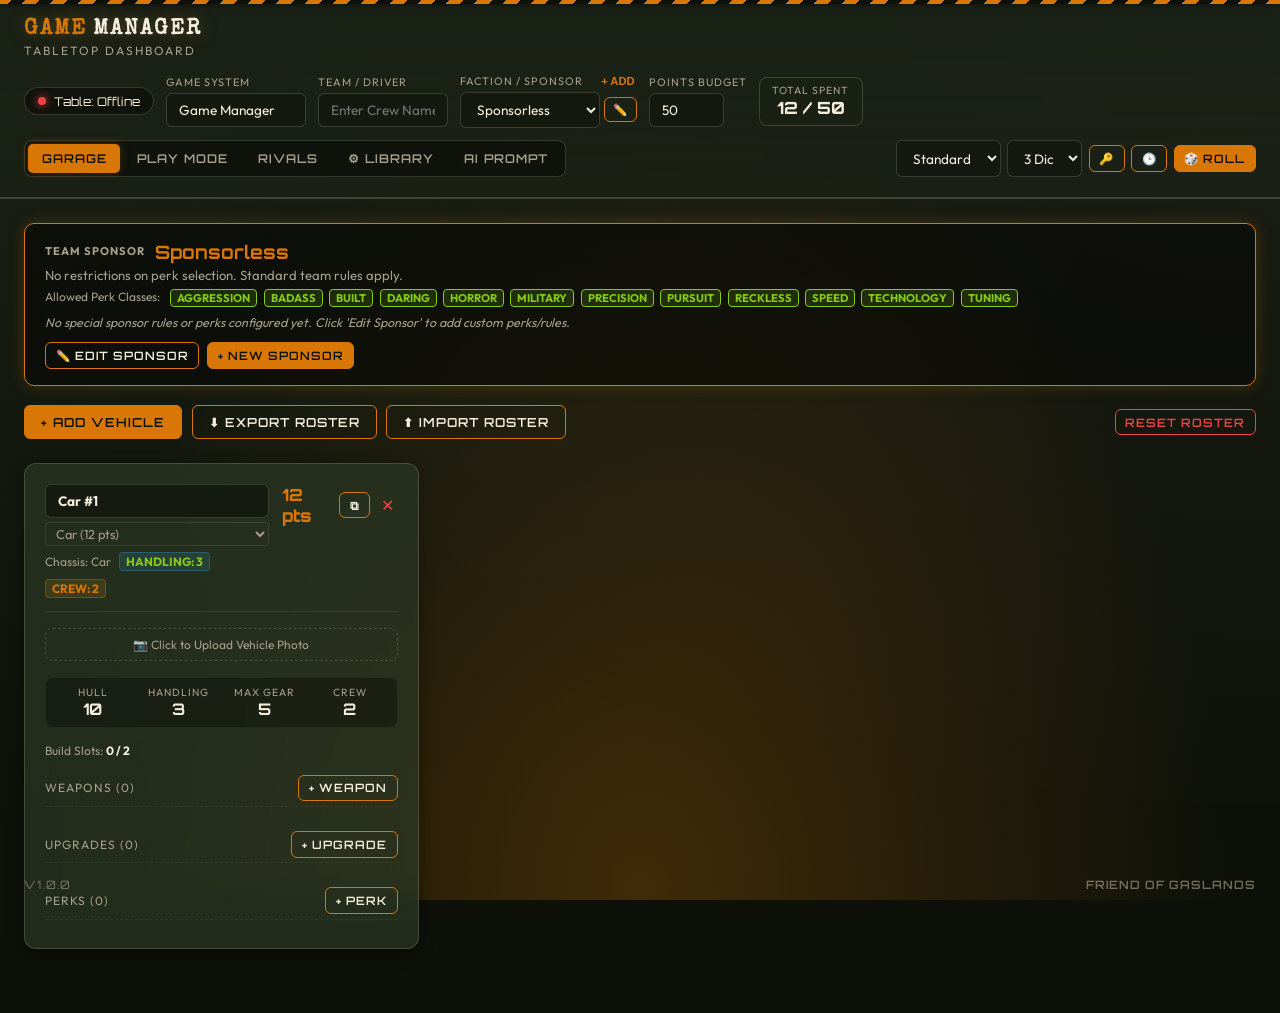
==== commit db775bf1: "Replace AI referee with AI Image Prompt Generator and expand README documentation" ====
--- a/game-manager/index.html
+++ b/game-manager/index.html
@@ -82,7 +82,7 @@
                     <button class="mode-btn" id="play-mode-btn" onclick="switchMode('play')">Play Mode</button>
                     <button class="mode-btn" id="rivals-mode-btn" onclick="switchMode('rivals')">Rivals</button>
                     <button class="mode-btn" id="library-mode-btn" onclick="switchMode('library')">⚙ Library</button>
-                    <button class="mode-btn" id="prompt-mode-btn" onclick="switchMode('prompt')">Prompt / Export</button>
+                    <button class="mode-btn" id="prompt-mode-btn" onclick="switchMode('prompt')">AI Prompt</button>
                 </div>
 
                 <!-- 3D Dice Roller Controls -->
@@ -238,15 +238,39 @@
             </div>
         </div>
 
-        <!-- ================= PROMPT & EXPORT VIEW ================= -->
+        <!-- ================= AI IMAGE PROMPT VIEW ================= -->
         <div id="prompt-view" class="view-section">
-            <div style="background:var(--card-bg); border:1px solid var(--card-border); border-radius:12px; padding:1.5rem; max-width:900px; margin:0 auto;">
-                <div style="display:flex; justify-content:space-between; align-items:center; margin-bottom:1rem;">
-                    <h2 style="font-family:'Orbitron',sans-serif; color:var(--glow-color); font-size:1.15rem; text-transform:uppercase;">AI Game Master Prompt & Roster</h2>
+            <div style="background:var(--card-bg); border:1px solid var(--card-border); border-radius:12px; padding:1.5rem; max-width:680px; margin:0 auto; display:flex; flex-direction:column; gap:1.2rem;">
+                <div style="display:flex; justify-content:space-between; align-items:center; border-bottom:1px solid var(--border-color); padding-bottom:0.75rem;">
+                    <h2 style="font-family:'Orbitron',sans-serif; color:var(--glow-color); font-size:1.15rem; text-transform:uppercase; margin:0;">🎨 AI Image Prompt Generator</h2>
                     <button class="btn btn-primary btn-sm" onclick="copyPromptText()">📋 Copy Prompt</button>
                 </div>
-                <p style="font-size:0.85rem; color:var(--text-muted); margin-bottom:1rem;">Copy this formatted game summary into any AI model to act as a referee, create campaign narrative, or run combat commentary.</p>
-                <textarea id="prompt-output-text" readonly style="width:100%; height:380px; font-family:'Courier New',monospace; font-size:0.85rem; padding:1rem; background:rgba(0,0,0,0.5);"></textarea>
+
+                <div class="input-group">
+                    <label for="prompt-vehicle-select" style="font-size:0.85rem; font-weight:bold; color:var(--text-muted); display:block; margin-bottom:0.35rem;">Select Vehicle</label>
+                    <select id="prompt-vehicle-select" onchange="generatePromptText()" style="width:100%; padding:0.5rem 0.6rem; background:#000; border:1px solid var(--border-color); color:var(--text-primary); border-radius:6px; font-family:'Orbitron',sans-serif; font-size:0.85rem;">
+                        <!-- Loaded dynamically with roster vehicles -->
+                    </select>
+                </div>
+
+                <div class="input-group">
+                    <label style="font-size:0.85rem; font-weight:bold; color:var(--text-muted); display:block; margin-bottom:0.35rem;">Prompt Purpose</label>
+                    <div style="display:flex; gap:1.5rem; margin-top:0.3rem;">
+                        <label style="display:flex; align-items:center; gap:0.5rem; cursor:pointer; font-size:0.85rem;">
+                            <input type="radio" name="prompt-purpose" value="3d-model" checked onchange="generatePromptText()" style="accent-color:var(--glow-color); width:16px; height:16px;">
+                            🗿 3D Model (Clay Render)
+                        </label>
+                        <label style="display:flex; align-items:center; gap:0.5rem; cursor:pointer; font-size:0.85rem;">
+                            <input type="radio" name="prompt-purpose" value="in-game" onchange="generatePromptText()" style="accent-color:var(--glow-color); width:16px; height:16px;">
+                            🏎️ In-Game Card (Full Color, Transparent BG)
+                        </label>
+                    </div>
+                </div>
+
+                <div class="input-group">
+                    <label style="font-size:0.85rem; font-weight:bold; color:var(--text-muted); display:block; margin-bottom:0.35rem;">Generated Prompt</label>
+                    <textarea id="prompt-output-text" readonly style="width:100%; height:200px; font-family:'Courier New',monospace; font-size:0.85rem; padding:0.8rem; background:rgba(0,0,0,0.5); border:1px solid var(--border-color); border-radius:6px; color:var(--text-primary); word-break:break-word; resize:vertical; line-height:1.5;"></textarea>
+                </div>
             </div>
         </div>
     </main>
@@ -865,6 +889,7 @@
             renderLibraryTable();
         } else if (mode === "prompt") {
             renderSponsorInfo();
+            populatePromptVehicleDropdown();
             generatePromptText();
         }
     }
@@ -1288,17 +1313,21 @@
             q = (q + qb - 0.4 * q2 - 2.0 * q3 + 0.6 * q4) / 3.8;
             vec2 r = vec2(fbm(p + q / 2.0 + iTime * speed.x - p.x - p.y), fbm(p + q - iTime * speed.y));
             vec3 c = mix(c1, c2, fbm(p + r)) + mix(c3, c4, r.x) - mix(c5, c6, r.y);
-            vec3 color = vec3(1.0 / (pow(c + 1.61, vec3(4.0))) * cos(shift * fragCoord.y / iResolution.y));
+            vec3 cSafe = max(c + 1.61, vec3(0.001));
+            vec3 color = vec3(1.0 / (pow(cSafe, vec3(4.0))) * cos(shift * fragCoord.y / iResolution.y));
             
-            color = vec3(1.0, 0.2, 0.05) / (pow((r.y + r.y) * max(0.0, p.y) + 0.1, 4.0));
+            float baseTerm = max((r.y + r.y) * max(0.0, p.y) + 0.1, 0.001);
+            color = vec3(1.0, 0.2, 0.05) / pow(baseTerm, 4.0);
             
             vec3 texColor = vec3(noise(uv * 15.0));
-            color += (texColor * 0.01 * pow((r.y + r.y) * 0.65, 5.0) + 0.055) * mix(vec3(0.9, 0.4, 0.3), vec3(0.7, 0.5, 0.2), uv.y);
+            float noisePowBase = max((r.y + r.y) * 0.65, 0.0);
+            color += (texColor * 0.01 * pow(noisePowBase, 5.0) + 0.055) * mix(vec3(0.9, 0.4, 0.3), vec3(0.7, 0.5, 0.2), uv.y);
             color = color / (1.0 + max(vec3(0.0), color));
+            color = clamp(color, 0.0, 1.0);
             
             float luma = dot(color, vec3(0.299, 0.587, 0.114));
             float fade = smoothstep(1.0, 0.3, uv.y);
-            float alpha = min(1.0, luma * 2.0 * fade);
+            float alpha = clamp(luma * 2.0 * fade, 0.0, 1.0);
             
             gl_FragColor = vec4(color * alpha, alpha);
         }
@@ -1364,12 +1393,15 @@
         const startTime = Date.now();
 
         function render() {
+            if (gl.isContextLost()) return;
             const currentCanvas = canvasId ? document.getElementById(canvasId) : null;
             if (!currentCanvas || currentCanvas.dataset.active !== "true") {
-                gl.deleteProgram(prog);
-                gl.deleteShader(vs);
-                gl.deleteShader(fs);
-                gl.deleteBuffer(buf);
+                try {
+                    gl.deleteProgram(prog);
+                    gl.deleteShader(vs);
+                    gl.deleteShader(fs);
+                    gl.deleteBuffer(buf);
+                } catch (_) {}
                 return;
             }
 
@@ -2830,50 +2862,150 @@
     }
 
     // ==========================================
-    // AI Prompt View Generator
-    // ==========================================
+    // AI Image Prompt Generator
+    // ==========================================
+    function populatePromptVehicleDropdown() {
+        const select = document.getElementById("prompt-vehicle-select");
+        if (!select) return;
+        const currentVal = select.value;
+        select.innerHTML = "";
+        
+        if (!appState.vehicles || appState.vehicles.length === 0) {
+            const opt = document.createElement("option");
+            opt.value = "";
+            opt.textContent = "No Vehicles Available";
+            select.appendChild(opt);
+            return;
+        }
+
+        appState.vehicles.forEach(v => {
+            const opt = document.createElement("option");
+            opt.value = v.id;
+            opt.textContent = `${v.name || 'Unnamed Vehicle'} (${v.type})`;
+            select.appendChild(opt);
+        });
+
+        if (currentVal && appState.vehicles.some(v => v.id === currentVal)) {
+            select.value = currentVal;
+        }
+    }
+
     function generatePromptText() {
-        const total = getTotalCansSpent();
-        let txt = `=== ${appState.gameName.toUpperCase()} ROSTER: ${appState.teamName || 'UNNAMED TEAM'} ===\n`;
-        txt += `Faction / Sponsor: ${appState.sponsor}\n`;
-        txt += `Total Points: ${total} / ${appState.budget} pts\n`;
-        txt += `Active Turn: ${appState.turn} | Gear Phase: ${appState.phase} | Table Points: ${appState.votes}\n\n`;
-
-        appState.vehicles.forEach((v, idx) => {
-            txt += `--- VEHICLE #${idx + 1}: ${v.name} (${v.type}) ---\n`;
-            txt += `Stats: Hull ${v.hull - (v.damage || 0)}/${v.hull} HP | Handling ${v.handling} | Max Gear ${v.maxGear} | Crew ${v.crew} | Cost ${v.cost} pts\n`;
-            if (v.weapons && v.weapons.length > 0) {
-                txt += `Weapons:\n`;
-                v.weapons.forEach(w => {
-                    txt += `  * ${w.name} [Facing: ${w.facing || 'Front'}, Range: ${w.range}, Dice: ${w.dice || 'None'}] - ${w.special || ''}\n`;
-                });
-            }
-            if (v.upgrades && v.upgrades.length > 0) {
-                txt += `Upgrades:\n`;
-                v.upgrades.forEach(u => {
-                    txt += `  * ${u.name} - ${u.special || ''}\n`;
-                });
-            }
-            if (v.perks && v.perks.length > 0) {
-                txt += `Perks:\n`;
-                v.perks.forEach(p => {
-                    txt += `  * ${p.name} - ${p.desc || ''}\n`;
-                });
-            }
-            txt += `\n`;
+        const select = document.getElementById("prompt-vehicle-select");
+        const output = document.getElementById("prompt-output-text");
+        if (!output) return;
+
+        if (!appState.vehicles || appState.vehicles.length === 0) {
+            output.value = "Please build a vehicle in the Garage tab first.";
+            return;
+        }
+
+        const vehicleId = select ? select.value : (appState.vehicles[0] && appState.vehicles[0].id);
+        const v = appState.vehicles.find(car => car.id === vehicleId) || appState.vehicles[0];
+        if (!v) {
+            output.value = "Vehicle not found.";
+            return;
+        }
+
+        const baseInfo = (typeof LibraryManager !== "undefined" && LibraryManager.data && LibraryManager.data.vehicles.find(t => t.name === v.type)) || { weight: "Middleweight" };
+
+        const typeDescriptions = {
+            "Buggy": "lightweight off-road buggy with exposed roll cage frame and four medium-sized knobby off-road wheels",
+            "Car": "midsize armored sedan car with four standard-sized wheels",
+            "Performance Car": "low-profile aerodynamic high-speed performance sports car with four low-profile racing wheels",
+            "Truck": "midsize rugged pickup truck with four large heavy-duty off-road wheels",
+            "Heavy Truck": "heavy industrial transport truck with ten large commercial truck wheels",
+            "Bus": "large heavy passenger transit bus with six large commercial wheels",
+            "Drag Racer": "long-wheelbase drag racer with skinny small front tires and huge oversized rear drag slicks",
+            "Bike": "lightweight off-road combat motorcycle with two medium spoked wheels",
+            "Bike with Sidecar": "lightweight motorcycle with three medium spoked wheels including the sidecar wheel",
+            "Ice Cream Truck": "boxy delivery ice cream truck with four medium commercial wheels",
+            "Gyrocopter": "lightweight single-seat gyrocopter aircraft with three small landing gear wheels",
+            "Ambulance": "heavy boxy medical ambulance van with four medium heavy-duty wheels",
+            "Monster Truck": "massive monster truck suspension with four giant oversized rubber tractor wheels",
+            "Helicopter": "military combat helicopter with dual landing skids and no wheels",
+            "Tank": "tracked military combat tank with heavy metal tread tracks instead of wheels",
+            "War Rig": "massive multi-wheeled articulated war rig semi-trailer truck with eighteen large commercial wheels"
+        };
+        const typeDesc = typeDescriptions[v.type] || `${(baseInfo.weight || 'midsize').toLowerCase()} ${(v.type || 'combat vehicle').toLowerCase()}`;
+
+        const radios = document.getElementsByName("prompt-purpose");
+        let purpose = "3d-model";
+        for (let r of radios) {
+            if (r.checked) purpose = r.value;
+        }
+
+        let description = "";
+        let loadout = [];
+        let hasRam = false;
+
+        function isCrewWeapon(weapon) {
+            if (!weapon) return false;
+            if (weapon.category === "Crew Fired") return true;
+            if (weapon.special && weapon.special.toLowerCase().includes("crew fired")) return true;
+            const name = (weapon.name || "").toLowerCase().trim();
+            const crewList = [
+                "handgun", "hand gun", "pistol", "magnum", "grenade", "grenades",
+                "gas grenade", "gas grenades", "molotov", "molotovs", "molotov cocktail",
+                "molotov cocktails", "shotgun", "blunderbuss", "steel net", "steel nets",
+                "submachine gun", "sub-machine gun", "smg", "rifle"
+            ];
+            return crewList.some(c => name === c || name.startsWith(c + " ") || name.endsWith(" " + c));
+        }
+
+        (v.weapons || []).forEach(w => {
+            if (w.name === "Ram" || w.name === "Exploding Ram") hasRam = true;
+            if (!isCrewWeapon(w) && (w.name || "").toLowerCase() !== "rc car bombs") {
+                const facing = (w.facing && w.facing !== "360°" && w.facing !== "360") ? `${w.facing.toLowerCase()}-mounted ` : "";
+                loadout.push(`${facing}${(w.name || '').toLowerCase()}`);
+            }
         });
-
-        txt += `=== INSTRUCTION ===\n`;
-        txt += `You are an AI Tabletop Referee and Narrative Announcer for ${appState.gameName}. Analyze this roster and describe tactical options, narrative combat events, and rule rulings as the action unfolds!`;
-
-        document.getElementById("prompt-output-text").value = txt;
+        (v.upgrades || []).forEach(u => {
+            const uName = (u.name || "").toLowerCase();
+            if (uName !== "extra crewmember") {
+                loadout.push(uName);
+            }
+        });
+
+        let loadoutText = "";
+        if (loadout.length > 0) {
+            loadoutText = `, customized with: ${loadout.join(', ')}`;
+        } else {
+            loadoutText = `, customized with rusty metal spikes and protective armor plating`;
+        }
+
+        let ramInstructions = "";
+        if (hasRam) {
+            ramInstructions = " Any rams must be fitted completely flush to the front and/or rear bumper of the vehicle body with zero gap, acting directly as the vehicle's bumper. Absolutely no extensions, no poles, no struts, no bars, no stilts, and no connection brackets extending the ram away from the body frame. The ram is welded directly to the bumper.";
+        }
+
+        let teamSponsorDesc = "";
+        if (appState.teamName) teamSponsorDesc += ` from the team '${appState.teamName}'`;
+        if (appState.sponsor && appState.sponsor !== "Sponsorless") teamSponsorDesc += `, sponsored by ${appState.sponsor} with custom decals`;
+
+        if (purpose === "3d-model") {
+            description = `Isometric 3D model render of a post-apocalyptic Mad Max combat ${typeDesc}`;
+            if (v.name) description += ` named '${v.name}'`;
+            description += teamSponsorDesc;
+            description += loadoutText;
+            description += `. Floating in a pure white empty void with no ground plane and no floor surface, the wheels are not touching any ground. Completely shadowless, zero shadows, absolutely no drop shadows, no cast shadows, no ground shadows, no contact shadows under the wheels, and no ambient occlusion shadows under the vehicle chassis. Isometric projection, 3/4 angled view, clear solid white background, studio product lighting, 3d game asset, perfect for 3D modeling software input, highly detailed clay render. No text, no letters, no labels, no watermarks on the image.${ramInstructions}`;
+        } else {
+            description = `Isometric 3D model render of a post-apocalyptic Mad Max combat ${typeDesc}`;
+            if (v.name) description += ` named '${v.name}'`;
+            description += teamSponsorDesc;
+            description += loadoutText;
+            description += `. Floating in a pure white empty void with no ground plane and no floor surface, the wheels are not touching any ground. Completely shadowless, zero shadows, absolutely no drop shadows, no cast shadows, no ground shadows, no contact shadows under the wheels, and no ambient occlusion shadows under the vehicle chassis. Isometric projection, 3/4 angled view, full color concept art render, isolated on solid white background for transparency masking, studio product lighting, 3d game asset, perfect for game UI card art, highly detailed. No text, no letters, no labels, no watermarks on the image.${ramInstructions}`;
+        }
+
+        output.value = description;
     }
 
     function copyPromptText() {
         const el = document.getElementById("prompt-output-text");
+        if (!el || !el.value) return;
         el.select();
         navigator.clipboard.writeText(el.value).then(() => {
-            showToast("📋 Roster prompt copied to clipboard!");
+            showToast("🎨 AI Image Prompt copied to clipboard!");
         });
     }
 
